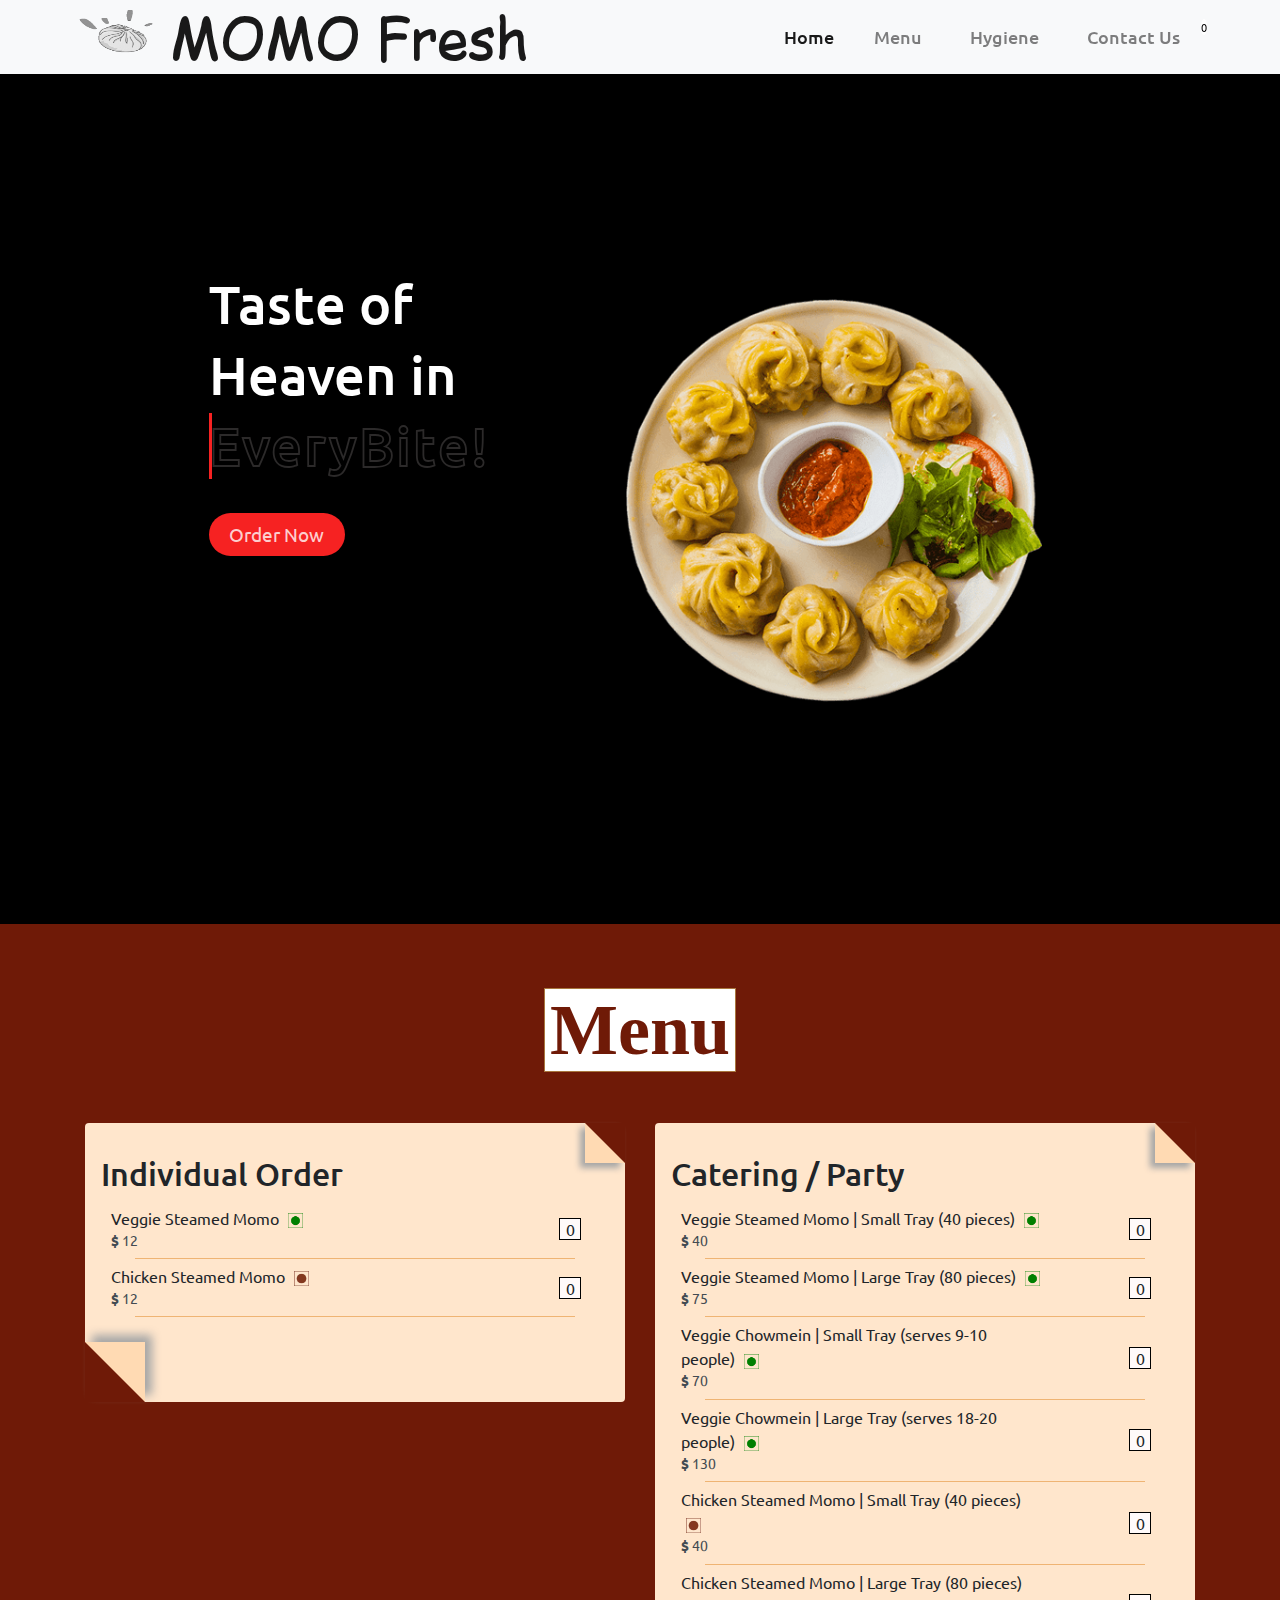
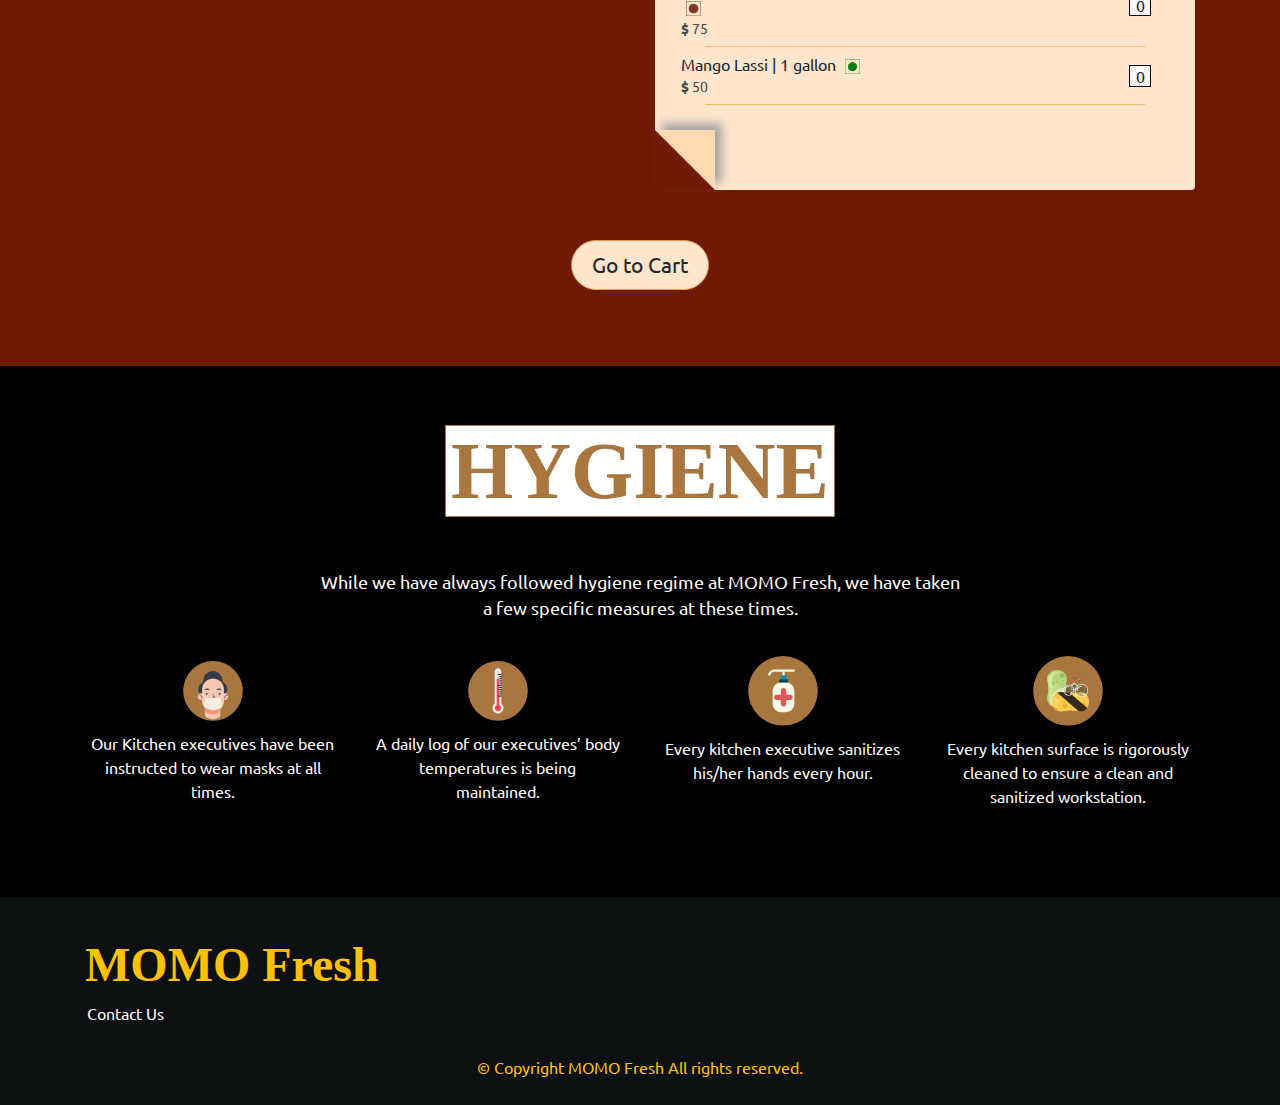
==== index.html @ ae9ae79b "fixed issue with ordering not placing error" ====
<!DOCTYPE html>
<html lang="en" dir="ltr">
  <head>
    <title>MOMOFresh</title>
    <link
      rel="shortcut icon"
      href="images/momo-icon.webp"
      type="image/x-icon"
    />

    <!-- META -->
    <meta charset="utf-8" />
    <meta
      name="viewport"
      content="width=device-width, initial-scale=1, shrink-to-fit=no"
    />
    <meta
      name="MOMOFresh"
      content="Illustrator: Font Awesome and Flat Icon, Category: Food Application, Open Source: Yes"
    />
    <meta name="description" content="Food Ordering Website. The 'MOMOFresh' has
    been practiced to override the prevalent problems in manual systems. This
    website is compatible to finalize and, in some cases, reduces the
    difficulties faced by this existing system.>
    <meta name="robots" content="all" />
    <meta name="googlebot" content="all" />

    <!-- GOOGLE FONTS -->
    <link
      href="https://fonts.googleapis.com/css2?family=Marck+Script&family=Ubuntu:wght@400;500;700&display=swap"
      rel="stylesheet"
    />

    <!-- CDN FONTS  -->
    <link href="https://fonts.cdnfonts.com/css/elinga" rel="stylesheet" />

    <!-- FONTAWESOME -->
    <link
      rel="stylesheet"
      href="https://cdnjs.cloudflare.com/ajax/libs/font-awesome/5.13.0/css/all.min.css"
      integrity="sha256-h20CPZ0QyXlBuAw7A+KluUYx/3pK+c7lYEpqLTlxjYQ="
      crossorigin="anonymous"
    />

    <!-- BOOTSTRAP -->
    <link
      rel="stylesheet"
      href="https://stackpath.bootstrapcdn.com/bootstrap/4.4.1/css/bootstrap.min.css"
      integrity="sha384-Vkoo8x4CGsO3+Hhxv8T/Q5PaXtkKtu6ug5TOeNV6gBiFeWPGFN9MuhOf23Q9Ifjh"
      crossorigin="anonymous"
    />

    <!-- CSS -->
    <link href="https://copyfonts.com/fonts/attari-salees.html" />
    <link rel="stylesheet" href="./styles.css" />
  </head>

  <body>
<!--     This is the Loader -->
    <div id="loading">
      <img
        id="loading-image"
        src="https://user-images.githubusercontent.com/62802231/194802891-66d7c782-9765-419d-964b-b6bf6323b95a.gif"
        alt="Loading..."
      />
    </div>

    <nav class="navbar navbar-expand-lg navbar-light bg-light fixed-top">
      <div class="container">
         <!-- CODE FOR NAVIGATION BAR  -->
        <ul class="px-0 mx-0">
          <img
            src="./images/navbar-logo.gif"
            height="100px"
            width="100px"
            alt="navbar-logo"
          />
        </ul>
        <a class="navbar-brand" href="index.html">MOMO Fresh</a>
        <button
          class="navbar-toggler"
          type="button"
          data-toggle="collapse"
          data-target="#navbarSupportedContent"
          aria-controls="navbarSupportedContent"
          aria-expanded="false"
          aria-label="Toggle navigation"
        >
          <span class="navbar-toggler-icon"></span>
        </button>

        <div class="collapse navbar-collapse" id="navbarSupportedContent">
          <ul class="navbar-nav ml-auto">
            <li class="nav-item active">
              <a class="nav-link px-3" href="#"
                >Home <span class="sr-only">(current)</span></a
              >
            </li>
            <li class="nav-item">
              <a class="nav-link px-4" href="#categorySection">Menu</a>
            </li>
            <li class="nav-item">
              <a class="nav-link px-4" href="#healthySection">Hygiene</a>
            </li>
            <li class="nav-item">
              <a class="nav-link px-4" href="contactus.html">Contact Us</a>
            </li>
          </ul>
        </div> 
        <div id="shoppingclass" data-toggle="modal" data-target="#exampleModal">
          <i class="fas fa-shopping-cart" id="cart"></i>
          <span class="shoppingCartAfter" id="zero">0</span>
        </div>
      </div>
    </nav> 

  

    <a id="scrollToTop" class="btn"><i class="fas fa-caret-up"></i></a>
<div id="main">
    <div class="container home-container">
      <section id="homeSection" class="d-flex justify-content-center">
        <div class="row homeRow">
          <div class="col-lg-6 homeTxtCol">
            <h1 class="homeHeading">
              Taste of Heaven in <br />
              <span data-text="EveryBite!">EveryBite!</span>
            </h1>
            <br />
            <div class="homeBtnDiv">
              <a href="#categorySection" class="btn homeBtn">Order Now</a>
            </div>
          </div>
          <div class="col-lg-6 homeImgCol">
            <img class="homeImg" src="./images/momoss.png" alt="momos" />
          </div>
        </div>
      </section>
    </div>

    <br />
<!-- Category section starts here -->
    <section id="categorySection">
      <div class="container">
        <h1>
          <span><b>Menu</b></span>
        </h1>
        <!-- <div class="row gutters-40">
          <div class="col-lg-4 col-sm-4 col-4">
            <div class="product-box-layout4 momos">
              <div class="item-figure">
                <img
                  src="./images/momos.webp"
                  alt="Category"
                  width="100%"
                  height="100%"
                />
              </div>
              <div class="item-content">
                <h2 class="card-title">Momos</h2>
              </div>
            </div>
          </div>

          <div class="col-lg-4 col-sm-4 col-4">
            <div class="product-box-layout4 chinese">
              <div class="item-figure">
                <img
                  src="./images/chinese.webp"
                  alt="Category"
                  width="100%"
                  height="100%"
                />
              </div>
              <div class="item-content">
                <h2 class="card-title">Chinese</h2>
              </div>
            </div>
          </div>

          <div class="col-lg-4 col-sm-4 col-4">
            <div class="product-box-layout4 beverages">
              <div class="item-figure">
                <img
                  src="./images/beverages-updated.webp"
                  alt="Category"
                  width="100%"
                  height="100%"
                />
              </div>
              <div class="item-content">
                <h2 class="card-title">Beverages</h2>
              </div>
            </div>
          </div>
        </div> -->

        <!-- MENU STARTS HERE -->
        <div class="menuDiv">
          <!-- MODAL -->
          <div
            class="modal fade"
            id="exampleModal"
            tabindex="-1"
            role="dialog"
            aria-labelledby="exampleModalLabel"
            aria-hidden="true"
          >
            <div class="modal-dialog" role="document">
              <div class="modal-content">
                <div class="modal-header">
                  <h5 class="modal-title" id="exampleModalLabel">Cart</h5>
                  <button
                    type="button"
                    class="close"
                    data-dismiss="modal"
                    aria-label="Close"
                  >
                    <span aria-hidden="true">&times;</span>
                  </button>
                </div>
                <div class="modal-body">
                  <div class="container-fluid">
                    <!-- <div class="row paymentInfoRow">
                      <div class="col paymentInfo">
                        <span class="checkIcon"
                          ><i class="fas fa-check-circle"></i
                        ></span>
                        Select Menu
                      </div>
                      <div class="col paymentInfo">
                        <span class="checkIcon"
                          ><i class="fa-brands fa-whatsapp"></i
                        ></span>
                        Place order via Whatsapp
                      </div>
                      <div class="col paymentInfo">
                        <span class="checkIcon"
                          ><i class="fa-brands fa-google-pay"></i>
                        </span>
                        Pay using Google Pay.
                      </div>
                    </div> -->

                    <hr class="cartHr" />

                    <div class="cartContentDiv">
                      <h1>Your Cart is Empty</h1>
                    </div>

                    <div class="userInfoDiv">
                      <div class="mb-3 px-2">
                        <label for="person_name">Name *</label> <br />
                        <!-- <textarea
                          type="text"
                          class="form-control"
                          id="name"
                        ></textarea> -->
                        <input type="text" id="person_name" name="person_name" required />
                      </div>
                      <div class="mb-3 px-2">
                        <label for="phone_number">Phone Number *</label> <br />
                        <!-- <textarea
                          type="text"
                          class="form-control"
                          id="phone_number"
                        ></textarea> -->
                        <input type="tel" id="phone_number" name="phone_number" pattern="[0-9]{3}-[0-9]{3}-[0-9]{4}" required />
                      </div>

                      <div class="mb-3 px-2">
                      <label for="delivery_time">Delivery date and time:</label>
                      <input
                        type="datetime-local" 
                        id="delivery_time"
                        name="delivery_time"
                        min="2024-01-01T00:00"
                        max="2030-06-14T00:00" />
                      </div>

                      <div class="mb-3 px-2">
                        <label for="address">Address *</label> <br />
                        <textarea
                          type="text"
                          class="form-control"
                          id="address"
                        ></textarea>
                      </div>
                      <div class="mb-3 px-2">
                        <label for="note">Note (optional)</label> <br />
                        <textarea
                          type="text"
                          class="form-control"
                          id="note"
                        ></textarea>
                      </div>
                      <div class="mb-3 px-2">
                        <i>Taxes and delivery fee may apply!</i>
                      </div>
                    </div>
                  </div>
                </div>
                <div class="modal-footer">
                  <div class="totalAmountDiv"></div>
                  <button
                    type="button"
                    class="btn btn-secondary"
                    onclick="location.reload()"
                  >
                    Clear Cart
                  </button>
                  <a class="btn btn-primary" onclick="openWhatsapp()">
                    Order Now
                  </a>
                </div>
              </div>
            </div>
          </div>

          <div id="momos">
            <!-- <div class="row menuHeading">
              <div class="col-12">
                <h1>Momos</h1>
              </div>
            </div> -->
            <div class="row">
              <div class="col-sm-6 col-12">
                <div class="card">
                  <h2 class="card-title">Individual Order</h2>
                  <div class="card-body">
                    <div class="row foodItem">
                      <div class="col-9 foodItemName">
                        <p>
                          Veggie Steamed Momo
                          <span>
                            <img
                              class="vegIcon"
                              src="./images/veg.webp"
                              alt="veg-icon"
                            />
                          </span>
                        </p>
                        <p class="text-muted-small">
                          <b>$</b> 12
                        </p>
                      </div>
                      <div class="col-3 addCol">
                        <span class="menuBtn minus"
                          ><i class="fas fa-minus"></i
                        ></span>
                        <span class="quantity">0</span>
                        <span class="menuBtn plus"
                          ><i class="fas fa-plus"></i
                        ></span>
                      </div>
                    </div>
                    <hr class="foodItemHr" />

                    <!-- <div class="row foodItem">
                      <div class="col-9 foodItemName">
                        <p>
                          Veggie Fried Momo
                          <span>
                            <img
                              class="vegIcon"
                              src="./images/veg.webp"
                              alt="veg-icon"
                            />
                          </span>
                        </p>
                        <p class="text-muted-small">
                          <b>$</b> 13
                        </p>
                      </div>
                      <div class="col-3 addCol">
                        <span class="menuBtn minus"
                          ><i class="fas fa-minus"></i
                        ></span>
                        <span class="quantity">0</span>
                        <span class="menuBtn plus"
                          ><i class="fas fa-plus"></i
                        ></span>
                      </div>
                    </div>
                    <hr class="foodItemHr" /> -->
<!-- 
                    <div class="row foodItem">
                      <div class="col-9 foodItemName">
                        <p>
                          Mushroom Momo
                          <span>
                            <img
                              class="vegIcon"
                              src="./images/veg.webp"
                              alt="veg-icon"
                            />
                          </span>
                        </p>
                        <p class="text-muted-small">
                          <b>₹</b> 115
                        </p>
                      </div>
                      <div class="col-3 addCol">
                        <span class="menuBtn minus"
                          ><i class="fas fa-minus"></i
                        ></span>
                        <span class="quantity">0</span>
                        <span class="menuBtn plus"
                          ><i class="fas fa-plus"></i
                        ></span>
                      </div>
                    </div>
                    <hr class="foodItemHr" />

                    <div class="row foodItem">
                      <div class="col-9 foodItemName">
                        <p>
                          Corn and Cheese Momo
                          <span>
                            <img
                              class="vegIcon"
                              src="./images/veg.webp"
                              alt="veg-icon"
                            />
                          </span>
                        </p>
                        <p class="text-muted-small">
                          <b>₹</b> 130
                        </p>
                      </div>
                      <div class="col-3 addCol">
                        <span class="menuBtn minus"
                          ><i class="fas fa-minus"></i
                        ></span>
                        <span class="quantity">0</span>
                        <span class="menuBtn plus"
                          ><i class="fas fa-plus"></i
                        ></span>
                      </div>
                    </div>
                    <hr class="foodItemHr" /> -->

                    <div class="row foodItem">
                      <div class="col-9 foodItemName">
                        <p>
                          Chicken Steamed Momo
                          <span>
                            <img
                              class="nonVegIcon"
                              src="./images/non-veg.webp"
                              alt="non-veg icon"
                            />
                          </span>
                        </p>
                        <p class="text-muted-small">
                          <b>$</b> 12
                        </p>
                      </div>
                      <div class="col-3 addCol">
                        <span class="menuBtn minus"
                          ><i class="fas fa-minus"></i
                        ></span>
                        <span class="quantity">0</span>
                        <span class="menuBtn plus"
                          ><i class="fas fa-plus"></i
                        ></span>
                      </div>
                    </div>
                    <hr class="foodItemHr" />

                    <!-- <div class="row foodItem">
                      <div class="col-9 foodItemName">
                        <p>
                          Chicken Fried Momo
                          <span>
                            <img
                              class="nonVegIcon"
                              src="./images/non-veg.webp"
                              alt="non-veg icon"
                            />
                          </span>
                        </p>
                        <p class="text-muted-small">
                          <b>$</b> 13
                        </p>
                      </div>
                      <div class="col-3 addCol">
                        <span class="menuBtn minus"
                          ><i class="fas fa-minus"></i
                        ></span>
                        <span class="quantity">0</span>
                        <span class="menuBtn plus"
                          ><i class="fas fa-plus"></i
                        ></span>
                      </div>
                    </div>
                    <hr class="foodItemHr" /> -->

                    <!-- <div class="row foodItem">
                      <div class="col-9 foodItemName">
                        <p>
                          Chicken and Cheese Momo
                          <span>
                            <img
                              class="nonVegIcon"
                              src="./images/non-veg.webp"
                              alt="non-veg icon"
                            />
                          </span>
                        </p>
                        <p class="text-muted-small">
                          <b>₹</b> 140
                        </p>
                      </div>
                      <div class="col-3 addCol">
                        <span class="menuBtn minus"
                          ><i class="fas fa-minus"></i
                        ></span>
                        <span class="quantity">0</span>
                        <span class="menuBtn plus"
                          ><i class="fas fa-plus"></i
                        ></span>
                      </div>
                    </div>
                    <hr class="foodItemHr" /> -->

                    <!-- <div class="row foodItem">
                      <div class="col-9 foodItemName">
                        <p>
                          Fish Momo
                          <span>
                            <img
                              class="nonVegIcon"
                              src="./images/non-veg.webp"
                              alt="non-veg icon"
                            />
                          </span>
                        </p>
                        <p class="text-muted-small">
                          <b>₹</b> 130
                        </p>
                      </div>
                      <div class="col-3 addCol">
                        <span class="menuBtn minus"
                          ><i class="fas fa-minus"></i
                        ></span>
                        <span class="quantity">0</span>
                        <span class="menuBtn plus"
                          ><i class="fas fa-plus"></i
                        ></span>
                      </div>
                    </div> -->
                  </div>
                </div>
              </div>

              <div class="col-sm-6 col-12">
                <div class="card">
                  <h2 class="card-title">Catering / Party</h2>
                  <div class="card-body">
                    <div class="row foodItem">
                      <div class="col-9 foodItemName">
                        <p>
                          Veggie Steamed Momo | Small Tray (40 pieces)
                          <span>
                            <img
                              class="vegIcon"
                              src="./images/veg.webp"
                              alt="veg-icon"
                            />
                          </span>
                        </p>
                        <p class="text-muted-small">
                          <b>$</b> 40
                        </p>
                      </div>
                      <div class="col-3 addCol">
                        <span class="menuBtn minus"
                          ><i class="fas fa-minus"></i
                        ></span>
                        <span class="quantity">0</span>
                        <span class="menuBtn plus"
                          ><i class="fas fa-plus"></i
                        ></span>
                      </div>
                    </div>
                    <hr class="foodItemHr" />

                    <!-- <div class="row foodItem">
                      <div class="col-9 foodItemName">
                        <p>
                          Veggie Fried Momo | Small Tray (40 pieces)
                          <span>
                            <img
                              class="vegIcon"
                              src="./images/veg.webp"
                              alt="veg-icon"
                            />
                          </span>
                        </p>
                        <p class="text-muted-small">
                          <b>$</b> 45
                        </p>
                      </div>
                      <div class="col-3 addCol">
                        <span class="menuBtn minus"
                          ><i class="fas fa-minus"></i
                        ></span>
                        <span class="quantity">0</span>
                        <span class="menuBtn plus"
                          ><i class="fas fa-plus"></i
                        ></span>
                      </div>
                    </div>
                    <hr class="foodItemHr" />
 -->


                    
                   <div class="row foodItem">
                      <div class="col-9 foodItemName">
                        <p>
                          Veggie Steamed Momo | Large Tray (80 pieces)
                          <span>
                            <img
                              class="vegIcon"
                              src="./images/veg.webp"
                              alt="veg-icon"
                            />
                          </span>
                        </p>
                        <p class="text-muted-small">
                          <b>$</b> 75
                        </p>
                      </div>
                      <div class="col-3 addCol">
                        <span class="menuBtn minus"
                          ><i class="fas fa-minus"></i
                        ></span>
                        <span class="quantity">0</span>
                        <span class="menuBtn plus"
                          ><i class="fas fa-plus"></i
                        ></span>
                      </div>
                    </div>
                    <hr class="foodItemHr" />
<!-- 
                    <div class="row foodItem">
                      <div class="col-9 foodItemName">
                        <p>
                          Veggie Fried Momo | Large Tray (80 pieces)
                          <span>
                            <img
                              class="vegIcon"
                              src="./images/veg.webp"
                              alt="veg-icon"
                            />
                          </span>
                        </p>
                        <p class="text-muted-small">
                          <b>$</b> 80
                        </p>
                      </div>
                      <div class="col-3 addCol">
                        <span class="menuBtn minus"
                          ><i class="fas fa-minus"></i
                        ></span>
                        <span class="quantity">0</span>
                        <span class="menuBtn plus"
                          ><i class="fas fa-plus"></i
                        ></span>
                      </div>
                    </div>
                    <hr class="foodItemHr" />  -->

                    <div class="row foodItem">
                      <div class="col-9 foodItemName">
                        <p>
                          Veggie Chowmein | Small Tray (serves 9-10 people)
                          <span>
                            <img
                              class="vegIcon"
                              src="./images/veg.webp"
                              alt="veg-icon"
                            />
                          </span>
                        </p>
                        <p class="text-muted-small">
                          <b>$</b> 70
                        </p>
                      </div>
                      <div class="col-3 addCol">
                        <span class="menuBtn minus"
                          ><i class="fas fa-minus"></i
                        ></span>
                        <span class="quantity">0</span>
                        <span class="menuBtn plus"
                          ><i class="fas fa-plus"></i
                        ></span>
                      </div>
                    </div>
                    <hr class="foodItemHr" />

                    <div class="row foodItem">
                      <div class="col-9 foodItemName">
                        <p>
                          Veggie Chowmein | Large Tray (serves 18-20 people)
                          <span>
                            <img
                              class="vegIcon"
                              src="./images/veg.webp"
                              alt="veg-icon"
                            />
                          </span>
                        </p>
                        <p class="text-muted-small">
                          <b>$</b> 130
                        </p>
                      </div>
                      <div class="col-3 addCol">
                        <span class="menuBtn minus"
                          ><i class="fas fa-minus"></i
                        ></span>
                        <span class="quantity">0</span>
                        <span class="menuBtn plus"
                          ><i class="fas fa-plus"></i
                        ></span>
                      </div>
                    </div>
                    <hr class="foodItemHr" />
                    
                    <div class="row foodItem">
                      <div class="col-9 foodItemName">
                        <p>
                          Chicken Steamed Momo | Small Tray (40 pieces)
                          <span>
                            <img
                              class="nonVegIcon"
                              src="./images/non-veg.webp"
                              alt="non-veg icon"
                            />
                          </span>
                        </p>
                        <p class="text-muted-small">
                          <b>$</b> 40
                        </p>
                      </div>
                      <div class="col-3 addCol">
                        <span class="menuBtn minus"
                          ><i class="fas fa-minus"></i
                        ></span>
                        <span class="quantity">0</span>
                        <span class="menuBtn plus"
                          ><i class="fas fa-plus"></i
                        ></span>
                      </div>
                    </div>
                    <hr class="foodItemHr" />

                    <!-- <div class="row foodItem">
                      <div class="col-9 foodItemName">
                        <p>
                          Chicken Fried Momo | Small Tray (40 pieces)
                          <span>
                            <img
                              class="nonVegIcon"
                              src="./images/non-veg.webp"
                              alt="non-veg icon"
                            />
                          </span>
                        </p>
                        <p class="text-muted-small">
                          <b>$</b> 45
                        </p>
                      </div>
                      <div class="col-3 addCol">
                        <span class="menuBtn minus"
                          ><i class="fas fa-minus"></i
                        ></span>
                        <span class="quantity">0</span>
                        <span class="menuBtn plus"
                          ><i class="fas fa-plus"></i
                        ></span>
                      </div>
                    </div>
                    <hr class="foodItemHr" /> -->

                    <div class="row foodItem">
                      <div class="col-9 foodItemName">
                        <p>
                          Chicken Steamed Momo | Large Tray (80 pieces)
                          <span>
                            <img
                              class="nonVegIcon"
                              src="./images/non-veg.webp"
                              alt="non-veg icon"
                            />
                          </span>
                        </p>
                        <p class="text-muted-small">
                          <b>$</b> 75
                        </p>
                      </div>
                      <div class="col-3 addCol">
                        <span class="menuBtn minus"
                          ><i class="fas fa-minus"></i
                        ></span>
                        <span class="quantity">0</span>
                        <span class="menuBtn plus"
                          ><i class="fas fa-plus"></i
                        ></span>
                      </div>
                    </div>
                    <hr class="foodItemHr" />

                    <!-- <div class="row foodItem">
                      <div class="col-9 foodItemName">
                        <p>
                          Chicken Fried Momo | Large Tray (80 pieces)
                          <span>
                            <img
                              class="nonVegIcon"
                              src="./images/non-veg.webp"
                              alt="non-veg icon"
                            />
                          </span>
                        </p>
                        <p class="text-muted-small">
                          <b>$</b> 80
                        </p>
                      </div>
                      <div class="col-3 addCol">
                        <span class="menuBtn minus"
                          ><i class="fas fa-minus"></i
                        ></span>
                        <span class="quantity">0</span>
                        <span class="menuBtn plus"
                          ><i class="fas fa-plus"></i
                        ></span>
                      </div>
                    </div>

                    <hr class="foodItemHr" /> -->

                    <div class="row foodItem">
                      <div class="col-9 foodItemName">
                        <p>
                          Mango Lassi | 1 gallon
                          <span>
                            <img
                              class="vegIcon"
                              src="./images/veg.webp"
                              alt="veg-icon"
                            />
                          </span>
                        </p>
                        <p class="text-muted-small">
                          <b>$</b> 50
                        </p>
                      </div>
                      <div class="col-3 addCol">
                        <span class="menuBtn minus"
                          ><i class="fas fa-minus"></i
                        ></span>
                        <span class="quantity">0</span>
                        <span class="menuBtn plus"
                          ><i class="fas fa-plus"></i
                        ></span>
                      </div>
                    </div>
                    <hr class="foodItemHr" />
                    

                  </div>
                </div>
              </div>
            </div>

            <div class="row checkOutRow">
              <button
                type="button"
                class="btn knowMoreBtn"
                data-toggle="modal"
                data-target="#exampleModal"
              >
                <i class="fas fa-shopping-cart"></i> Go to Cart
              </button>
            </div>
          </div>

          <!-- <div id="chinese">
            <div class="row menuHeading">
              <div class="col-12">
                <h1>Chinese</h1>
              </div>

              <span
                class="shoppingCart"
                data-toggle="modal"
                data-target="#exampleModal"
              >
                <i class="fas fa-shopping-cart"></i>
                <span class="shoppingCartAfter">0</span>
              </span>
            </div>
            <div class="row">
              <div class="col-lg-4 col-sm-6 col-12">
                <div class="card">
                  <h2 class="card-title">Rice and Noodles</h2>
                  <div class="card-body">
                    <div class="row foodItem">
                      <div class="col-9 foodItemName">
                        <p>
                          Veg Hakka Noodles
                          <span>
                            <img
                              class="vegIcon"
                              src="./images/veg.webp"
                              alt="veg-icon"
                            />
                          </span>
                        </p>
                        <p class="text-muted-small">
                          <b>₹</b> 200
                        </p>
                      </div>
                      <div class="col-3 addCol">
                        <span class="menuBtn minus"
                          ><i class="fas fa-minus"></i
                        ></span>
                        <span class="quantity">0</span>
                        <span class="menuBtn plus"
                          ><i class="fas fa-plus"></i
                        ></span>
                      </div>
                    </div>
                    <hr class="foodItemHr" />

                    <div class="row foodItem">
                      <div class="col-9 foodItemName">
                        <p>
                          Chilli Garlic Noodles
                          <span>
                            <img
                              class="vegIcon"
                              src="./images/veg.webp"
                              alt="veg-icon"
                            />
                          </span>
                        </p>
                        <p class="text-muted-small">
                          <b>₹</b> 210
                        </p>
                      </div>
                      <div class="col-3 addCol">
                        <span class="menuBtn minus"
                          ><i class="fas fa-minus"></i
                        ></span>
                        <span class="quantity">0</span>
                        <span class="menuBtn plus"
                          ><i class="fas fa-plus"></i
                        ></span>
                      </div>
                    </div>
                    <hr class="foodItemHr" />

                    <div class="row foodItem">
                      <div class="col-9 foodItemName">
                        <p>
                          Steamed Rice<span>
                            <img
                              class="vegIcon"
                              src="./images/veg.webp"
                              alt="veg-icon"
                            />
                          </span>
                        </p>
                        <p class="text-muted-small">
                          <b>₹</b> 190
                        </p>
                      </div>
                      <div class="col-3 addCol">
                        <span class="menuBtn minus"
                          ><i class="fas fa-minus"></i
                        ></span>
                        <span class="quantity">0</span>
                        <span class="menuBtn plus"
                          ><i class="fas fa-plus"></i
                        ></span>
                      </div>
                    </div>
                    <hr class="foodItemHr" />

                    <div class="row foodItem">
                      <div class="col-9 foodItemName">
                        <p>
                          Corn Fried Rice
                          <span>
                            <img
                              class="vegIcon"
                              src="./images/veg.webp"
                              alt="veg-icon"
                            />
                          </span>
                        </p>
                        <p class="text-muted-small">
                          <b>₹</b> 230
                        </p>
                      </div>
                      <div class="col-3 addCol">
                        <span class="menuBtn minus"
                          ><i class="fas fa-minus"></i
                        ></span>
                        <span class="quantity">0</span>
                        <span class="menuBtn plus"
                          ><i class="fas fa-plus"></i
                        ></span>
                      </div>
                    </div>
                    <hr class="foodItemHr" />

                    <div class="row foodItem">
                      <div class="col-9 foodItemName">
                        <p>
                          Chicken Hakka Noodles
                          <span>
                            <img
                              class="nonVegIcon"
                              src="./images/non-veg.webp"
                              alt="non-veg icon"
                            />
                          </span>
                        </p>
                        <p class="text-muted-small">
                          <b>₹</b> 220
                        </p>
                      </div>
                      <div class="col-3 addCol">
                        <span class="menuBtn minus"
                          ><i class="fas fa-minus"></i
                        ></span>
                        <span class="quantity">0</span>
                        <span class="menuBtn plus"
                          ><i class="fas fa-plus"></i
                        ></span>
                      </div>
                    </div>
                    <hr class="foodItemHr" />

                    <div class="row foodItem">
                      <div class="col-9 foodItemName">
                        <p>
                          Chicken Garlic Noodles
                          <span>
                            <img
                              class="nonVegIcon"
                              src="./images/non-veg.webp"
                              alt="non-veg icon"
                            />
                          </span>
                        </p>
                        <p class="text-muted-small">
                          <b>₹</b> 230
                        </p>
                      </div>
                      <div class="col-3 addCol">
                        <span class="menuBtn minus"
                          ><i class="fas fa-minus"></i
                        ></span>
                        <span class="quantity">0</span>
                        <span class="menuBtn plus"
                          ><i class="fas fa-plus"></i
                        ></span>
                      </div>
                    </div>
                    <hr class="foodItemHr" />

                    <div class="row foodItem">
                      <div class="col-9 foodItemName">
                        <p>
                          Chicken Fried Rice
                          <span>
                            <img
                              class="nonVegIcon"
                              src="./images/non-veg.webp"
                              alt="non-veg icon"
                            />
                          </span>
                        </p>
                        <p class="text-muted-small">
                          <b>₹</b> 230
                        </p>
                      </div>
                      <div class="col-3 addCol">
                        <span class="menuBtn minus"
                          ><i class="fas fa-minus"></i
                        ></span>
                        <span class="quantity">0</span>
                        <span class="menuBtn plus"
                          ><i class="fas fa-plus"></i
                        ></span>
                      </div>
                    </div>
                    <hr class="foodItemHr" />

                    <div class="row foodItem">
                      <div class="col-9 foodItemName">
                        <p>
                          Mix Meat Fried Rice
                          <span>
                            <img
                              class="nonVegIcon"
                              src="./images/non-veg.webp"
                              alt="non-veg icon"
                            />
                          </span>
                        </p>
                        <p class="text-muted-small">
                          <b>₹</b> 300
                        </p>
                      </div>
                      <div class="col-3 addCol">
                        <span class="menuBtn minus"
                          ><i class="fas fa-minus"></i
                        ></span>
                        <span class="quantity">0</span>
                        <span class="menuBtn plus"
                          ><i class="fas fa-plus"></i
                        ></span>
                      </div>
                    </div>
                  </div>
                </div>
              </div>

              <div class="col-lg-4 col-sm-6 col-12">
                <div class="card">
                  <h2 class="card-title">Appetizers</h2>
                  <div class="card-body">
                    <div class="row foodItem">
                      <div class="col-9 foodItemName">
                        <p>
                          Chilli Potato<span>
                            <img
                              class="vegIcon"
                              src="./images/veg.webp"
                              alt="veg-icon"
                            />
                          </span>
                        </p>
                        <p class="text-muted-small">
                          <b>₹</b> 250
                        </p>
                      </div>
                      <div class="col-3 addCol">
                        <span class="menuBtn minus"
                          ><i class="fas fa-minus"></i
                        ></span>
                        <span class="quantity">0</span>
                        <span class="menuBtn plus"
                          ><i class="fas fa-plus"></i
                        ></span>
                      </div>
                    </div>
                    <hr class="foodItemHr" />

                    <div class="row foodItem">
                      <div class="col-9 foodItemName">
                        <p>
                          Veg Spring Roll
                          <span>
                            <img
                              class="vegIcon"
                              src="./images/veg.webp"
                              alt="veg-icon"
                            />
                          </span>
                        </p>
                        <p class="text-muted-small">
                          <b>₹</b> 270
                        </p>
                      </div>
                      <div class="col-3 addCol">
                        <span class="menuBtn minus"
                          ><i class="fas fa-minus"></i
                        ></span>
                        <span class="quantity">0</span>
                        <span class="menuBtn plus"
                          ><i class="fas fa-plus"></i
                        ></span>
                      </div>
                    </div>
                    <hr class="foodItemHr" />

                    <div class="row foodItem">
                      <div class="col-9 foodItemName">
                        <p>
                          Chilli Paneer
                          <span>
                            <img
                              class="vegIcon"
                              src="./images/veg.webp"
                              alt="veg-icon"
                            />
                          </span>
                        </p>
                        <p class="text-muted-small">
                          <b>₹</b> 280
                        </p>
                      </div>
                      <div class="col-3 addCol">
                        <span class="menuBtn minus"
                          ><i class="fas fa-minus"></i
                        ></span>
                        <span class="quantity">0</span>
                        <span class="menuBtn plus"
                          ><i class="fas fa-plus"></i
                        ></span>
                      </div>
                    </div>
                    <hr class="foodItemHr" />

                    <div class="row foodItem">
                      <div class="col-9 foodItemName">
                        <p>
                          Chicken Spring Roll
                          <span>
                            <img
                              class="nonVegIcon"
                              src="./images/non-veg.webp"
                              alt="non-veg icon"
                            />
                          </span>
                        </p>
                        <p class="text-muted-small">
                          <b>₹</b> 300
                        </p>
                      </div>
                      <div class="col-3 addCol">
                        <span class="menuBtn minus"
                          ><i class="fas fa-minus"></i
                        ></span>
                        <span class="quantity">0</span>
                        <span class="menuBtn plus"
                          ><i class="fas fa-plus"></i
                        ></span>
                      </div>
                    </div>
                    <hr class="foodItemHr" />

                    <div class="row foodItem">
                      <div class="col-9 foodItemName">
                        <p>
                          Crispy Honey Chicken<span>
                            <img
                              class="nonVegIcon"
                              src="./images/non-veg.webp"
                              alt="non-veg icon"
                            />
                          </span>
                        </p>
                        <p class="text-muted-small">
                          <b>₹</b> 350
                        </p>
                      </div>
                      <div class="col-3 addCol">
                        <span class="menuBtn minus"
                          ><i class="fas fa-minus"></i
                        ></span>
                        <span class="quantity">0</span>
                        <span class="menuBtn plus"
                          ><i class="fas fa-plus"></i
                        ></span>
                      </div>
                    </div>
                    <hr class="foodItemHr" />
                    <div class="row foodItem">
                      <div class="col-9 foodItemName">
                        <p>
                          Cantonese Spring Rolls<span>
                            <img
                              class="nonVegIcon"
                              src="./images/non-veg.webp"
                              alt="non-veg icon"
                            />
                          </span>
                        </p>
                        <p class="text-muted-small">
                          <b>₹</b> 400
                        </p>
                      </div>
                      <div class="col-3 addCol">
                        <span class="menuBtn minus"
                          ><i class="fas fa-minus"></i
                        ></span>
                        <span class="quantity">0</span>
                        <span class="menuBtn plus"
                          ><i class="fas fa-plus"></i
                        ></span>
                      </div>
                    </div>
                    <hr class="foodItemHr" />

                    <div class="row foodItem">
                      <div class="col-9 foodItemName">
                        <p>
                          Baked Chicken Wings<span>
                            <img
                              class="nonVegIcon"
                              src="./images/non-veg.webp"
                              alt="non-veg icon"
                            />
                          </span>
                        </p>
                        <p class="text-muted-small">
                          <b>₹</b> 420
                        </p>
                      </div>
                      <div class="col-3 addCol">
                        <span class="menuBtn minus"
                          ><i class="fas fa-minus"></i
                        ></span>
                        <span class="quantity">0</span>
                        <span class="menuBtn plus"
                          ><i class="fas fa-plus"></i
                        ></span>
                      </div>
                    </div>
                    <hr class="foodItemHr" />

                    <div class="row foodItem">
                      <div class="col-9 foodItemName">
                        <p>
                          Crab Rangoon<span>
                            <img
                              class="nonVegIcon"
                              src="./images/non-veg.webp"
                              alt="non-veg icon"
                            />
                          </span>
                        </p>
                        <p class="text-muted-small">
                          <b>₹</b> 540
                        </p>
                      </div>
                      <div class="col-3 addCol">
                        <span class="menuBtn minus"
                          ><i class="fas fa-minus"></i
                        ></span>
                        <span class="quantity">0</span>
                        <span class="menuBtn plus"
                          ><i class="fas fa-plus"></i
                        ></span>
                      </div>
                    </div>

                    <div class="row foodItem"></div>
                  </div>
                </div>
              </div>

              <div class="col">
                <div class="card">
                  <h2 class="card-title">Main Course</h2>
                  <div class="card-body">
                    <div class="row foodItem">
                      <div class="col-9 foodItemName">
                        <p>
                          Veg Garlic Sauce<span>
                            <img
                              class="vegIcon"
                              src="./images/veg.webp"
                              alt="veg-icon"
                            />
                          </span>
                        </p>
                        <p class="text-muted-small">
                          <b>₹</b> 350
                        </p>
                      </div>
                      <div class="col-3 addCol">
                        <span class="menuBtn minus"
                          ><i class="fas fa-minus"></i
                        ></span>
                        <span class="quantity">0</span>
                        <span class="menuBtn plus"
                          ><i class="fas fa-plus"></i
                        ></span>
                      </div>
                    </div>
                    <hr class="foodItemHr" />

                    <div class="row foodItem">
                      <div class="col-9 foodItemName">
                        <p>
                          Veg Garlic Sauce
                          <span>
                            <img
                              class="vegIcon"
                              src="./images/veg.webp"
                              alt="veg-icon"
                            />
                          </span>
                        </p>
                        <p class="text-muted-small">
                          <b>₹</b> 350
                        </p>
                      </div>
                      <div class="col-3 addCol">
                        <span class="menuBtn minus"
                          ><i class="fas fa-minus"></i
                        ></span>
                        <span class="quantity">0</span>
                        <span class="menuBtn plus"
                          ><i class="fas fa-plus"></i
                        ></span>
                      </div>
                    </div>
                    <hr class="foodItemHr" />

                    <div class="row foodItem">
                      <div class="col-9 foodItemName">
                        <p>
                          Potato Garlic Sauce
                          <span>
                            <img
                              class="vegIcon"
                              src="./images/veg.webp"
                              alt="veg-icon"
                            />
                          </span>
                        </p>
                        <p class="text-muted-small">
                          <b>₹</b> 350
                        </p>
                      </div>
                      <div class="col-3 addCol">
                        <span class="menuBtn minus"
                          ><i class="fas fa-minus"></i
                        ></span>
                        <span class="quantity">0</span>
                        <span class="menuBtn plus"
                          ><i class="fas fa-plus"></i
                        ></span>
                      </div>
                    </div>
                    <hr class="foodItemHr" />

                    <div class="row foodItem">
                      <div class="col-9 foodItemName">
                        <p>
                          Mixed Vegetable Sauce
                          <span>
                            <img
                              class="vegIcon"
                              src="./images/veg.webp"
                              alt="veg-icon"
                            />
                          </span>
                        </p>
                        <p class="text-muted-small">
                          <b>₹</b> 370
                        </p>
                      </div>
                      <div class="col-3 addCol">
                        <span class="menuBtn minus"
                          ><i class="fas fa-minus"></i
                        ></span>
                        <span class="quantity">0</span>
                        <span class="menuBtn plus"
                          ><i class="fas fa-plus"></i
                        ></span>
                      </div>
                    </div>
                    <hr class="foodItemHr" />

                    <div class="row foodItem">
                      <div class="col-9 foodItemName">
                        <p>
                          Stir Fried Asian Green<span>
                            <img
                              class="vegIcon"
                              src="./images/veg.webp"
                              alt="veg-icon"
                            />
                          </span>
                        </p>
                        <p class="text-muted-small">
                          <b>₹</b> 370
                        </p>
                      </div>
                      <div class="col-3 addCol">
                        <span class="menuBtn minus"
                          ><i class="fas fa-minus"></i
                        ></span>
                        <span class="quantity">0</span>
                        <span class="menuBtn plus"
                          ><i class="fas fa-plus"></i
                        ></span>
                      </div>
                    </div>
                    <hr class="foodItemHr" />
                    <div class="row foodItem">
                      <div class="col-9 foodItemName">
                        <p>
                          Burnt Garlic Rice
                          <span>
                            <img
                              class="vegIcon"
                              src="./images/veg.webp"
                              alt="veg-icon"
                            />
                          </span>
                        </p>
                        <p class="text-muted-small">
                          <b>₹</b> 395
                        </p>
                      </div>
                      <div class="col-3 addCol">
                        <span class="menuBtn minus"
                          ><i class="fas fa-minus"></i
                        ></span>
                        <span class="quantity">0</span>
                        <span class="menuBtn plus"
                          ><i class="fas fa-plus"></i
                        ></span>
                      </div>
                    </div>
                    <hr class="foodItemHr" />
                    <div class="row foodItem">
                      <div class="col-9 foodItemName">
                        <p>
                          Creamy Noodles
                          <span>
                            <img
                              class="vegIcon"
                              src="./images/veg.webp"
                              alt="veg-icon"
                            />
                          </span>
                        </p>
                        <p class="text-muted-small">
                          <b>₹</b> 250
                        </p>
                      </div>
                      <div class="col-3 addCol">
                        <span class="menuBtn minus"
                          ><i class="fas fa-minus"></i
                        ></span>
                        <span class="quantity">0</span>
                        <span class="menuBtn plus"
                          ><i class="fas fa-plus"></i
                        ></span>
                      </div>
                    </div>
                    <hr class="foodItemHr" />
                    <div class="row foodItem">
                      <div class="col-9 foodItemName">
                        <p>
                          Shredded Chicken
                          <span>
                            <img
                              class="nonVegIcon"
                              src="./images/non-veg.webp"
                              alt="non-veg icon"
                            />
                          </span>
                        </p>
                        <p class="text-muted-small">
                          <b>₹</b> 640
                        </p>
                      </div>
                      <div class="col-3 addCol">
                        <span class="menuBtn minus"
                          ><i class="fas fa-minus"></i
                        ></span>
                        <span class="quantity">0</span>
                        <span class="menuBtn plus"
                          ><i class="fas fa-plus"></i
                        ></span>
                      </div>
                    </div>
                  </div>
                </div>
              </div>
            </div>

            <div class="row checkOutRow">
              <button
                type="button"
                class="btn knowMoreBtn"
                data-toggle="modal"
                data-target="#exampleModal"
              >
                <i class="fas fa-shopping-cart"></i> Go to Cart
              </button>
            </div>
          </div> -->

          <!-- <div id="beverages">
            <div class="row menuHeading">
              <div class="col-12">
                <h1>Beverages</h1>
              </div>
              <span
                class="shoppingCart"
                data-toggle="modal"
                data-target="#exampleModal"
              >
                <i class="fas fa-shopping-cart"></i>
                <span class="shoppingCartAfter">0</span>
              </span>
            </div>
            <div class="row">
              <div class="col-sm-6 col-12">
                <div class="card">
                  <h2 class="card-title">Soups</h2>
                  <div class="card-body">
                    <div class="row foodItem">
                      <div class="col-9 foodItemName">
                        <p>
                          Veg Manchow
                          <span>
                            <img
                              class="vegIcon"
                              src="./images/veg.webp"
                              alt="veg-icon"
                            />
                          </span>
                        </p>
                        <p class="text-muted-small">
                          <b>₹</b> 150
                        </p>
                      </div>
                      <div class="col-3 addCol">
                        <span class="menuBtn minus"
                          ><i class="fas fa-minus"></i
                        ></span>
                        <span class="quantity">0</span>
                        <span class="menuBtn plus"
                          ><i class="fas fa-plus"></i
                        ></span>
                      </div>
                    </div>
                    <hr class="foodItemHr" />

                    <div class="row foodItem">
                      <div class="col-9 foodItemName">
                        <p>
                          Sweet Corn
                          <span>
                            <img
                              class="vegIcon"
                              src="./images/veg.webp"
                              alt="veg-icon"
                            />
                          </span>
                        </p>
                        <p class="text-muted-small">
                          <b>₹</b> 150
                        </p>
                      </div>
                      <div class="col-3 addCol">
                        <span class="menuBtn minus"
                          ><i class="fas fa-minus"></i
                        ></span>
                        <span class="quantity">0</span>
                        <span class="menuBtn plus"
                          ><i class="fas fa-plus"></i
                        ></span>
                      </div>
                    </div>
                    <hr class="foodItemHr" />

                    <div class="row foodItem">
                      <div class="col-9 foodItemName">
                        <p>
                          Hot 'N' Sour<span>
                            <img
                              class="vegIcon"
                              src="./images/veg.webp"
                              alt="veg-icon"
                            />
                          </span>
                        </p>
                        <p class="text-muted-small">
                          <b>₹</b> 150
                        </p>
                      </div>
                      <div class="col-3 addCol">
                        <span class="menuBtn minus"
                          ><i class="fas fa-minus"></i
                        ></span>
                        <span class="quantity">0</span>
                        <span class="menuBtn plus"
                          ><i class="fas fa-plus"></i
                        ></span>
                      </div>
                    </div>
                    <hr class="foodItemHr" />

                    <div class="row foodItem">
                      <div class="col-9 foodItemName">
                        <p>
                          Chicken Manchow
                          <span>
                            <img
                              class="nonVegIcon"
                              src="./images/non-veg.webp"
                              alt="non-veg icon"
                            />
                          </span>
                        </p>
                        <p class="text-muted-small">
                          <b>₹</b> 170
                        </p>
                      </div>
                      <div class="col-3 addCol">
                        <span class="menuBtn minus"
                          ><i class="fas fa-minus"></i
                        ></span>
                        <span class="quantity">0</span>
                        <span class="menuBtn plus"
                          ><i class="fas fa-plus"></i
                        ></span>
                      </div>
                    </div>
                    <hr class="foodItemHr" />

                    <div class="row foodItem">
                      <div class="col-9 foodItemName">
                        <p>
                          Chicken Sweet Corn
                          <span>
                            <img
                              class="nonVegIcon"
                              src="./images/non-veg.webp"
                              alt="non-veg icon"
                            />
                          </span>
                        </p>
                        <p class="text-muted-small">
                          <b>₹</b> 170
                        </p>
                      </div>
                      <div class="col-3 addCol">
                        <span class="menuBtn minus"
                          ><i class="fas fa-minus"></i
                        ></span>
                        <span class="quantity">0</span>
                        <span class="menuBtn plus"
                          ><i class="fas fa-plus"></i
                        ></span>
                      </div>
                    </div>
                    <hr class="foodItemHr" />

                    <div class="row foodItem">
                      <div class="col-9 foodItemName">
                        <p>
                          Chicken Hot 'N' Sour
                          <span>
                            <img
                              class="nonVegIcon"
                              src="./images/non-veg.webp"
                              alt="non-veg icon"
                            />
                          </span>
                        </p>
                        <p class="text-muted-small">
                          <b>₹</b> 170
                        </p>
                      </div>
                      <div class="col-3 addCol">
                        <span class="menuBtn minus"
                          ><i class="fas fa-minus"></i
                        ></span>
                        <span class="quantity">0</span>
                        <span class="menuBtn plus"
                          ><i class="fas fa-plus"></i
                        ></span>
                      </div>
                    </div>
                  </div>
                </div>
              </div>

              <div class="col-sm-6 col-12">
                <div class="card">
                  <h2 class="card-title">Mocktails</h2>
                  <div class="card-body">
                    <div class="row foodItem">
                      <div class="col-9 foodItemName">
                        <p>Midnight Beauty</p>
                        <p class="text-muted-small">
                          <b>₹</b> 120
                        </p>
                      </div>
                      <div class="col-3 addCol">
                        <span class="menuBtn minus"
                          ><i class="fas fa-minus"></i
                        ></span>
                        <span class="quantity">0</span>
                        <span class="menuBtn plus"
                          ><i class="fas fa-plus"></i
                        ></span>
                      </div>
                    </div>
                    <hr class="foodItemHr" />

                    <div class="row foodItem">
                      <div class="col-9 foodItemName">
                        <p>Mojito</p>
                        <p class="text-muted-small">
                          <b>₹</b> 150
                        </p>
                      </div>
                      <div class="col-3 addCol">
                        <span class="menuBtn minus"
                          ><i class="fas fa-minus"></i
                        ></span>
                        <span class="quantity">0</span>
                        <span class="menuBtn plus"
                          ><i class="fas fa-plus"></i
                        ></span>
                      </div>
                    </div>
                    <hr class="foodItemHr" />

                    <div class="row foodItem">
                      <div class="col-9 foodItemName">
                        <p>Pink Lemonade</p>
                        <p class="text-muted-small">
                          <b>₹</b> 140
                        </p>
                      </div>
                      <div class="col-3 addCol">
                        <span class="menuBtn minus"
                          ><i class="fas fa-minus"></i
                        ></span>
                        <span class="quantity">0</span>
                        <span class="menuBtn plus"
                          ><i class="fas fa-plus"></i
                        ></span>
                      </div>
                    </div>
                    <hr class="foodItemHr" />

                    <div class="row foodItem">
                      <div class="col-9 foodItemName">
                        <p>Silver Lining</p>
                        <p class="text-muted-small">
                          <b>₹</b> 140
                        </p>
                      </div>
                      <div class="col-3 addCol">
                        <span class="menuBtn minus"
                          ><i class="fas fa-minus"></i
                        ></span>
                        <span class="quantity">0</span>
                        <span class="menuBtn plus"
                          ><i class="fas fa-plus"></i
                        ></span>
                      </div>
                    </div>
                    <hr class="foodItemHr" />

                    <div class="row foodItem">
                      <div class="col-9 foodItemName">
                        <p>Sweet Memories</p>
                        <p class="text-muted-small">
                          <b>₹</b> 150
                        </p>
                      </div>
                      <div class="col-3 addCol">
                        <span class="menuBtn minus"
                          ><i class="fas fa-minus"></i
                        ></span>
                        <span class="quantity">0</span>
                        <span class="menuBtn plus"
                          ><i class="fas fa-plus"></i
                        ></span>
                      </div>
                    </div>
                    <hr class="foodItemHr" />
                    <div class="row foodItem">
                      <div class="col-9 foodItemName">
                        <p>Virgin Mojito</p>
                        <p class="text-muted-small">
                          <b>₹</b> 230
                        </p>
                      </div>
                      <div class="col-3 addCol">
                        <span class="menuBtn minus"
                          ><i class="fas fa-minus"></i
                        ></span>
                        <span class="quantity">0</span>
                        <span class="menuBtn plus"
                          ><i class="fas fa-plus"></i
                        ></span>
                      </div>
                    </div>
                  </div>
                </div>
              </div>
            </div>

            <div class="row checkOutRow">
              <button
                type="button"
                class="btn knowMoreBtn"
                data-toggle="modal"
                data-target="#exampleModal"
              >
                <i class="fas fa-shopping-cart"></i> Go to Cart
              </button>
            </div>
          </div> -->
        </div>
      </div>
    </section>

    <section id="healthySection">
      <h1 class="hygiene-title">
        <span><b>HYGIENE</b></span>
      </h1>
      <!-- <div class="eatSure container">
        <div class="row">
          <div class="col-sm-2 col-12">
            <img
              src="https://assets.faasos.io/ovenstory-react.in/production/eat-sure-mobile.png"
              alt="eat-sure logo"
            />
          </div>

          <div class="col-sm-2 col-6 borderLeft">
            <div class="icon-wrapper">
              <svg
                xmlns="http://www.w3.org/2000/svg"
                id="Capa_1"
                enable-background="new 0 0 515.556 515.556"
                height="512px"
                viewBox="0 0 515.556 515.556"
                width="512px"
              >
                <g>
                  <path
                    d="m0 274.226 176.549 176.886 339.007-338.672-48.67-47.997-290.337 290-128.553-128.552z"
                    data-original="#000000"
                    class="active-path"
                    data-old_color="#000000"
                    fill="#FFFFFF"
                  ></path>
                </g>
              </svg>
            </div>
            <div class="text">Medically Certified Kitchen Staff</div>
          </div>

          <div class="col-sm-2 col-6 borderLeft">
            <div class="icon-wrapper">
              <svg
                xmlns="http://www.w3.org/2000/svg"
                id="Capa_1"
                enable-background="new 0 0 515.556 515.556"
                height="512px"
                viewBox="0 0 515.556 515.556"
                width="512px"
              >
                <g>
                  <path
                    d="m0 274.226 176.549 176.886 339.007-338.672-48.67-47.997-290.337 290-128.553-128.552z"
                    data-original="#000000"
                    class="active-path"
                    data-old_color="#000000"
                    fill="#FFFFFF"
                  ></path>
                </g>
              </svg>
            </div>
            <div class="text">200+ Stringent Quality Checks</div>
          </div>

          <div class="col-sm-2 col-6 borderLeft">
            <div class="icon-wrapper">
              <svg
                xmlns="http://www.w3.org/2000/svg"
                id="Capa_1"
                enable-background="new 0 0 515.556 515.556"
                height="512px"
                viewBox="0 0 515.556 515.556"
                width="512px"
              >
                <g>
                  <path
                    d="m0 274.226 176.549 176.886 339.007-338.672-48.67-47.997-290.337 290-128.553-128.552z"
                    data-original="#000000"
                    class="active-path"
                    data-old_color="#000000"
                    fill="#FFFFFF"
                  ></path>
                </g>
              </svg>
            </div>
            <div class="text">No Artificial Colours or Flavours</div>
          </div>

          <div class="col-sm-2 col-6 borderLeft">
            <div class="icon-wrapper">
              <svg
                xmlns="http://www.w3.org/2000/svg"
                id="Capa_1"
                enable-background="new 0 0 515.556 515.556"
                height="512px"
                viewBox="0 0 515.556 515.556"
                width="512px"
              >
                <g>
                  <path
                    d="m0 274.226 176.549 176.886 339.007-338.672-48.67-47.997-290.337 290-128.553-128.552z"
                    data-original="#000000"
                    class="active-path"
                    data-old_color="#000000"
                    fill="#FFFFFF"
                  ></path>
                </g>
              </svg>
            </div>
            <div class="text">Double Sealed Packaging <br /><br /></div>
          </div>

          <div class="col-sm-2 col-12 borderLeft">
            <a
              href="https://eatsure.com/"
              target="_blank"
              class="btn knowMoreBtn"
              >Know More</a
            >
          </div>
        </div>
      </div> -->

      <div class="container safetyMeasuresDiv">
        <p class="safetyMeasuresPara">
          While we have always followed hygiene regime at MOMO Fresh, we have taken
          <br />
          a few specific measures at these times.
        </p>
        <div class="row safetyMeasures">
          <div class="col-sm-3 col-6">
            <img
              src="./svg/mask.svg"
              alt="Our Kitchen executives have been instructed to wear masks at all times."
            />
            <p>
              Our Kitchen executives have been instructed to wear masks at all
              times.
            </p>
          </div>

          <div class="col-sm-3 col-6">
            <img
              src="./svg/thermo.svg"
              alt="A daily log of our executives’ body temperatures is being maintained."
            />
            <p>
              A daily log of our executives’ body temperatures is being <br />
              maintained.
            </p>
          </div>

          <div class="col-sm-3 col-6">
            <img
              src="./svg/sanitizer.svg"
              alt="Every kitchen executive sanitizes his/her hands every hour."
            />
            <p>
              Every kitchen executive sanitizes his/her hands every hour.
              <br /><br />
            </p>
          </div>

          <div class="col-sm-3 col-6">
            <img
              src="./svg/clean.svg"
              alt="Every kitchen surface is rigorously cleaned to ensure a clean and sanitized workstation."
            />
            <p>
              Every kitchen surface is rigorously cleaned to ensure a clean and
              sanitized workstation.
            </p>
          </div>
        </div>
      </div>
    </section>

    <!-- TESTIMONIALS SECTION -->
    <!-- <section id="healthySection" class="testimonials">
      <h1 class="hygiene-title">
        <span><b>TESTIMONIALS</b></span>
      </h1>
      <div class="row d-flex justify-content-center">
        <div class="col-md-10 col-xl-8 text-center">
          <p class="mb-4 pb-2 mb-md-5 pb-md-0">Momo Fresh Testimonial</p>
        </div>
      </div>

      <div class="row text-center">
        <div class="col-md-4 mb-5 mb-md-0">
          <div class="d-flex justify-content-center mb-4">
            <img
              src="https://mdbcdn.b-cdn.net/img/Photos/Avatars/img%20(1).webp"
              class="rounded-circle shadow-1-strong"
              width="150"
              height="150"
              alt="person"
            />
          </div>
          <h5 class="mb-3">Maria Smantha</h5>
          <p class="px-xl-3">
            <i class="fas fa-quote-left pe-2"></i>
            Good Service, fast Delivery and amazing taste.
          </p>
          <ul class="list-unstyled d-flex justify-content-center mb-0">
            <li>
              <i class="fas fa-star fa-sm text-warning"></i>
            </li>
            <li>
              <i class="fas fa-star fa-sm text-warning"></i>
            </li>
            <li>
              <i class="fas fa-star fa-sm text-warning"></i>
            </li>
            <li>
              <i class="fas fa-star fa-sm text-warning"></i>
            </li>
            <li>
              <i class="fas fa-star fa-sm text-warning"></i>
            </li>
          </ul>
        </div>
        <div class="col-md-4 mb-5 mb-md-0">
          <div class="d-flex justify-content-center mb-4">
            <img
              src="https://mdbcdn.b-cdn.net/img/Photos/Avatars/img%20(2).webp"
              class="rounded-circle shadow-1-strong"
              width="150"
              height="150"
              alt="person"
            />
          </div>
          <h5 class="mb-3">Lisa Cudrow</h5>
          <p class="px-xl-3">
            <i class="fas fa-quote-left pe-2"></i>Faster Delivery & Fresh food.
          </p>
          <ul class="list-unstyled d-flex justify-content-center mb-0">
            <li>
              <i class="fas fa-star fa-sm text-warning"></i>
            </li>
            <li>
              <i class="fas fa-star fa-sm text-warning"></i>
            </li>
            <li>
              <i class="fas fa-star fa-sm text-warning"></i>
            </li>
            <li>
              <i class="fas fa-star fa-sm text-warning"></i>
            </li>
            <li>
              <i class="fas fa-star-half-alt fa-sm text-warning"></i>
            </li>
          </ul>
        </div>
        <div class="col-md-4 mb-0">
          <div class="d-flex justify-content-center mb-4">
            <img
              src="https://mdbcdn.b-cdn.net/img/Photos/Avatars/img%20(9).webp"
              class="rounded-circle shadow-1-strong"
              width="150"
              height="150"
              alt="person"
            />
          </div>
          <h5 class="mb-3">John Smith</h5>
          <p class="px-xl-3">
            <i class="fas fa-quote-left pe-2"></i>Awesome Taste
          </p>
          <ul class="list-unstyled d-flex justify-content-center mb-0">
            <li>
              <i class="fas fa-star fa-sm text-warning"></i>
            </li>
            <li>
              <i class="fas fa-star fa-sm text-warning"></i>
            </li>
            <li>
              <i class="fas fa-star fa-sm text-warning"></i>
            </li>
            <li>
              <i class="fas fa-star fa-sm text-warning"></i>
            </li>
            <li>
              <i class="far fa-star fa-sm text-warning"></i>
            </li>
          </ul>
        </div>
      </div>
    </section> -->

    <!-- FOOTER STARTS HERE -->

    <footer id="footer">
      <div class="container">
        <div class="row">
          <div class="col-9 footerHeadingCol">
            <h2>MOMO Fresh</h2>
          </div>

          <div class="col-3 socialMedia">
            <a href="https://www.facebook.com/" class="socialMediaIcon">
              <span><i class="fab fa-facebook-f"></i></span
            ></a>
            <a href="https://www.twitter.com/" class="socialMediaIcon">
              <span><i class="fab fa-twitter"></i></span
            ></a>
            <a href="https://www.instagram.com/" class="socialMediaIcon">
              <span><i class="fab fa-instagram"></i></span
            ></a>
            <a
              href="https://www.linkedin.com/"
              target="_blank"
              class="socialMediaIcon"
            >
              <span><i class="fab fa-linkedin"></i></span
            ></a>
          </div>
        </div>

        <div class="row contactRow">
          <p>
            <!-- <a class="footer_clickable" href="./policy.html">Policies</a> |
            <a class="footer_clickable" href="./terms_of_service.html"
              >Terms of Service</a
            >
            | -->
            <!-- <a class="footer_clickable" href="tel:+919871198882">Contact Us</a> -->
            <a class="footer_clickable" href="./contactus.html">Contact Us</a>
          </p>
        </div>

        <div class="row copyrightRow">
          <p class="copyright">&copy; Copyright MOMO Fresh All rights reserved.</p>
        </div>
      </div>
    </footer>
</div>
    <!-- BOOTSTRAP JS -->
    <script
      src="https://code.jquery.com/jquery-3.4.1.slim.min.js"
      integrity="sha384-J6qa4849blE2+poT4WnyKhv5vZF5SrPo0iEjwBvKU7imGFAV0wwj1yYfoRSJoZ+n"
      crossorigin="anonymous"
    ></script>
    <script
      src="https://cdn.jsdelivr.net/npm/popper.js@1.16.0/dist/umd/popper.min.js"
      integrity="sha384-Q6E9RHvbIyZFJoft+2mJbHaEWldlvI9IOYy5n3zV9zzTtmI3UksdQRVvoxMfooAo"
      crossorigin="anonymous"
    ></script>
    <script
      src="https://stackpath.bootstrapcdn.com/bootstrap/4.4.1/js/bootstrap.min.js"
      integrity="sha384-wfSDF2E50Y2D1uUdj0O3uMBJnjuUD4Ih7YwaYd1iqfktj0Uod8GCExl3Og8ifwB6"
      crossorigin="anonymous"
    ></script>
    <!-- FONT AWESOME JS -->
    <script
      src="https://kit.fontawesome.com/9f6e489cf7.js"
      crossorigin="anonymous"
    ></script>
    <!-- JQUERY CDN -->
    <script src="https://ajax.googleapis.com/ajax/libs/jquery/3.4.1/jquery.min.js"></script>

    <!-- CUSTOM JS -->
    <script src="./index.js"></script>
  </body>

  <!-- BOOTSTRAP JS
  <script
    src="https://code.jquery.com/jquery-3.4.1.slim.min.js"
    integrity="sha384-J6qa4849blE2+poT4WnyKhv5vZF5SrPo0iEjwBvKU7imGFAV0wwj1yYfoRSJoZ+n"
    crossorigin="anonymous"
  ></script>
  <script
    src="https://cdn.jsdelivr.net/npm/popper.js@1.16.0/dist/umd/popper.min.js"
    integrity="sha384-Q6E9RHvbIyZFJoft+2mJbHaEWldlvI9IOYy5n3zV9zzTtmI3UksdQRVvoxMfooAo"
    crossorigin="anonymous"
  ></script>
  <script
    src="https://stackpath.bootstrapcdn.com/bootstrap/4.4.1/js/bootstrap.min.js"
    integrity="sha384-wfSDF2E50Y2D1uUdj0O3uMBJnjuUD4Ih7YwaYd1iqfktj0Uod8GCExl3Og8ifwB6"
    crossorigin="anonymous"
  ></script> -->

  <!-- JQUERY CDN -->
  <!-- <script src="https://ajax.googleapis.com/ajax/libs/jquery/3.4.1/jquery.min.js"></script> -->

  <!-- CUSTOM JS -->
  <!-- <script src="./index.js"></script> -->
  <script>
    $(window).on("load", function () {
      $("#loading").hide();
    });
  </script>
</html>
---- styles.css ----
/* GENERAL STYLES */

body {
  font-family: "Ubuntu", sans-serif;
  /* sets font family for entire page */
  background-color: #000000;
}

@font-face /*  Specifies Custom Font to display the text */ {
  font-family: myFirstFont;
  src: url(fonts/EMcomic-Bold.ttf);
}

#loading {
  position: fixed;
  display: block;
  width: 100%;
  height: 100%;
  top: 0;
  left: 0;
  text-align: center;
  opacity: 0.8;
  background-color: #000000;
  z-index: 99;
}

p {
  margin-bottom: 0;
}

a {
  text-decoration: none;
}

a:hover {
  cursor: pointer;
}

.container {
  padding: 0;
}

.row {
  width: 100%;
  margin: auto;
}

/* NAVBAR SECTION */
.navbar-expand-lg {
  background-color: #000000;
  z-index: 2;
  height: 74px;
}

.navbar-brand {
  font-family: "elinga", "myFirstFont", "Roboto";
  font-weight: 500;
  /* font-size: 0.5rem; */
  font-size: 56px;
}

.nav-item

/* for each navbar item */ {
  font-size: 1.1rem;
  font-weight: 500;
}

.fixed-top {
  z-index: 11;
}

/* HOME SECTION */
.home-container {
  height: 100vh;
  width: 132vw;
  display: flex;
  justify-content: center;
}

#homeSection {
  position: relative;
  padding: 20px 0;
  color: white;
}

.homeRow {
  width: 100%;
  margin: auto;
}

/* left section of the Home containing Heading and Order button*/
.homeTxtCol {
  display: flex;
  flex-direction: column;
  justify-content: flex-start;
  align-items: left;
  padding-top: 8%;
  padding-right: 10%;
  text-align: left;
}

.homeHeading {
  font-size: 3.4rem;
  line-height: 1.3em;
}

/* Style the INEBRIATES to red color */
.homeHeading span {
  color: black;
  -webkit-text-stroke: 0.14vw rgb(44, 42, 42);
  letter-spacing: 2px;
  stroke: #ffa5d8;
  stroke-width: 3;
  position: relative;
  animation: textAnimate 5s infinite alternate;
}

.homeHeading span::before {
  content: attr(data-text);
  position: absolute;
  top: 0;
  left: 0;
  width: 0;
  height: 100%;
  color: rgb(246, 34, 34);
  -webkit-text-stroke: 0vw rgb(44, 42, 42);
  border-right: 3px solid rgb(246, 34, 34);
  overflow: hidden;
  animation: animate 6s linear infinite;
}

@keyframes animate {
  0%,
  10%,
  100% {
    width: 0;
  }

  70%,
  90% {
    width: 100%;
  }
}

/* Styles for the Order Button */
.homeBtn {
  text-decoration: none;
  font-weight: normal;
  transition: all 0.2s ease-in-out;
  width: 40%;
  font-size: 1.2rem;
  border-radius: 24px;
  background-color: rgb(246, 34, 34);
  color: rgba(255, 255, 255, 0.8);
}

.homeBtn:hover {
  box-shadow: 0 5px 15px rgb(255, 60, 60);
  background-color: transparent;
  color: rgb(246, 34, 34);
  border: 1px solid rgb(246, 34, 34);
  transition: 0.8s;
  box-shadow: rgb(246, 34, 34);
}

/* right section of the Home section containing image*/
.homeImgCol {
  display: flex;
  justify-content: center;
  align-items: center;
}

/* styles for home section image */
.homeImg {
  padding-top: 50px;
  width: 100%;
  height: auto;
  margin-top: 50px !important;
  top: 50%;
  left: 100%;
  margin: -60px 0 0 -60px;
  -webkit-animation: spin 4s linear infinite;
  -moz-animation: spin 4s linear infinite;
  animation: spin 15s linear infinite;
}

@-moz-keyframes spin {
  100% {
    -moz-transform: rotate(360deg);
  }
}

@-webkit-keyframes spin {
  100% {
    -webkit-transform: rotate(360deg);
  }
}

@keyframes spin {
  100% {
    -webkit-transform: rotate(360deg);
    transform: rotate(360deg);
  }
}

.homeImg:not(hover) {
  transition: transform 0.3s;
}

/* CATEGORY SECTION */

#categorySection {
  padding-top: 1%;
  background-color: #6f1a07;
  padding-bottom: 6%;
}

#categorySection .container h1 {
  text-align: center;
  margin: 50px auto;
}

#categorySection .container h1 span {
  font-size: 4.5rem;
  border: 1px solid #a8763e;
  background-color: white;
  color: #6f1a07;
  padding: 1px 5px;
  font-family: "Roboto";
}

.product-box-layout4 {
  padding: 30px;
  background-color: #ffffff;
  position: relative;
  z-index: 2;
  margin-bottom: 4rem;
}

.product-box-layout4:before {
  content: "";
  position: absolute;
  top: 0;
  left: 0;
  height: 100%;
  width: 100%;
  background-color: #ffffff;
  z-index: -1;
  transform: rotate(0deg);
}

.product-box-layout4 .item-figure

/* indivdual card styles */ {
  margin-bottom: 0;
  position: relative;
  z-index: 2;
  height: 300px;
  width: 100%;
  cursor: pointer;
}

.item-content .card-title {
  cursor: pointer;
}

.product-box-layout4 .item-figure:after {
  content: "";
  position: absolute;
  top: 0;
  left: 0;
  height: 300px;
  width: 100%;
  background-color: rgba(255, 74, 82, 0.8);
  z-index: 0;
  opacity: 0;
  visibility: hidden;
  -webkit-transition: all 0.3s ease-in-out;
  -moz-transition: all 0.3s ease-in-out;
  -ms-transition: all 0.3s ease-in-out;
  -o-transition: all 0.3s ease-in-out;
  transition: all 0.3s ease-in-out;
}

.product-box-layout4 .item-figure:hover {
  visibility: visible;
  opacity: 0.6;
}

.product-box-layout4 .item-content {
  text-align: center;
  padding: 25px 0 0;
}

.product-box-layout4:after {
  content: "";
  position: absolute;
  top: 0;
  left: 0;
  height: 100%;
  width: 100%;
  background-color: #e4e4e4;
  z-index: -2;
  transform: rotate(-3deg);
  -webkit-transition: all 0.3s ease-in-out;
  -moz-transition: all 0.3s ease-in-out;
  -ms-transition: all 0.3s ease-in-out;
  -o-transition: all 0.3s ease-in-out;
  transition: all 0.3s ease-in-out;
}

.product-box-layout4:hover:after {
  transform: rotate(3deg);
}

.product-box-layout4.productClicked .item-figure {
  visibility: visible;
  opacity: 0.7;
}

/* MENU CARD */
/* #momos,
#chinese,
#beverages {
  display: none;
} */

.menuHeading {
  margin: 0 auto 40px auto;
  position: relative;
}

.menuHeading .col-12 h1 {
  text-align: center;
  color: snow;
}

.menuHeading .col-auto {
  display: flex;
  justify-content: center;
  align-items: center;
}

.shoppingCart {
  padding-top: 5px;
  font-size: 1.4rem;
  color: snow;
  position: absolute;
  right: 4rem;
  top: 1rem;
}

.shoppingCart i {
  color: black;
}

.shoppingCartWithItems {
  color: #79d70f;
}

.shoppingCartAfter {
  position: absolute;
  font-size: 0.7rem;
  border-radius: 50%;
  background-color: #000000;
  top: 1rem;
  right: 0px;
  color: white;
}

.shoppingCart:hover {
  cursor: pointer;
}

.card {
  display: inline-block;
  width: 100%;
  padding: 2rem 1rem 5rem 1rem;
  background-color: #ffe6cc;
  position: relative;
  border: none;
}

.card:after {
  content: "";
  display: block;
  width: 0px;
  height: 0px;
  background-color: skyblue;
  top: 0px;
  right: 0px;
  border-bottom: 20px solid #ffdab3;
  border-left: 20px solid #ffdab3;
  border-right: 20px solid #6f1a07;
  border-top: 20px solid #6f1a07;
  position: absolute;
  -webkit-filter: drop-shadow(-5px 5px 3px #a6a6a6);
  filter: drop-shadow(-5px 5px 3px #a6a6a6);
}

.card:before {
  content: "";
  display: block;
  width: 0px;
  height: 0px;
  border-top: 30px solid #ffdab3;
  border-right: 30px solid #ffdab3;
  border-left: 30px solid #6f1a07;
  border-bottom: 30px solid #6f1a07;
  bottom: 0px;
  left: 0px;
  position: absolute;
  -webkit-filter: drop-shadow(7px -7px 5px #a6a6a6);
  filter: drop-shadow(7px -7px 5px #a6a6a6);
  margin-right: 10%;
}

.foodItemName {
  font-size: 1rem;
  margin: 0;
  padding: 0;
  padding-right: 3px;
}

.card-body {
  padding: 0 0.6rem;
}

.foodItemHr {
  border-top: 0.5px solid #efb473;
  width: 90%;
  margin: 5px auto;
}

.vegIcon {
  height: 15px;
  width: 15px;
  display: inline-block;
  margin-left: 5px;
}

.nonVegIcon {
  height: 15px;
  width: 15px;
  display: inline-block;
  margin-left: 5px;
}

.text-muted-small {
  color: #434b52;
  margin-bottom: 3px;
  font-size: 0.85rem;
}

.addCol {
  display: flex;
  flex-direction: row;
  justify-content: flex-end;
  align-items: center;
  padding-right: 10px;
}

.quantity {
  background-color: snow;
  display: flex;
  border: 1px solid black;
  justify-content: center;
  align-items: center;
  text-align: center;
  height: 22px;
  width: 22px;
  margin: auto 8px;
  padding: 5px;
}

.menuBtn {
  font-size: 0.75rem;
}

.menuBtn:hover {
  cursor: pointer;
}

.checkOutRow {
  display: flex;
  justify-content: center;
  align-items: center;
  margin: 50px auto 0;
  text-align: center;
}

.checkOutRow .knowMoreBtn {
  background-color: #ffe6cc;
  font-size: 1.3rem;
}

/* HYGIENE SECTION */
#healthySection {
  padding-top: 0.5%;
  background-color: #000000;
  padding-bottom: 4%;
}

#healthySection .hygiene-title {
  text-align: center;
  margin: 50px auto;
}

#healthySection .hygiene-title span {
  font-size: 5rem;
  border: 1px solid #a8763e;
  background-color: white;
  color: #a8763e;
  padding: 1px 5px;
  font-family: "Roboto";
}

.eatSure {
  background-color: #efddc9;
  border-radius: 22px;
}

.eatSure .row {
  width: 100%;
  padding: 25px 0;
  margin: auto;
}

.eatSure .row .col-sm-2 {
  display: flex;
  flex-direction: column;
  justify-content: center;
  align-items: center;
  text-align: center;
  font-size: 0.9rem;
  padding: 10px;
}

.borderLeft {
  border-left: 1px solid black;
}

.icon-wrapper {
  background-color: #e89b3d;
  padding: 2px 6px;
  border-radius: 3px;
  padding-top: 0;
}

.eatSure .icon-wrapper svg {
  width: 10px;
  height: 10px;
}

.text {
  margin-top: 10px;
}

.knowMoreBtn {
  padding: 8px 20px;
  border: 1px solid #e89b3d;
  border-radius: 30px;
}

.modal-content {
  background-color: #ffe6cc;
}

textarea#address,
textarea#note {
  background-color: white;
  color: black;
  font-style: italic;
}

.cartContentDiv h1 {
  text-align: center;
}

.knowMoreBtn:hover {
  background-color: #e89b3d;
  color: snow;
  /* color: rgba(255, 255, 255, 1); */
  box-shadow: 0 5px 13px rgb(210, 148, 32);
}

.knowMoreBtn:focus {
  background-color: #e89b3d;
}

.safetyMeasuresDiv {
  margin: 3% auto;
  text-align: center;
  color: snow;
}

.safetyMeasuresDiv .safetyMeasuresPara {
  font-size: 1.1rem;
}

.safetyMeasures {
  margin: 3% auto;
}

.safetyMeasures .col-sm-3 {
  display: flex;
  flex-direction: column;
  justify-content: center;
  align-items: center;
  text-align: center;
}

.safetyMeasures .col-sm-3 p {
  margin-top: 10px;
}

/* FOOTER SECTION */
.h2 {
  color: #ffc107;
}

footer {
  background-color: #0d1010;
  color: #ffc107;
  padding: 3% 0 2% 0;
}

.footerHeadingCol {
  display: flex;
  align-items: center;
  justify-content: flex-start;
}

.footerHeadingCol h2 {
  font-family: "elinga", "Roboto";
  font-weight: 600;
  font-size: 3rem;
}

/* policies, terms of service and contact */
.footer_clickable:hover {
  color: #ffc107;
  text-decoration: none;
}

.socialMedia

/* social media section */ {
  display: flex;
  align-items: center;
  justify-content: flex-end;
  padding-right: 5%;
}

.socialMediaIcon

/* individual icons styling */ {
  margin-right: 15px;
  font-size: 2.2rem;
}

.contactRow,
.addressRow {
  width: 97%;
  margin: auto;
}

.addressRow .col-auto {
  padding: 0;
  margin: 0;
}

footer a {
  color: snow;
}

.copyright {
  text-align: center;
  margin: 30px auto 0 auto;
}

/* TESTIMONIALS SECTION */
#healthySection {
  padding-top: 0.5%;
  background-color: #000000;
  padding-bottom: 4%;
}

#healthySection .hygiene-title {
  text-align: center;
  margin: 50px auto;
}

#healthySection .hygiene-title span {
  font-size: 5rem;
  border: 1px solid #a8763e;
  background-color: white;
  color: #a8763e;
  padding: 1px 5px;
  font-family: "Roboto";
}

.testimonials h3 {
  font-size: 4.5rem;
  border: 1px solid #a8763e;
  background-color: white;
  color: #6f1a07;
  padding: 1px 5px;
  font-family: "Roboto";
  text-align: center;
  margin: 50px auto;
}

.testimonials p {
  color: white;
}

.testimonials h5 {
  color: red;
}

.testimonials h6 {
  color: white !important;
}

/************************ SHOPPING CART CSS ********************/

.modal-body {
  padding: 0;
}

.modal-body .container-fluid {
  padding: 5px;
}

.paymentInfo {
  display: flex;
  flex-direction: row;
  align-items: center;
  padding: 0;
  margin: 0;
}

.checkIcon {
  font-size: 1.5rem;
  color: red;
  margin: auto 7px;
}

.cartContentDiv {
  padding: 10px 0 10px 0;
}

.cartContentRow .col-2 {
  display: flex;
  flex-direction: column;
  justify-content: center;
  align-items: flex-end;
}

.cartContentRow .col-10 {
  display: flex;
  flex-direction: column;
  justify-content: center;
}

.cartQuantity

/* Total number of cart items */ {
  font-size: 0.8rem;
}

.cartContentRow .col-2 .text-muted-small {
  display: flex;
  justify-content: center;
  align-items: center;
  font-size: 1.2rem;
}

/* horizontal line after each selected item on cart */
.cartHr {
  color: black;
  width: 90%;
  margin: 5px auto;
}

/* Section for total amount on Cart */
.totalAmountDiv {
  position: absolute;
  bottom: 8px;
  left: 0;
  padding-left: 15px;
}

.totalAmountText {
  font-size: 0.9rem;
  letter-spacing: 1px;
}

/* Scroll To Top Button */

#scrollToTop {
  display: inline-flex;
  justify-content: center;
  align-items: center;
  color: white;
  font-size: 1.5rem;
  background-color: #ff9800;
  width: 40px;
  height: 40px;
  text-align: center;
  border-radius: 50%;
  position: fixed;
  bottom: 3%;
  right: 2%;
  transition: background-color 0.3s, opacity 0.5s, visibility 0.5s;
  opacity: 0;
  visibility: hidden;
  z-index: 1000;
}

/* Scroll To Top Button Hover Over styles */
#scrollToTop:hover {
  cursor: pointer;
  background-color: #333;
}

/* After Scroll Top Button Has Been Clicked */
#scrollToTop:active {
  background-color: #555;
}

#scrollToTop.show {
  opacity: 1;
  visibility: visible;
}

/* Social icon Hover colors */

.fa-facebook-f:hover {
  color: #4267b2;
  font-size: 2.3rem;
}

.fa-twitter:hover {
  color: #00aaee;
  font-size: 2.3rem;
}

.fa-instagram:hover {
  color: #e1306c;
  font-size: 2.3rem;
}

.fa-facebook-f:hover {
  color: #0e76a8;
  font-size: 2.3rem;
}

/* MEDIA QUERIES FOR RESPONSIVENESS */
*::-webkit-scrollbar {
  width: 15px;
}

*::-webkit-scrollbar-track {
  background: white;
}

*::-webkit-scrollbar-thumb {
  background-color: black;
  border: 1px solid white;
}

@media screen and (max-width: 992px) {
  #main{
    width: 100% !important;
  }
  .navbar-nav {
    background-color: #ffc107;
    text-align: right;
    width: 137px;
    border-radius: 10%;
  }
}

@media screen and (max-width: 920px) {
  #main{
    width: 100% !important;
  }
  .navbar-brand {
    font-size: 3rem;
    margin-bottom: 5px;
  }

  .homeTxtCol {
    padding-right: 0;
    padding-left: 0;
  }

  .homeHeading {
    font-size: 3rem;
  }

  .homeHeading span {
    font-size: 3.9rem;
  }

  .homeImgCol {
    margin: 50px auto 0 auto;
  }

  .homeImg {
    width: auto;
    height: 100%;
    margin-left: 10px !important;
  }

  #categorySection {
    padding: 1% 10px 5%;
  }

  .product-box-layout4 .item-figure {
    height: 200px;
  }

  .col-lg-4.col-sm-6.col-12 .card {
    margin-bottom: 15px;
  }
}

@media screen and (max-width: 500px) {
  #main{
    width: 100% !important;
  }
  .navbar-brand {
    font-size: 2.5rem;
    margin-bottom: 5px;
  }

  .homeHeading {
    font-size: 2.8rem;
  }

  .homeHeading span {
    font-size: 3.6rem;
  }

  .col-lg-4.col-sm-4.col-4 {
    padding: 0 6px;
  }

  .product-box-layout4 .item-figure {
    height: 130px;
  }

  .item-content .card-title {
    font-size: 1.1rem;
  }

  .product-box-layout4 {
    padding: 10px;
  }

  .product-box-layout4 .item-content {
    padding: 15px 0 0;
  }

  .col-sm-6.col-12 .card {
    margin-bottom: 15px;
  }

  .eatSure {
    margin-bottom: 30px;
  }

  .safetyMeasures {
    margin-top: 12%;
  }

  .footerHeadingCol h2 {
    font-size: 2.5rem !important;
  }

  .socialMediaIcon {
    margin-right: 10px;
    font-size: 1.2rem;
  }

  .contactRow {
    font-size: 0.9rem;
  }

  .copyright {
    font-size: 0.9rem;
  }
}

@media screen and (max-width: 1000px) {
  .homeHeading {
    text-align: center;
  }

  .homeBtn {
    display: flex;
    justify-content: center;
    align-items: center;
    margin-left: 32%;
  }

  .navbar {
    height: 14vh;
  }

  .homeTxtCol {
    padding-top: 73px;
    margin-top: 30px;
  }

  .homeImgCol {
    width: 244px;
    height: 229px;
  }

  #categorySection {
    width: 145vw;
  }

  #healthySection {
    width: 145vw;
  }

  #footer {
    width: 145vw;
  }
}

/* checkout icons */
.checkIcon {
  color: green;
}
#main{
  width: 100% !important;
}

.item-content h2{
font-size: 1rem;
}
#shoppingclass{
position: relative;
}
#zero{
position: relative !important;
top: -0.7rem;
background-color: white !important;
color: black !important;
left: -0.2rem;
}
#cart{
 position:  relative !important;
}
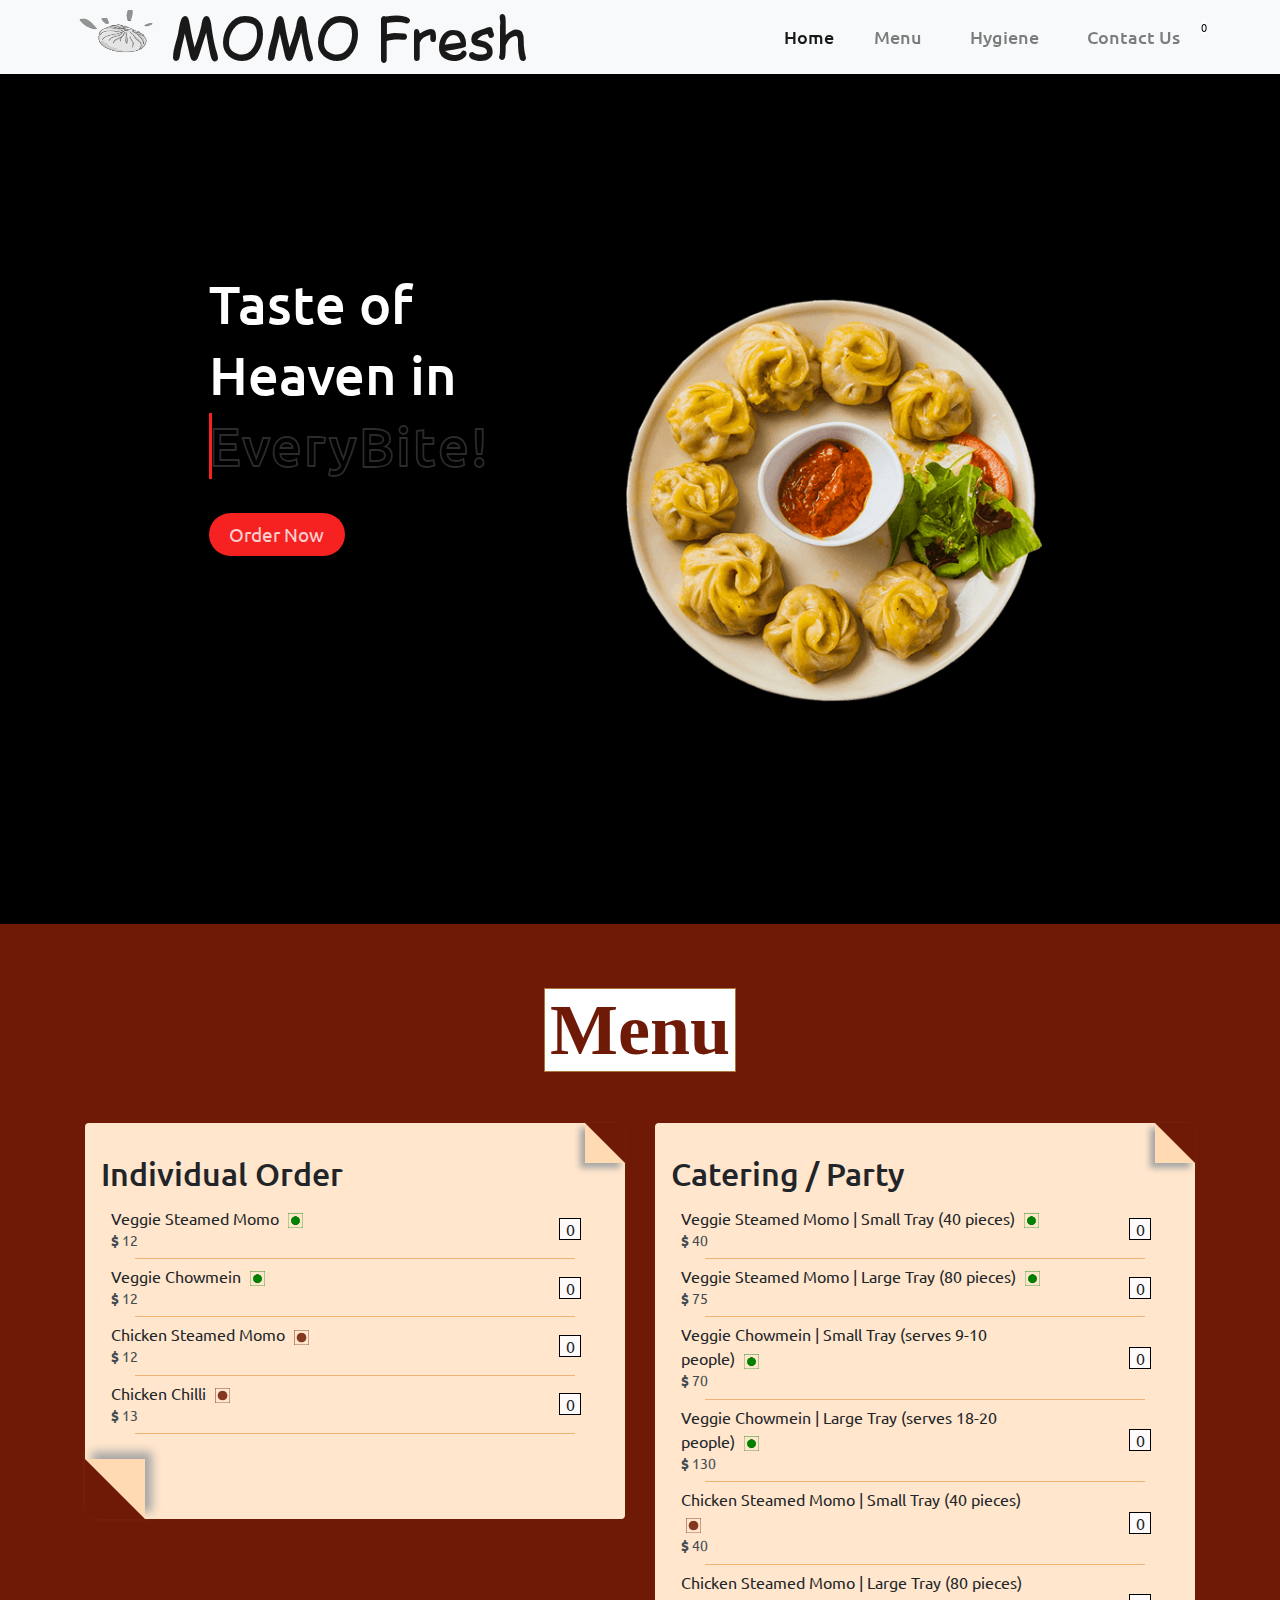
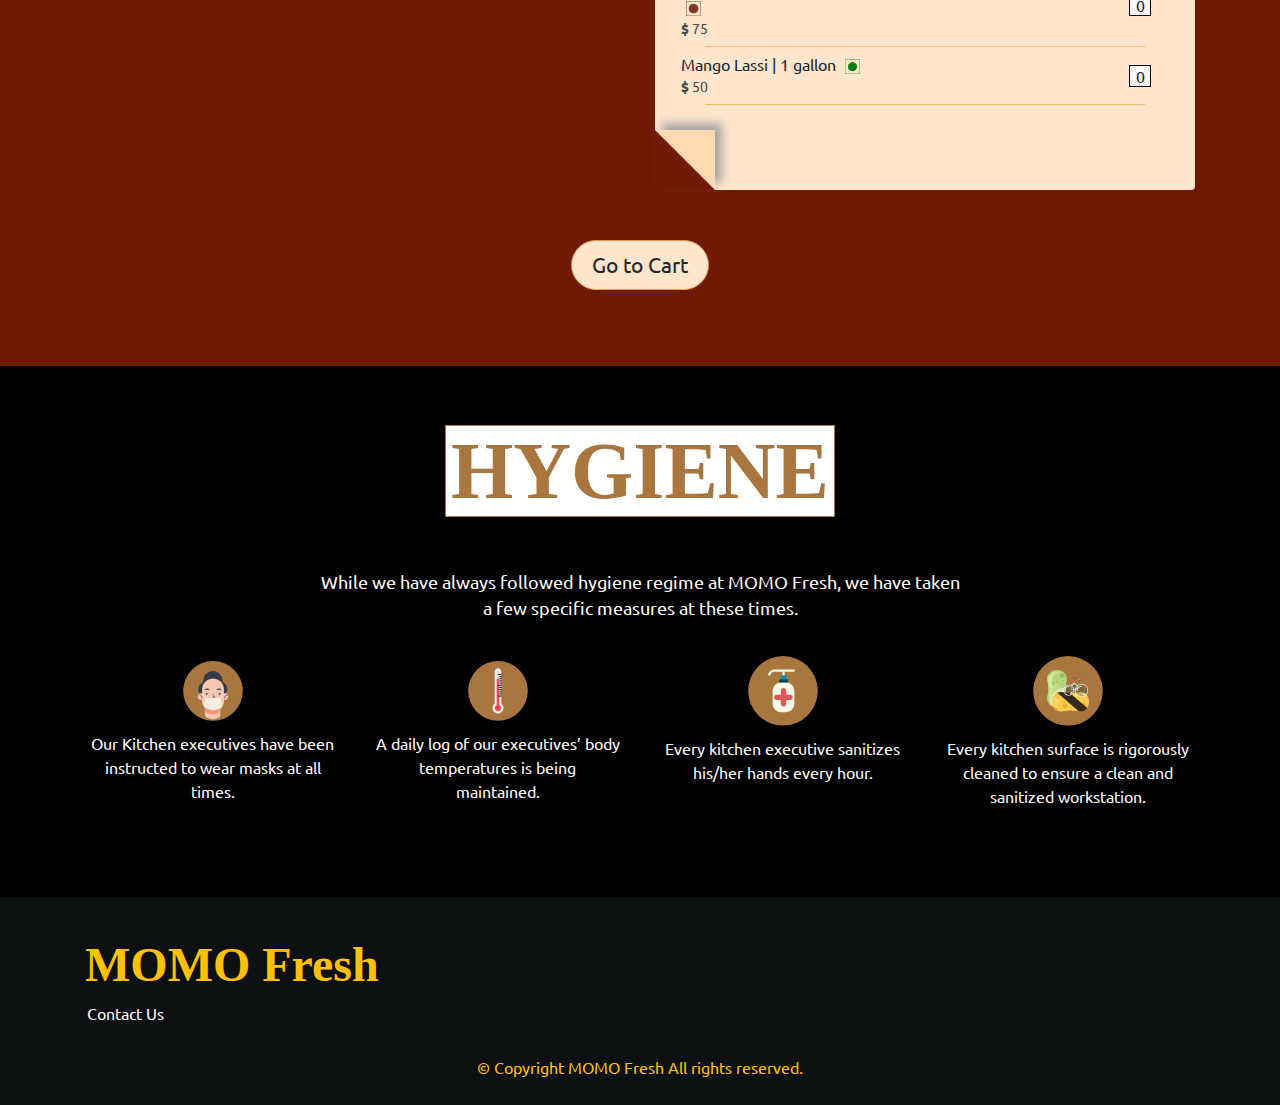
==== commit 4d82abf2: "Added chowmien and chicken chili" ====
--- a/index.html
+++ b/index.html
@@ -287,7 +287,7 @@
                         ></textarea>
                       </div>
                       <div class="mb-3 px-2">
-                        <label for="note">Note (optional)</label> <br />
+                        <label for="note">Note (optional/ dietry restriction/ allergen)</label> <br />
                         <textarea
                           type="text"
                           class="form-control"
@@ -356,33 +356,33 @@
                     </div>
                     <hr class="foodItemHr" />
 
-                    <!-- <div class="row foodItem">
-                      <div class="col-9 foodItemName">
-                        <p>
-                          Veggie Fried Momo
-                          <span>
-                            <img
-                              class="vegIcon"
-                              src="./images/veg.webp"
-                              alt="veg-icon"
-                            />
-                          </span>
-                        </p>
-                        <p class="text-muted-small">
-                          <b>$</b> 13
-                        </p>
-                      </div>
-                      <div class="col-3 addCol">
-                        <span class="menuBtn minus"
-                          ><i class="fas fa-minus"></i
-                        ></span>
-                        <span class="quantity">0</span>
-                        <span class="menuBtn plus"
-                          ><i class="fas fa-plus"></i
-                        ></span>
-                      </div>
-                    </div>
-                    <hr class="foodItemHr" /> -->
+                    <div class="row foodItem">
+                      <div class="col-9 foodItemName">
+                        <p>
+                          Veggie Chowmein
+                          <span>
+                            <img
+                              class="vegIcon"
+                              src="./images/veg.webp"
+                              alt="veg-icon"
+                            />
+                          </span>
+                        </p>
+                        <p class="text-muted-small">
+                          <b>$</b> 12
+                        </p>
+                      </div>
+                      <div class="col-3 addCol">
+                        <span class="menuBtn minus"
+                          ><i class="fas fa-minus"></i
+                        ></span>
+                        <span class="quantity">0</span>
+                        <span class="menuBtn plus"
+                          ><i class="fas fa-plus"></i
+                        ></span>
+                      </div>
+                    </div>
+                    <hr class="foodItemHr" />
 <!-- 
                     <div class="row foodItem">
                       <div class="col-9 foodItemName">
@@ -468,10 +468,10 @@
                     </div>
                     <hr class="foodItemHr" />
 
-                    <!-- <div class="row foodItem">
-                      <div class="col-9 foodItemName">
-                        <p>
-                          Chicken Fried Momo
+                    <div class="row foodItem">
+                      <div class="col-9 foodItemName">
+                        <p>
+                          Chicken Chilli
                           <span>
                             <img
                               class="nonVegIcon"
@@ -494,7 +494,7 @@
                         ></span>
                       </div>
                     </div>
-                    <hr class="foodItemHr" /> -->
+                    <hr class="foodItemHr" />
 
                     <!-- <div class="row foodItem">
                       <div class="col-9 foodItemName">
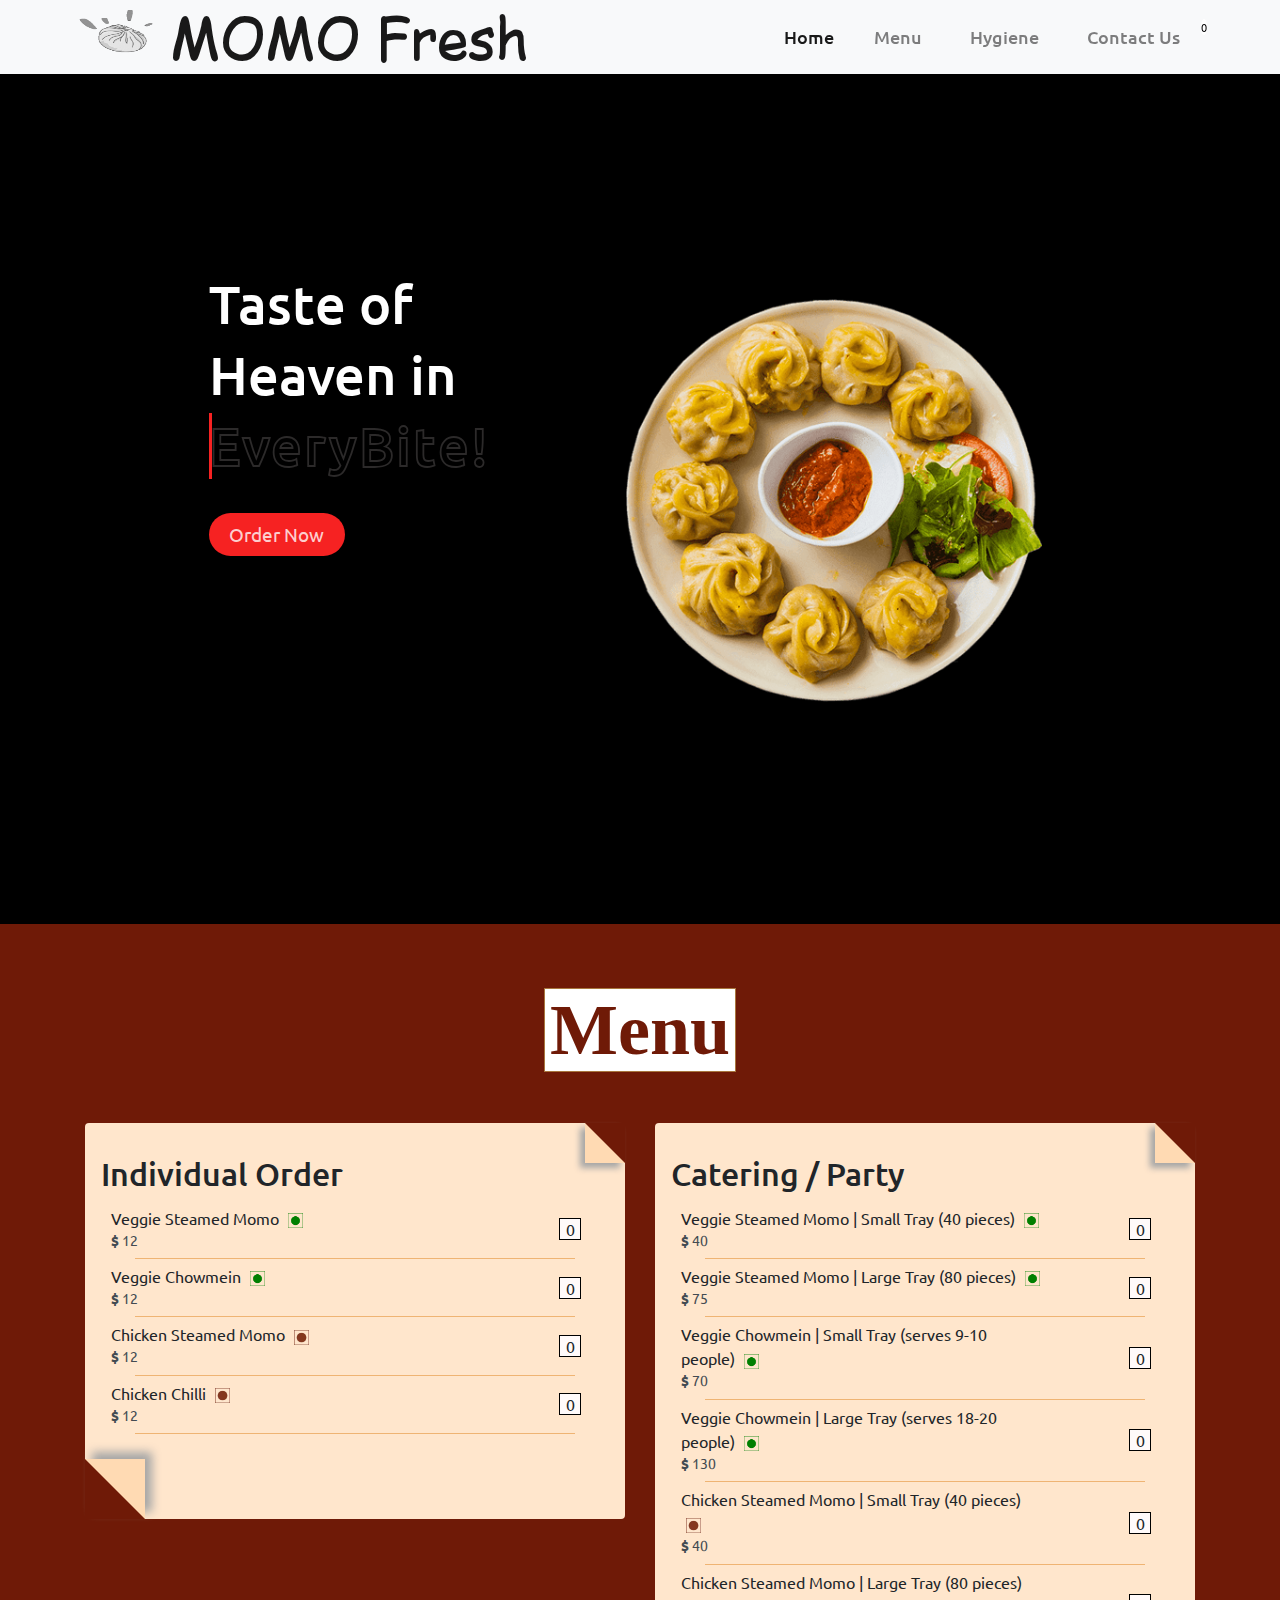
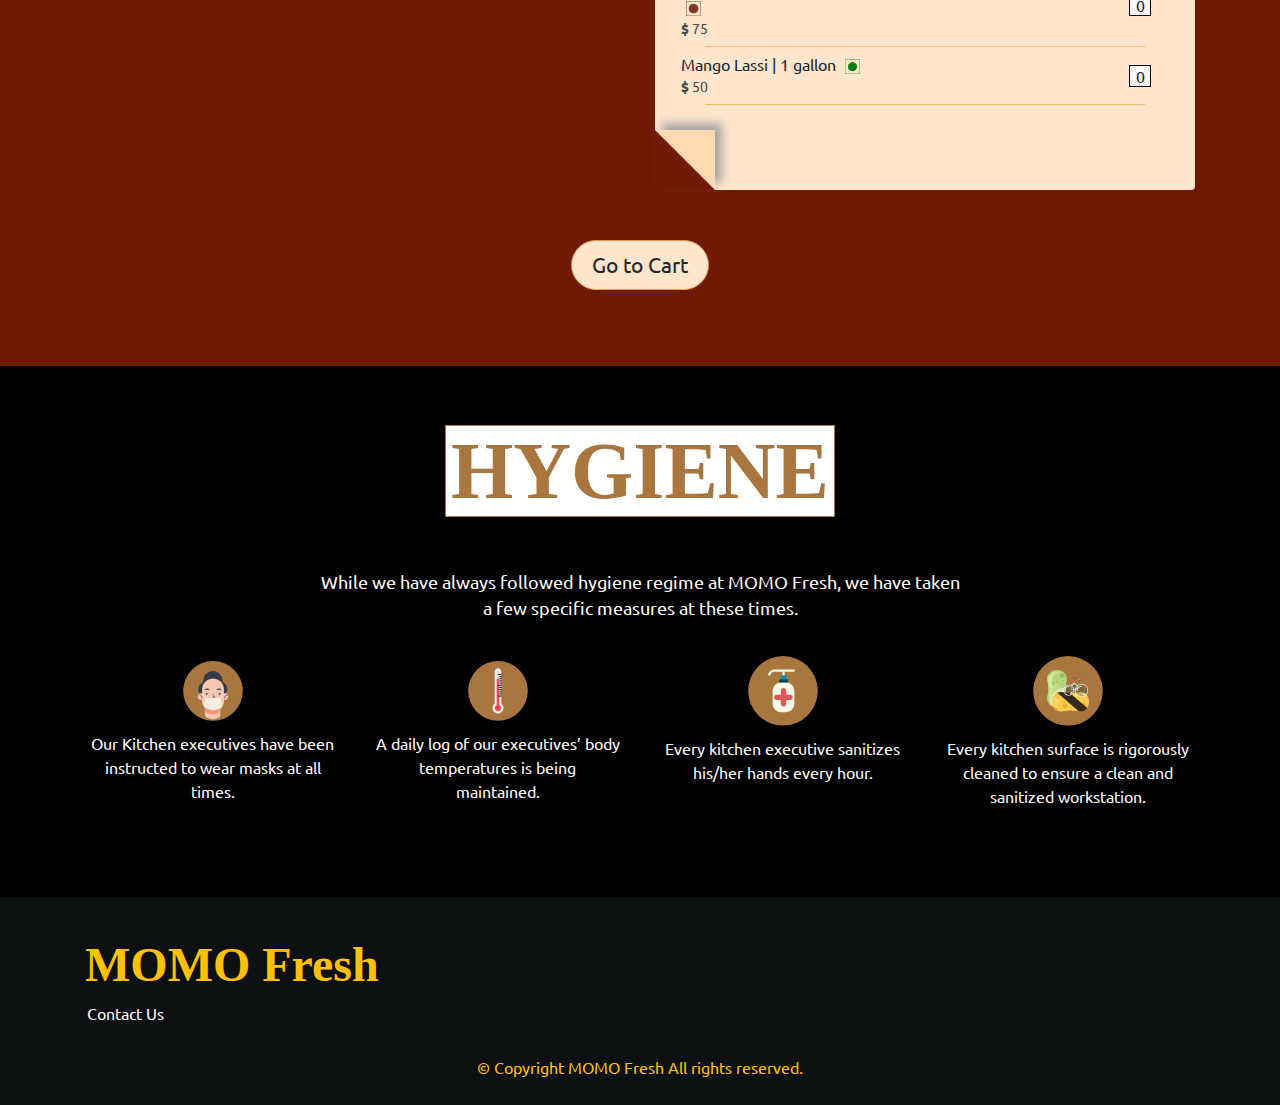
==== commit c8140643: "Added chowmien and chicken chili" ====
--- a/index.html
+++ b/index.html
@@ -481,7 +481,7 @@
                           </span>
                         </p>
                         <p class="text-muted-small">
-                          <b>$</b> 13
+                          <b>$</b> 12
                         </p>
                       </div>
                       <div class="col-3 addCol">
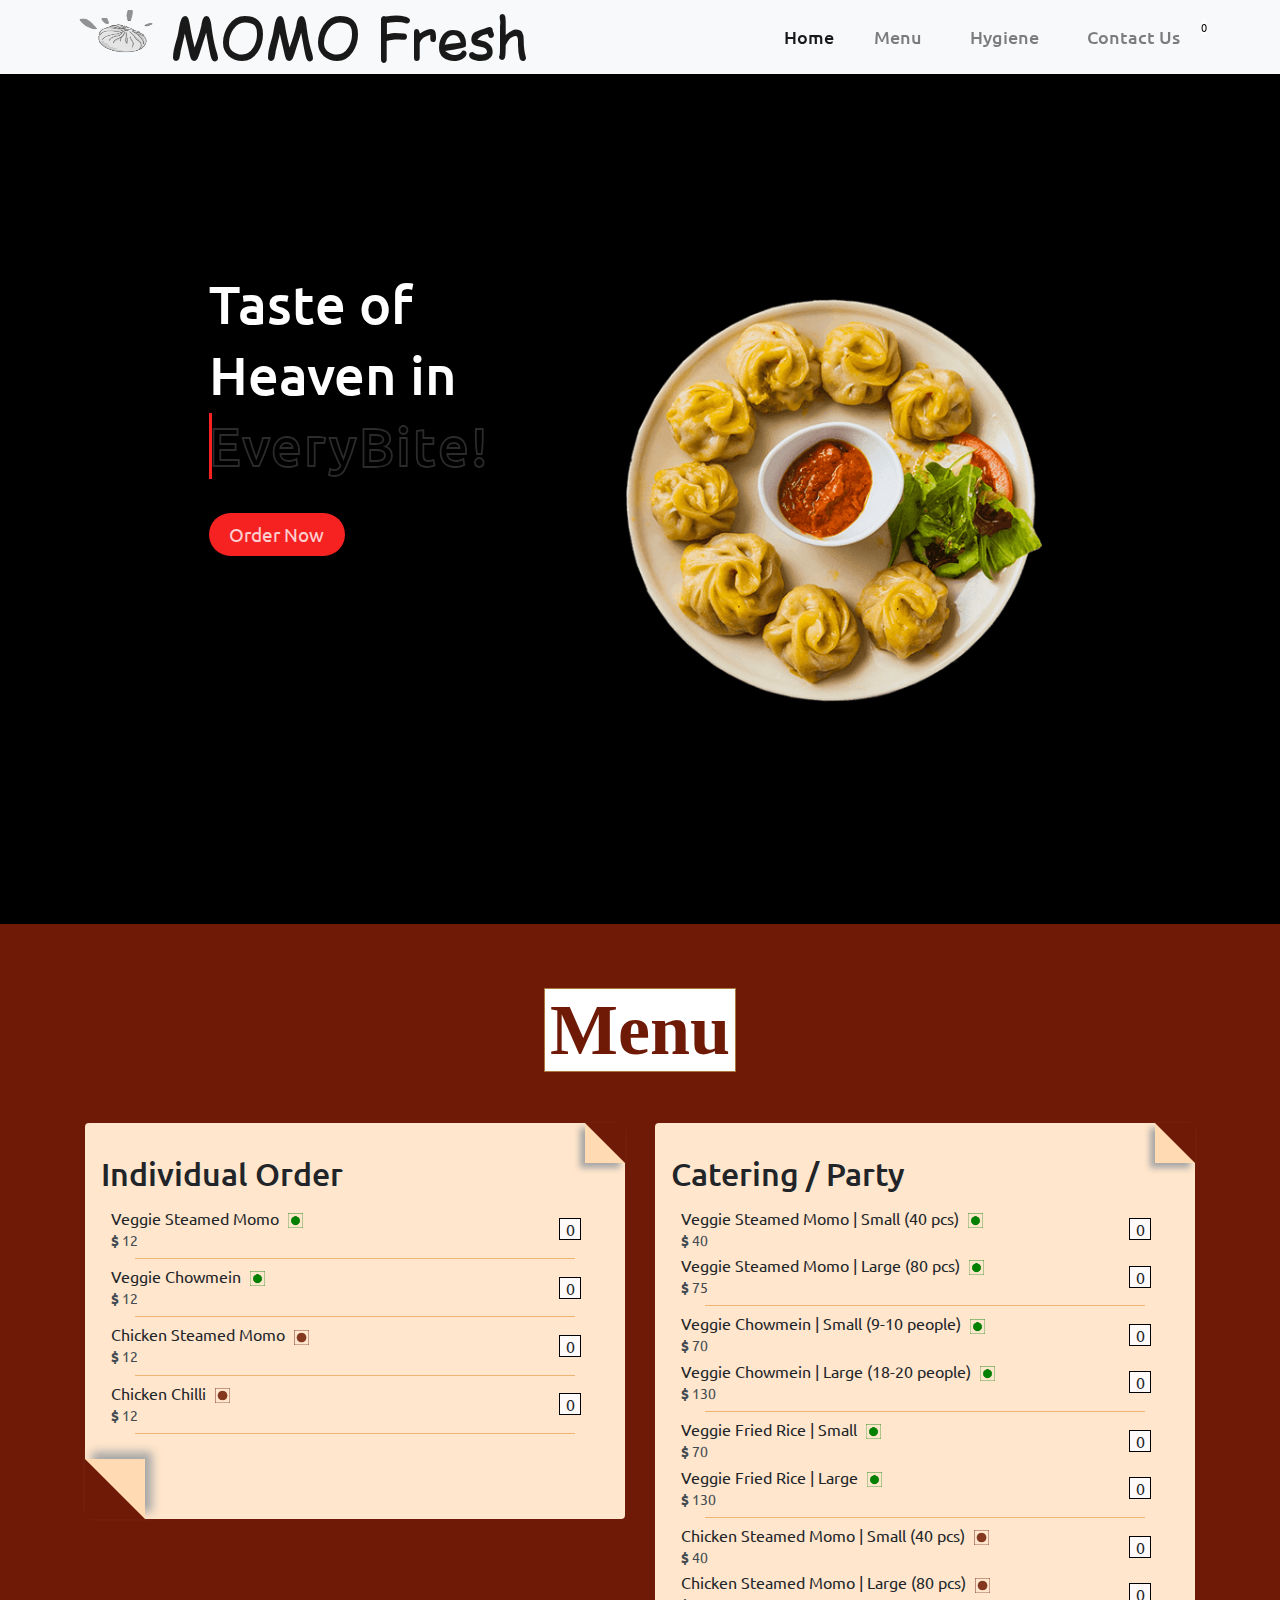
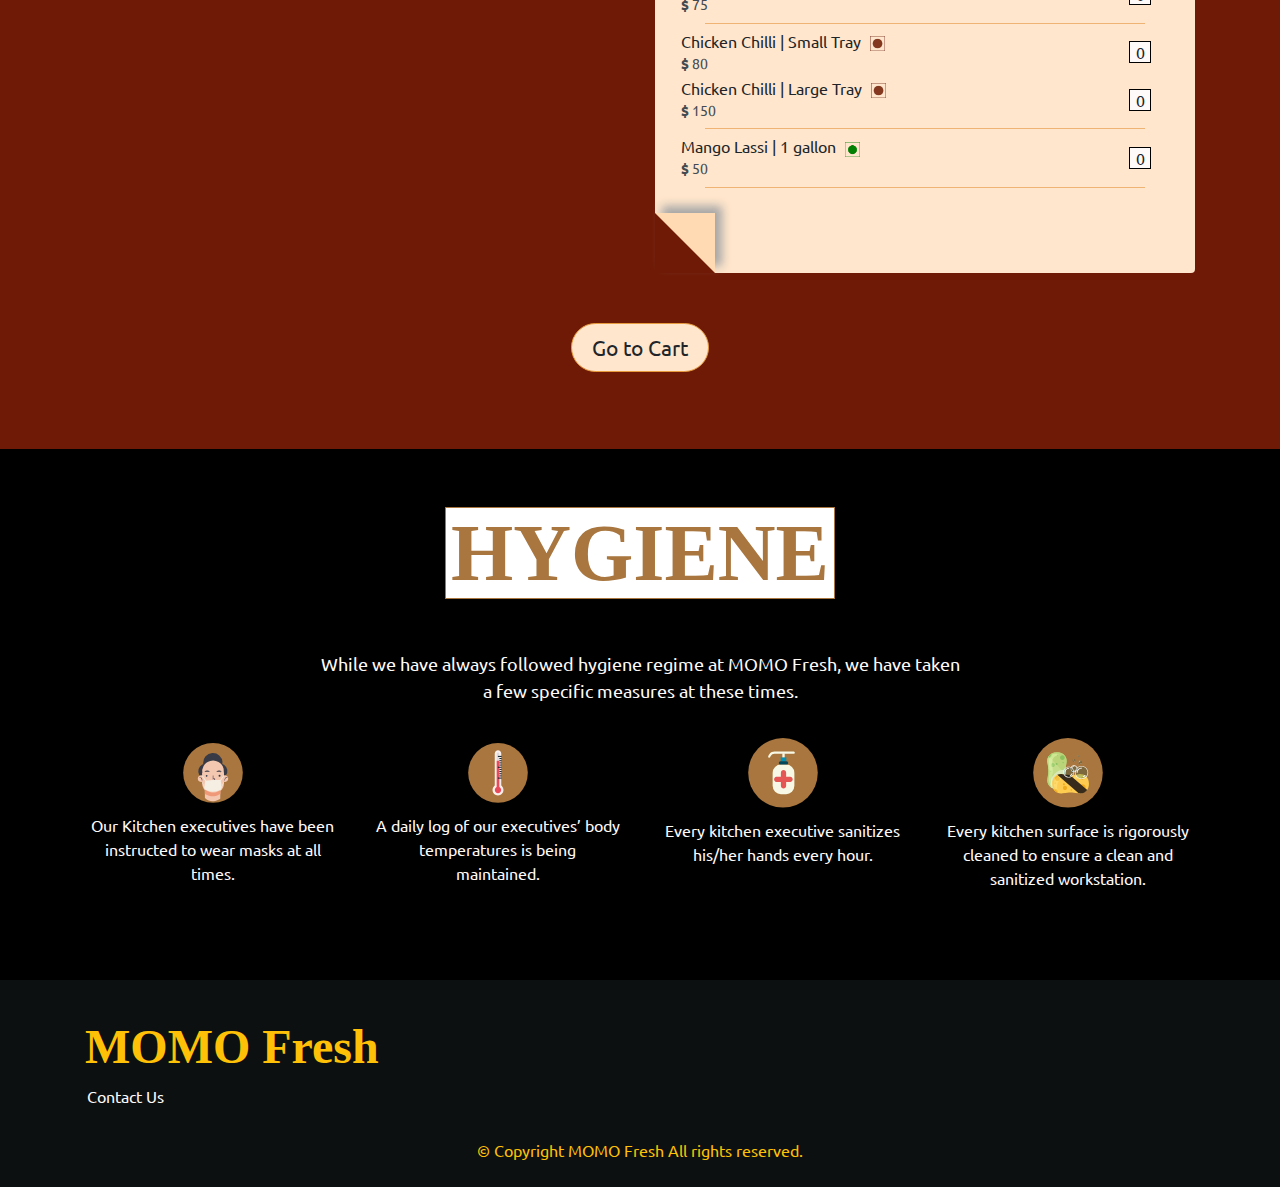
==== commit 9e8e00fa: "Categorized and added chicken chili" ====
--- a/index.html
+++ b/index.html
@@ -557,11 +557,12 @@
               <div class="col-sm-6 col-12">
                 <div class="card">
                   <h2 class="card-title">Catering / Party</h2>
+                  <!-- <h6 class="sub-card-title">Small Tray</h6> -->
                   <div class="card-body">
                     <div class="row foodItem">
                       <div class="col-9 foodItemName">
                         <p>
-                          Veggie Steamed Momo | Small Tray (40 pieces)
+                          Veggie Steamed Momo | Small (40 pcs)
                           <span>
                             <img
                               class="vegIcon"
@@ -584,12 +585,12 @@
                         ></span>
                       </div>
                     </div>
-                    <hr class="foodItemHr" />
+                    <!-- <hr class="foodItemHr" /> -->
 
                     <!-- <div class="row foodItem">
                       <div class="col-9 foodItemName">
                         <p>
-                          Veggie Fried Momo | Small Tray (40 pieces)
+                          Veggie Fried Momo | Small (40 pcs)
                           <span>
                             <img
                               class="vegIcon"
@@ -620,7 +621,7 @@
                    <div class="row foodItem">
                       <div class="col-9 foodItemName">
                         <p>
-                          Veggie Steamed Momo | Large Tray (80 pieces)
+                          Veggie Steamed Momo | Large (80 pcs)
                           <span>
                             <img
                               class="vegIcon"
@@ -648,7 +649,7 @@
                     <div class="row foodItem">
                       <div class="col-9 foodItemName">
                         <p>
-                          Veggie Fried Momo | Large Tray (80 pieces)
+                          Veggie Fried Momo | Large (80 pcs)
                           <span>
                             <img
                               class="vegIcon"
@@ -676,7 +677,7 @@
                     <div class="row foodItem">
                       <div class="col-9 foodItemName">
                         <p>
-                          Veggie Chowmein | Small Tray (serves 9-10 people)
+                          Veggie Chowmein | Small (9-10 people)
                           <span>
                             <img
                               class="vegIcon"
@@ -699,12 +700,12 @@
                         ></span>
                       </div>
                     </div>
-                    <hr class="foodItemHr" />
-
-                    <div class="row foodItem">
-                      <div class="col-9 foodItemName">
-                        <p>
-                          Veggie Chowmein | Large Tray (serves 18-20 people)
+                    <!-- <hr class="foodItemHr" /> -->
+
+                    <div class="row foodItem">
+                      <div class="col-9 foodItemName">
+                        <p>
+                          Veggie Chowmein | Large (18-20 people)
                           <span>
                             <img
                               class="vegIcon"
@@ -732,7 +733,63 @@
                     <div class="row foodItem">
                       <div class="col-9 foodItemName">
                         <p>
-                          Chicken Steamed Momo | Small Tray (40 pieces)
+                          Veggie Fried Rice | Small
+                          <span>
+                            <img
+                              class="vegIcon"
+                              src="./images/veg.webp"
+                              alt="veg-icon"
+                            />
+                          </span>
+                        </p>
+                        <p class="text-muted-small">
+                          <b>$</b> 70
+                        </p>
+                      </div>
+                      <div class="col-3 addCol">
+                        <span class="menuBtn minus"
+                          ><i class="fas fa-minus"></i
+                        ></span>
+                        <span class="quantity">0</span>
+                        <span class="menuBtn plus"
+                          ><i class="fas fa-plus"></i
+                        ></span>
+                      </div>
+                    </div>
+                    <!-- <hr class="foodItemHr" /> -->
+
+                    <div class="row foodItem">
+                      <div class="col-9 foodItemName">
+                        <p>
+                          Veggie Fried Rice | Large
+                          <span>
+                            <img
+                              class="vegIcon"
+                              src="./images/veg.webp"
+                              alt="veg-icon"
+                            />
+                          </span>
+                        </p>
+                        <p class="text-muted-small">
+                          <b>$</b> 130
+                        </p>
+                      </div>
+                      <div class="col-3 addCol">
+                        <span class="menuBtn minus"
+                          ><i class="fas fa-minus"></i
+                        ></span>
+                        <span class="quantity">0</span>
+                        <span class="menuBtn plus"
+                          ><i class="fas fa-plus"></i
+                        ></span>
+                      </div>
+                    </div>
+                    <hr class="foodItemHr" />
+
+                    <div class="row foodItem">
+                      <div class="col-9 foodItemName">
+                        <p>
+                          Chicken Steamed Momo | Small (40 pcs)
                           <span>
                             <img
                               class="nonVegIcon"
@@ -755,12 +812,12 @@
                         ></span>
                       </div>
                     </div>
-                    <hr class="foodItemHr" />
+                    <!-- <hr class="foodItemHr" /> -->
 
                     <!-- <div class="row foodItem">
                       <div class="col-9 foodItemName">
                         <p>
-                          Chicken Fried Momo | Small Tray (40 pieces)
+                          Chicken Fried Momo | Small (40 pcs)
                           <span>
                             <img
                               class="nonVegIcon"
@@ -788,7 +845,7 @@
                     <div class="row foodItem">
                       <div class="col-9 foodItemName">
                         <p>
-                          Chicken Steamed Momo | Large Tray (80 pieces)
+                          Chicken Steamed Momo | Large (80 pcs)
                           <span>
                             <img
                               class="nonVegIcon"
@@ -813,10 +870,13 @@
                     </div>
                     <hr class="foodItemHr" />
 
-                    <!-- <div class="row foodItem">
-                      <div class="col-9 foodItemName">
-                        <p>
-                          Chicken Fried Momo | Large Tray (80 pieces)
+
+
+
+                    <div class="row foodItem">
+                      <div class="col-9 foodItemName">
+                        <p>
+                          Chicken Chilli | Small Tray
                           <span>
                             <img
                               class="nonVegIcon"
@@ -838,9 +898,35 @@
                           ><i class="fas fa-plus"></i
                         ></span>
                       </div>
-                    </div>
-
-                    <hr class="foodItemHr" /> -->
+                    </div>                    
+                    <div class="row foodItem">
+                      <div class="col-9 foodItemName">
+                        <p>
+                          Chicken Chilli | Large Tray
+                          <span>
+                            <img
+                              class="nonVegIcon"
+                              src="./images/non-veg.webp"
+                              alt="non-veg icon"
+                            />
+                          </span>
+                        </p>
+                        <p class="text-muted-small">
+                          <b>$</b> 150
+                        </p>
+                      </div>
+                      <div class="col-3 addCol">
+                        <span class="menuBtn minus"
+                          ><i class="fas fa-minus"></i
+                        ></span>
+                        <span class="quantity">0</span>
+                        <span class="menuBtn plus"
+                          ><i class="fas fa-plus"></i
+                        ></span>
+                      </div>
+                    </div>
+
+                    <hr class="foodItemHr" />
 
                     <div class="row foodItem">
                       <div class="col-9 foodItemName">
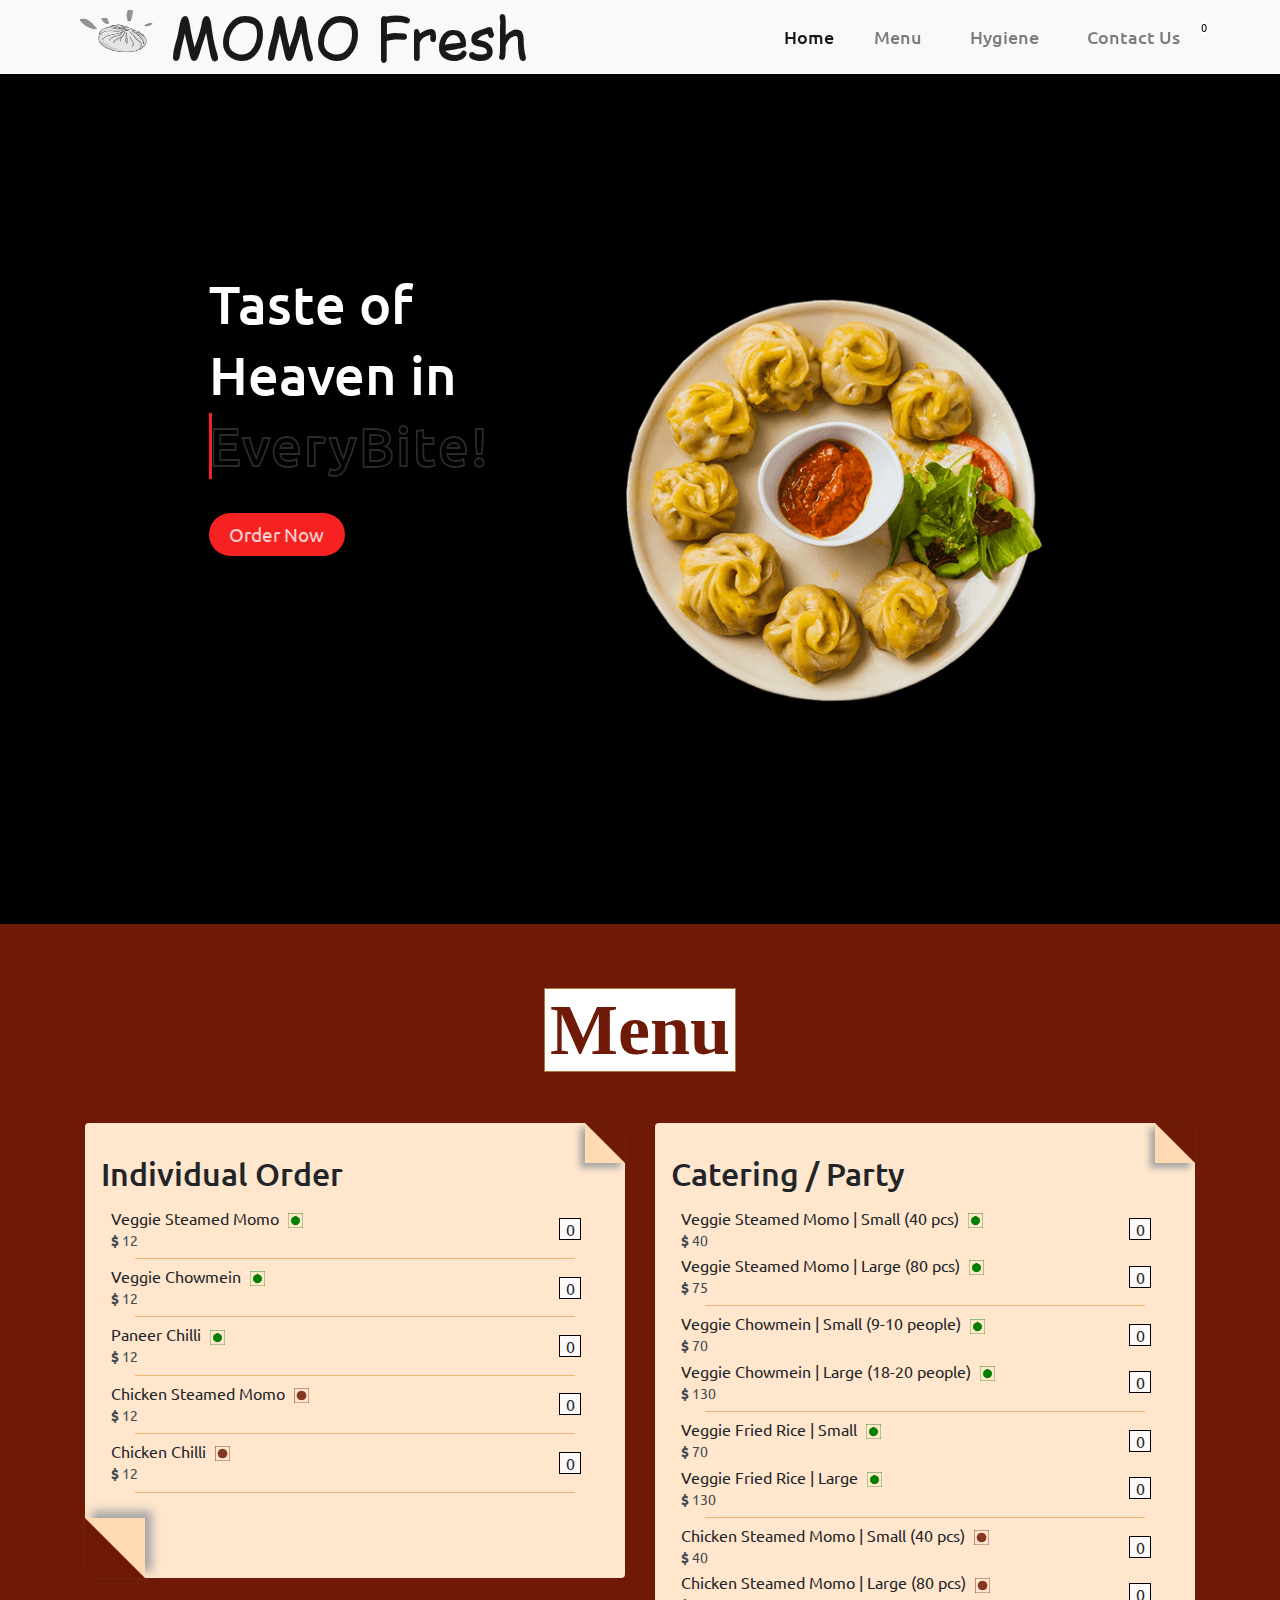
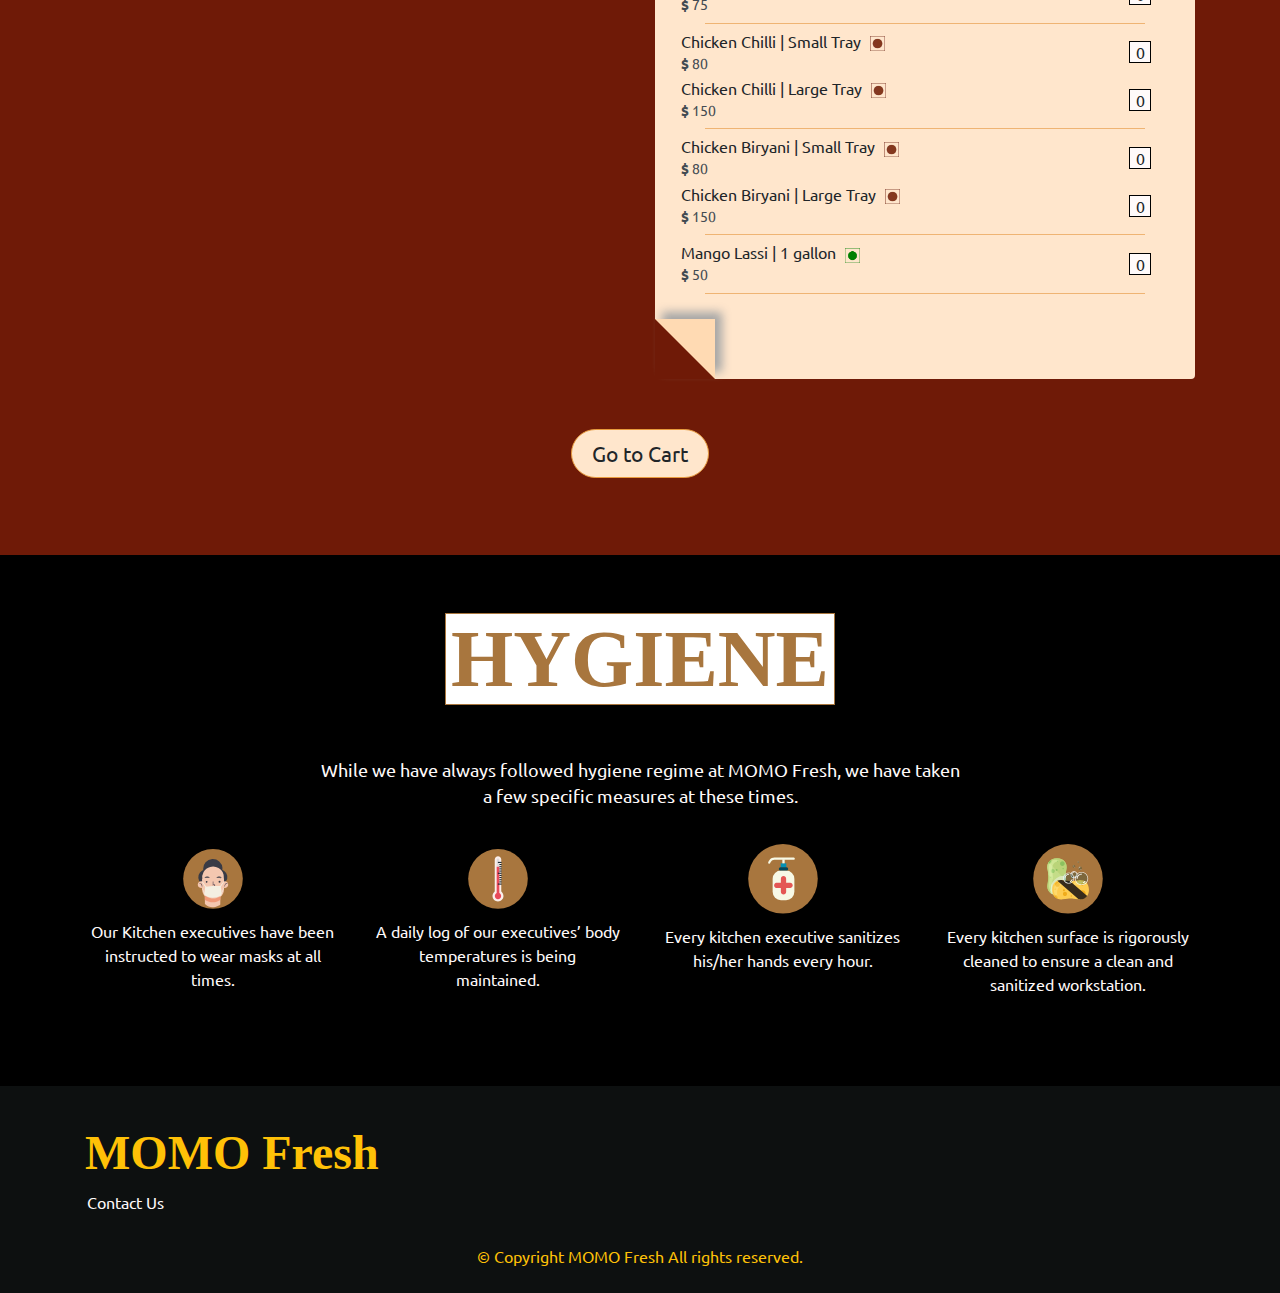
==== commit 1b4d248d: "added biryani" ====
--- a/index.html
+++ b/index.html
@@ -382,6 +382,36 @@
                         ></span>
                       </div>
                     </div>
+
+                    <hr class="foodItemHr" />
+
+                    <div class="row foodItem">
+                      <div class="col-9 foodItemName">
+                        <p>
+                          Paneer Chilli
+                          <span>
+                            <img
+                              class="vegIcon"
+                              src="./images/veg.webp"
+                              alt="veg-icon"
+                            />
+                          </span>
+                        </p>
+                        <p class="text-muted-small">
+                          <b>$</b> 12
+                        </p>
+                      </div>
+                      <div class="col-3 addCol">
+                        <span class="menuBtn minus"
+                          ><i class="fas fa-minus"></i
+                        ></span>
+                        <span class="quantity">0</span>
+                        <span class="menuBtn plus"
+                          ><i class="fas fa-plus"></i
+                        ></span>
+                      </div>
+                    </div>
+
                     <hr class="foodItemHr" />
 <!-- 
                     <div class="row foodItem">
@@ -903,6 +933,62 @@
                       <div class="col-9 foodItemName">
                         <p>
                           Chicken Chilli | Large Tray
+                          <span>
+                            <img
+                              class="nonVegIcon"
+                              src="./images/non-veg.webp"
+                              alt="non-veg icon"
+                            />
+                          </span>
+                        </p>
+                        <p class="text-muted-small">
+                          <b>$</b> 150
+                        </p>
+                      </div>
+                      <div class="col-3 addCol">
+                        <span class="menuBtn minus"
+                          ><i class="fas fa-minus"></i
+                        ></span>
+                        <span class="quantity">0</span>
+                        <span class="menuBtn plus"
+                          ><i class="fas fa-plus"></i
+                        ></span>
+                      </div>
+                    </div>
+
+                    <hr class="foodItemHr" />
+
+
+                    <div class="row foodItem">
+                      <div class="col-9 foodItemName">
+                        <p>
+                          Chicken Biryani | Small Tray
+                          <span>
+                            <img
+                              class="nonVegIcon"
+                              src="./images/non-veg.webp"
+                              alt="non-veg icon"
+                            />
+                          </span>
+                        </p>
+                        <p class="text-muted-small">
+                          <b>$</b> 80
+                        </p>
+                      </div>
+                      <div class="col-3 addCol">
+                        <span class="menuBtn minus"
+                          ><i class="fas fa-minus"></i
+                        ></span>
+                        <span class="quantity">0</span>
+                        <span class="menuBtn plus"
+                          ><i class="fas fa-plus"></i
+                        ></span>
+                      </div>
+                    </div>                    
+                    <div class="row foodItem">
+                      <div class="col-9 foodItemName">
+                        <p>
+                          Chicken Biryani | Large Tray
                           <span>
                             <img
                               class="nonVegIcon"
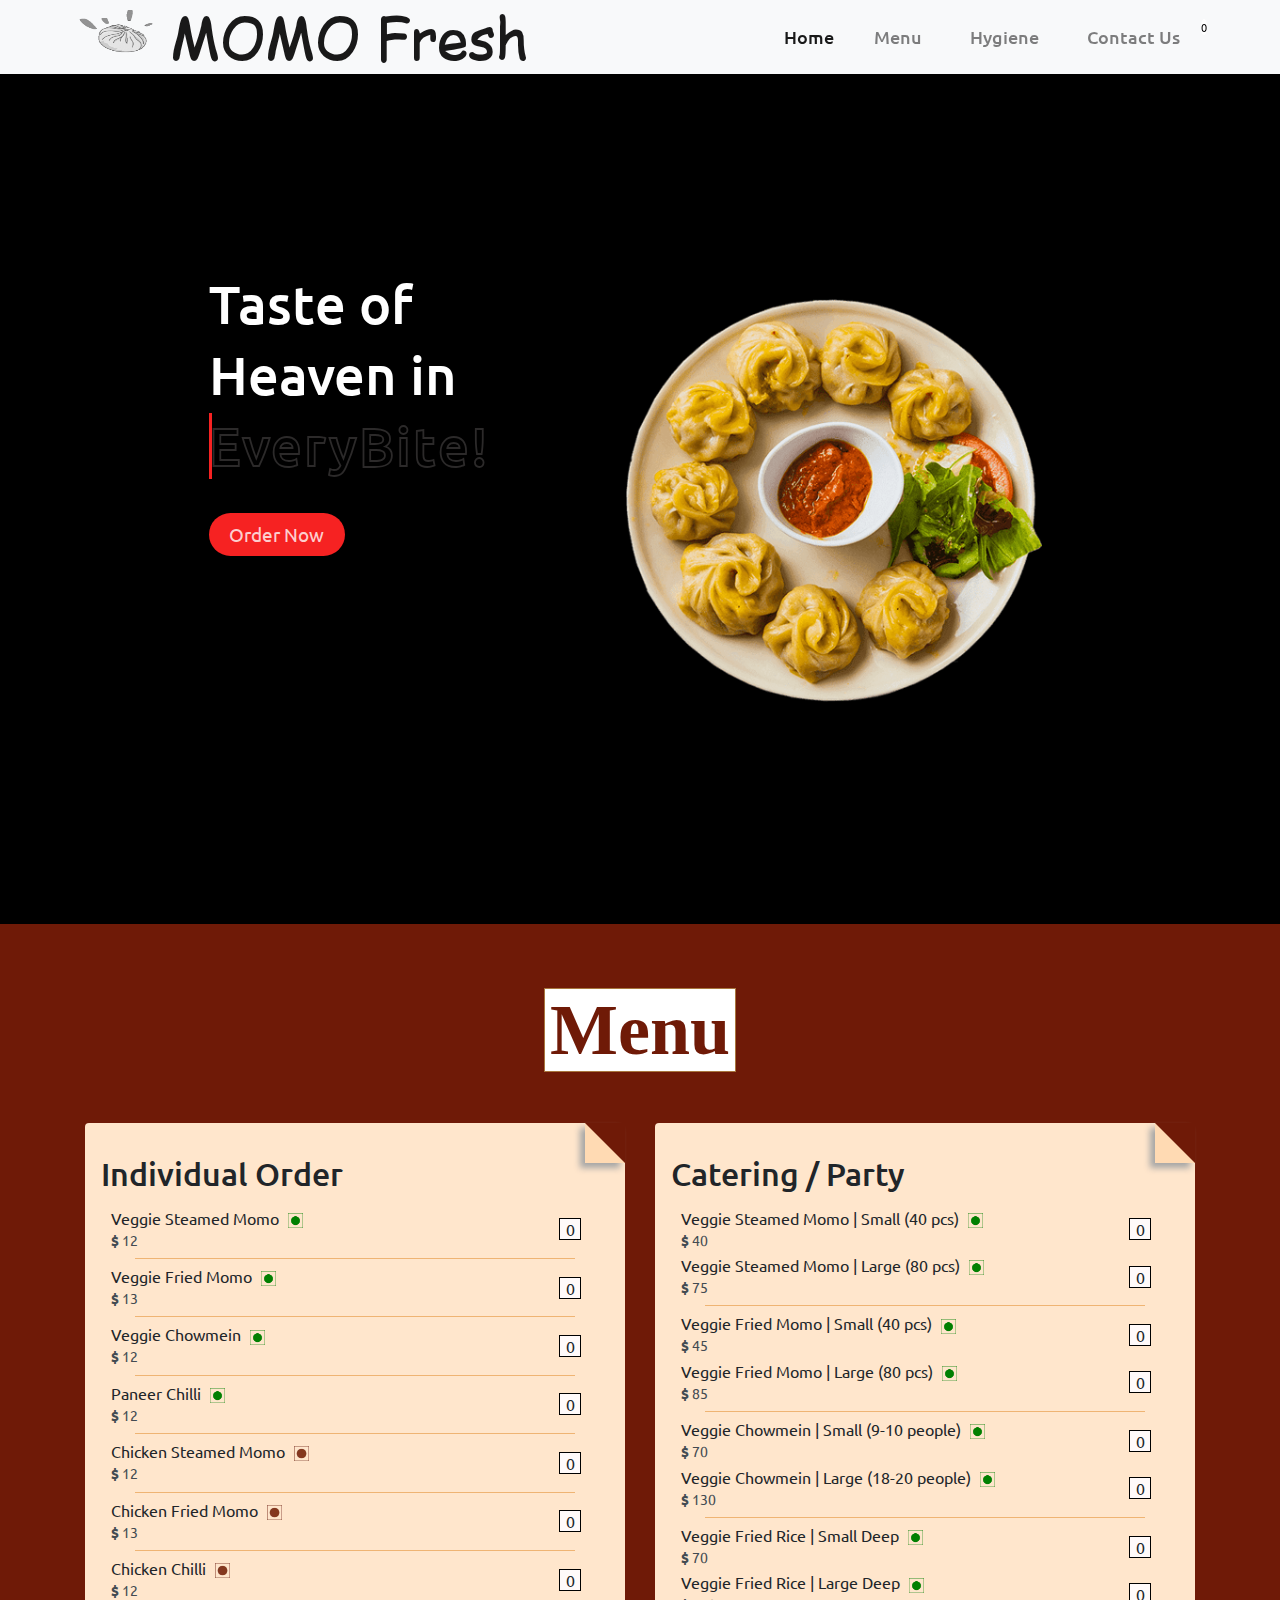
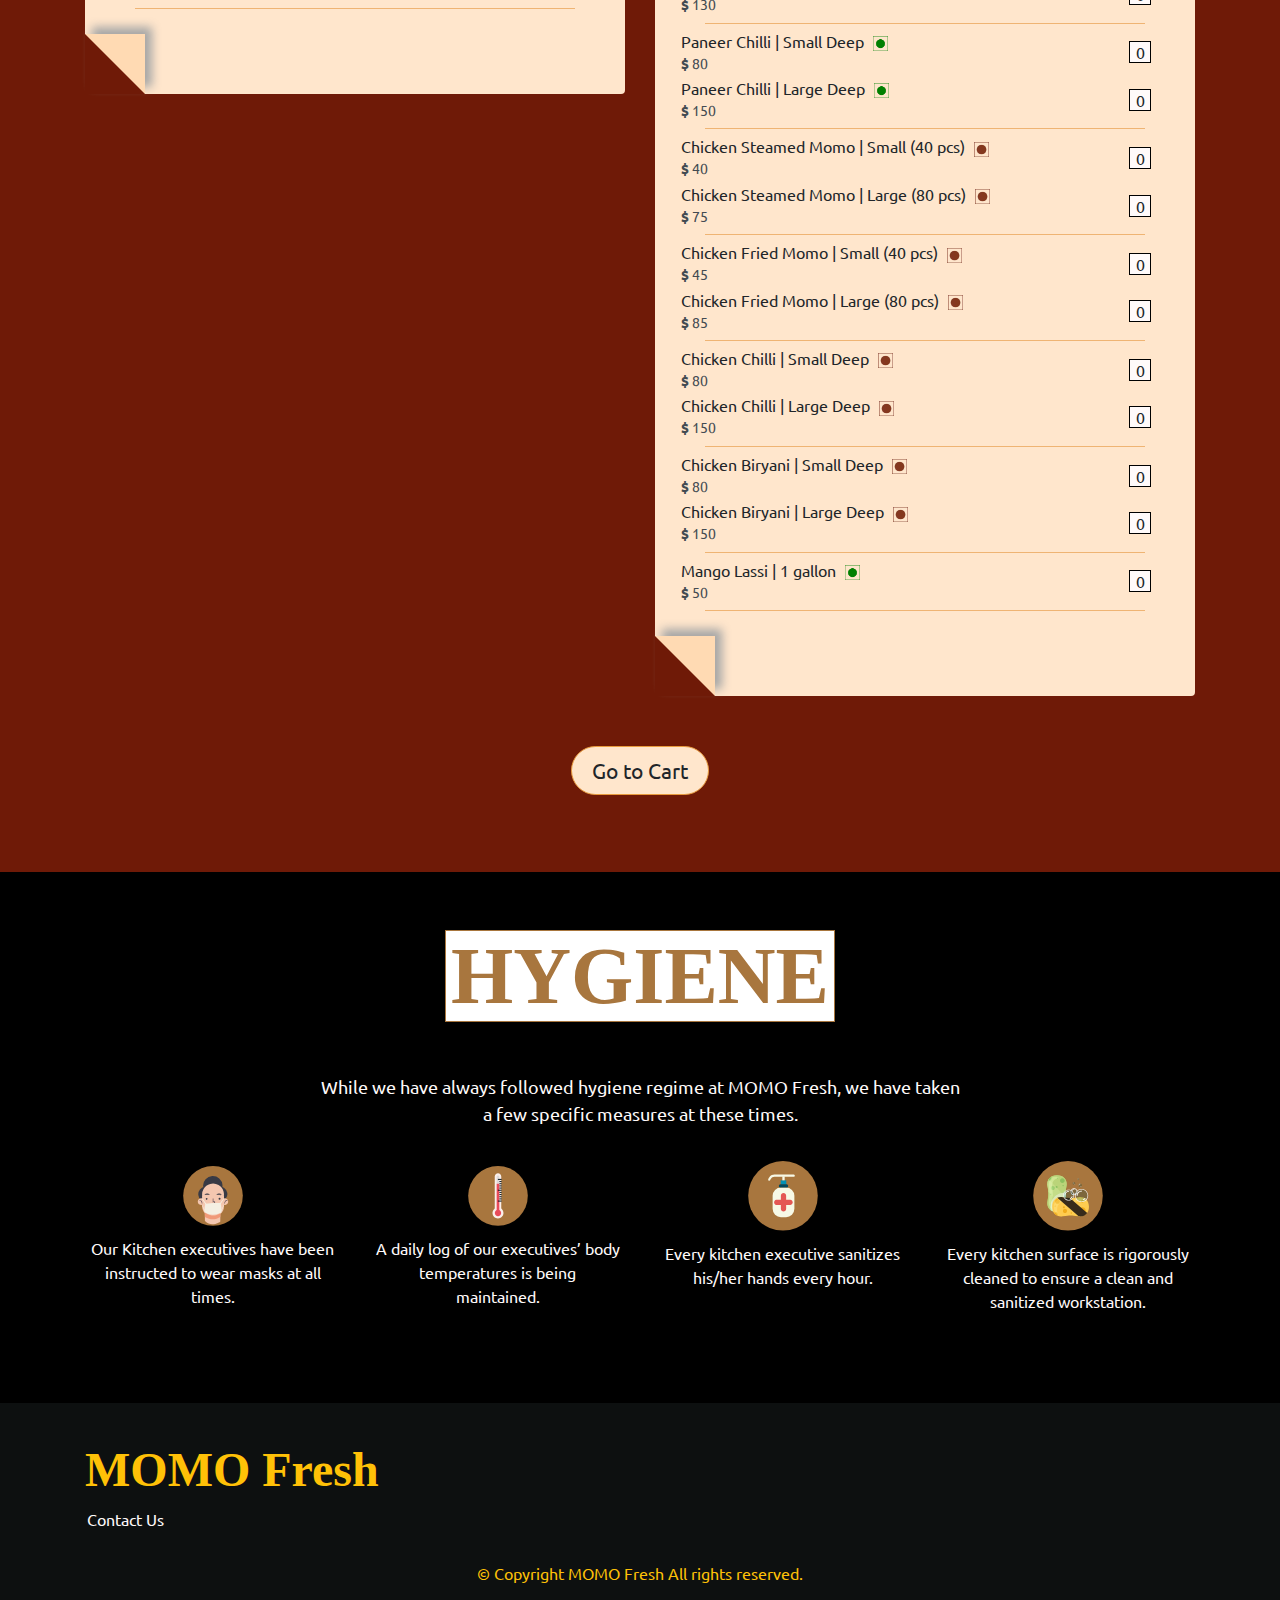
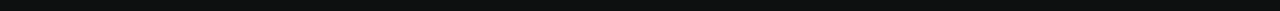
==== commit 7eb4c933: "added fried moms and paneer chilli" ====
--- a/index.html
+++ b/index.html
@@ -359,6 +359,34 @@
                     <div class="row foodItem">
                       <div class="col-9 foodItemName">
                         <p>
+                          Veggie Fried Momo
+                          <span>
+                            <img
+                              class="vegIcon"
+                              src="./images/veg.webp"
+                              alt="veg-icon"
+                            />
+                          </span>
+                        </p>
+                        <p class="text-muted-small">
+                          <b>$</b> 13
+                        </p>
+                      </div>
+                      <div class="col-3 addCol">
+                        <span class="menuBtn minus"
+                          ><i class="fas fa-minus"></i
+                        ></span>
+                        <span class="quantity">0</span>
+                        <span class="menuBtn plus"
+                          ><i class="fas fa-plus"></i
+                        ></span>
+                      </div>
+                    </div>
+                    <hr class="foodItemHr" />
+
+                    <div class="row foodItem">
+                      <div class="col-9 foodItemName">
+                        <p>
                           Veggie Chowmein
                           <span>
                             <img
@@ -484,6 +512,34 @@
                         </p>
                         <p class="text-muted-small">
                           <b>$</b> 12
+                        </p>
+                      </div>
+                      <div class="col-3 addCol">
+                        <span class="menuBtn minus"
+                          ><i class="fas fa-minus"></i
+                        ></span>
+                        <span class="quantity">0</span>
+                        <span class="menuBtn plus"
+                          ><i class="fas fa-plus"></i
+                        ></span>
+                      </div>
+                    </div>
+                    <hr class="foodItemHr" />
+
+                    <div class="row foodItem">
+                      <div class="col-9 foodItemName">
+                        <p>
+                          Chicken Fried Momo
+                          <span>
+                            <img
+                              class="nonVegIcon"
+                              src="./images/non-veg.webp"
+                              alt="non-veg icon"
+                            />
+                          </span>
+                        </p>
+                        <p class="text-muted-small">
+                          <b>$</b> 13
                         </p>
                       </div>
                       <div class="col-3 addCol">
@@ -646,40 +702,265 @@
                     <hr class="foodItemHr" />
  -->
 
-
+                   <div class="row foodItem">
+                      <div class="col-9 foodItemName">
+                        <p>
+                          Veggie Steamed Momo | Large (80 pcs)
+                          <span>
+                            <img
+                              class="vegIcon"
+                              src="./images/veg.webp"
+                              alt="veg-icon"
+                            />
+                          </span>
+                        </p>
+                        <p class="text-muted-small">
+                          <b>$</b> 75
+                        </p>
+                      </div>
+                      <div class="col-3 addCol">
+                        <span class="menuBtn minus"
+                          ><i class="fas fa-minus"></i
+                        ></span>
+                        <span class="quantity">0</span>
+                        <span class="menuBtn plus"
+                          ><i class="fas fa-plus"></i
+                        ></span>
+                      </div>
+                    </div>
+                    <hr class="foodItemHr" />
+
+              
+                          <div class="row foodItem">
+                            <div class="col-9 foodItemName">
+                              <p>
+                                Veggie Fried Momo | Small (40 pcs)
+                                <span>
+                                  <img
+                                    class="vegIcon"
+                                    src="./images/veg.webp"
+                                    alt="veg-icon"
+                                  />
+                                </span>
+                              </p>
+                              <p class="text-muted-small">
+                                <b>$</b> 45
+                              </p>
+                            </div>
+                            <div class="col-3 addCol">
+                              <span class="menuBtn minus"
+                                ><i class="fas fa-minus"></i
+                              ></span>
+                              <span class="quantity">0</span>
+                              <span class="menuBtn plus"
+                                ><i class="fas fa-plus"></i
+                              ></span>
+                            </div>
+                          </div>
+                          <!-- <hr class="foodItemHr" /> -->
+      
+                          <!-- <div class="row foodItem">
+                            <div class="col-9 foodItemName">
+                              <p>
+                                Veggie Fried Momo | Small (40 pcs)
+                                <span>
+                                  <img
+                                    class="vegIcon"
+                                    src="./images/veg.webp"
+                                    alt="veg-icon"
+                                  />
+                                </span>
+                              </p>
+                              <p class="text-muted-small">
+                                <b>$</b> 45
+                              </p>
+                            </div>
+                            <div class="col-3 addCol">
+                              <span class="menuBtn minus"
+                                ><i class="fas fa-minus"></i
+                              ></span>
+                              <span class="quantity">0</span>
+                              <span class="menuBtn plus"
+                                ><i class="fas fa-plus"></i
+                              ></span>
+                            </div>
+                          </div>
+                          <hr class="foodItemHr" />
+       -->
+      
+      
+                          
+                         <div class="row foodItem">
+                            <div class="col-9 foodItemName">
+                              <p>
+                                Veggie Fried Momo | Large (80 pcs)
+                                <span>
+                                  <img
+                                    class="vegIcon"
+                                    src="./images/veg.webp"
+                                    alt="veg-icon"
+                                  />
+                                </span>
+                              </p>
+                              <p class="text-muted-small">
+                                <b>$</b> 85
+                              </p>
+                            </div>
+                            <div class="col-3 addCol">
+                              <span class="menuBtn minus"
+                                ><i class="fas fa-minus"></i
+                              ></span>
+                              <span class="quantity">0</span>
+                              <span class="menuBtn plus"
+                                ><i class="fas fa-plus"></i
+                              ></span>
+                            </div>
+                          </div>
+                          <hr class="foodItemHr" />                    
+<!-- 
+                    <div class="row foodItem">
+                      <div class="col-9 foodItemName">
+                        <p>
+                          Veggie Fried Momo | Large (80 pcs)
+                          <span>
+                            <img
+                              class="vegIcon"
+                              src="./images/veg.webp"
+                              alt="veg-icon"
+                            />
+                          </span>
+                        </p>
+                        <p class="text-muted-small">
+                          <b>$</b> 80
+                        </p>
+                      </div>
+                      <div class="col-3 addCol">
+                        <span class="menuBtn minus"
+                          ><i class="fas fa-minus"></i
+                        ></span>
+                        <span class="quantity">0</span>
+                        <span class="menuBtn plus"
+                          ><i class="fas fa-plus"></i
+                        ></span>
+                      </div>
+                    </div>
+                    <hr class="foodItemHr" />  -->
+
+                    <div class="row foodItem">
+                      <div class="col-9 foodItemName">
+                        <p>
+                          Veggie Chowmein | Small (9-10 people)
+                          <span>
+                            <img
+                              class="vegIcon"
+                              src="./images/veg.webp"
+                              alt="veg-icon"
+                            />
+                          </span>
+                        </p>
+                        <p class="text-muted-small">
+                          <b>$</b> 70
+                        </p>
+                      </div>
+                      <div class="col-3 addCol">
+                        <span class="menuBtn minus"
+                          ><i class="fas fa-minus"></i
+                        ></span>
+                        <span class="quantity">0</span>
+                        <span class="menuBtn plus"
+                          ><i class="fas fa-plus"></i
+                        ></span>
+                      </div>
+                    </div>
+                    <!-- <hr class="foodItemHr" /> -->
+
+                    <div class="row foodItem">
+                      <div class="col-9 foodItemName">
+                        <p>
+                          Veggie Chowmein | Large (18-20 people)
+                          <span>
+                            <img
+                              class="vegIcon"
+                              src="./images/veg.webp"
+                              alt="veg-icon"
+                            />
+                          </span>
+                        </p>
+                        <p class="text-muted-small">
+                          <b>$</b> 130
+                        </p>
+                      </div>
+                      <div class="col-3 addCol">
+                        <span class="menuBtn minus"
+                          ><i class="fas fa-minus"></i
+                        ></span>
+                        <span class="quantity">0</span>
+                        <span class="menuBtn plus"
+                          ><i class="fas fa-plus"></i
+                        ></span>
+                      </div>
+                    </div>
+                    <hr class="foodItemHr" />
                     
-                   <div class="row foodItem">
-                      <div class="col-9 foodItemName">
-                        <p>
-                          Veggie Steamed Momo | Large (80 pcs)
-                          <span>
-                            <img
-                              class="vegIcon"
-                              src="./images/veg.webp"
-                              alt="veg-icon"
-                            />
-                          </span>
-                        </p>
-                        <p class="text-muted-small">
-                          <b>$</b> 75
-                        </p>
-                      </div>
-                      <div class="col-3 addCol">
-                        <span class="menuBtn minus"
-                          ><i class="fas fa-minus"></i
-                        ></span>
-                        <span class="quantity">0</span>
-                        <span class="menuBtn plus"
-                          ><i class="fas fa-plus"></i
-                        ></span>
-                      </div>
-                    </div>
-                    <hr class="foodItemHr" />
-<!-- 
-                    <div class="row foodItem">
-                      <div class="col-9 foodItemName">
-                        <p>
-                          Veggie Fried Momo | Large (80 pcs)
+                    <div class="row foodItem">
+                      <div class="col-9 foodItemName">
+                        <p>
+                          Veggie Fried Rice | Small Deep
+                          <span>
+                            <img
+                              class="vegIcon"
+                              src="./images/veg.webp"
+                              alt="veg-icon"
+                            />
+                          </span>
+                        </p>
+                        <p class="text-muted-small">
+                          <b>$</b> 70
+                        </p>
+                      </div>
+                      <div class="col-3 addCol">
+                        <span class="menuBtn minus"
+                          ><i class="fas fa-minus"></i
+                        ></span>
+                        <span class="quantity">0</span>
+                        <span class="menuBtn plus"
+                          ><i class="fas fa-plus"></i
+                        ></span>
+                      </div>
+                    </div>
+                    <!-- <hr class="foodItemHr" /> -->
+
+                    <div class="row foodItem">
+                      <div class="col-9 foodItemName">
+                        <p>
+                          Veggie Fried Rice | Large Deep
+                          <span>
+                            <img
+                              class="vegIcon"
+                              src="./images/veg.webp"
+                              alt="veg-icon"
+                            />
+                          </span>
+                        </p>
+                        <p class="text-muted-small">
+                          <b>$</b> 130
+                        </p>
+                      </div>
+                      <div class="col-3 addCol">
+                        <span class="menuBtn minus"
+                          ><i class="fas fa-minus"></i
+                        ></span>
+                        <span class="quantity">0</span>
+                        <span class="menuBtn plus"
+                          ><i class="fas fa-plus"></i
+                        ></span>
+                      </div>
+                    </div>
+                    <hr class="foodItemHr" />
+                    <div class="row foodItem">
+                      <div class="col-9 foodItemName">
+                        <p>
+                          Paneer Chilli | Small Deep
                           <span>
                             <img
                               class="vegIcon"
@@ -702,106 +983,22 @@
                         ></span>
                       </div>
                     </div>
-                    <hr class="foodItemHr" />  -->
-
-                    <div class="row foodItem">
-                      <div class="col-9 foodItemName">
-                        <p>
-                          Veggie Chowmein | Small (9-10 people)
-                          <span>
-                            <img
-                              class="vegIcon"
-                              src="./images/veg.webp"
-                              alt="veg-icon"
-                            />
-                          </span>
-                        </p>
-                        <p class="text-muted-small">
-                          <b>$</b> 70
-                        </p>
-                      </div>
-                      <div class="col-3 addCol">
-                        <span class="menuBtn minus"
-                          ><i class="fas fa-minus"></i
-                        ></span>
-                        <span class="quantity">0</span>
-                        <span class="menuBtn plus"
-                          ><i class="fas fa-plus"></i
-                        ></span>
-                      </div>
-                    </div>
                     <!-- <hr class="foodItemHr" /> -->
 
                     <div class="row foodItem">
                       <div class="col-9 foodItemName">
                         <p>
-                          Veggie Chowmein | Large (18-20 people)
-                          <span>
-                            <img
-                              class="vegIcon"
-                              src="./images/veg.webp"
-                              alt="veg-icon"
-                            />
-                          </span>
-                        </p>
-                        <p class="text-muted-small">
-                          <b>$</b> 130
-                        </p>
-                      </div>
-                      <div class="col-3 addCol">
-                        <span class="menuBtn minus"
-                          ><i class="fas fa-minus"></i
-                        ></span>
-                        <span class="quantity">0</span>
-                        <span class="menuBtn plus"
-                          ><i class="fas fa-plus"></i
-                        ></span>
-                      </div>
-                    </div>
-                    <hr class="foodItemHr" />
-                    
-                    <div class="row foodItem">
-                      <div class="col-9 foodItemName">
-                        <p>
-                          Veggie Fried Rice | Small
-                          <span>
-                            <img
-                              class="vegIcon"
-                              src="./images/veg.webp"
-                              alt="veg-icon"
-                            />
-                          </span>
-                        </p>
-                        <p class="text-muted-small">
-                          <b>$</b> 70
-                        </p>
-                      </div>
-                      <div class="col-3 addCol">
-                        <span class="menuBtn minus"
-                          ><i class="fas fa-minus"></i
-                        ></span>
-                        <span class="quantity">0</span>
-                        <span class="menuBtn plus"
-                          ><i class="fas fa-plus"></i
-                        ></span>
-                      </div>
-                    </div>
-                    <!-- <hr class="foodItemHr" /> -->
-
-                    <div class="row foodItem">
-                      <div class="col-9 foodItemName">
-                        <p>
-                          Veggie Fried Rice | Large
-                          <span>
-                            <img
-                              class="vegIcon"
-                              src="./images/veg.webp"
-                              alt="veg-icon"
-                            />
-                          </span>
-                        </p>
-                        <p class="text-muted-small">
-                          <b>$</b> 130
+                          Paneer Chilli | Large Deep
+                          <span>
+                            <img
+                              class="vegIcon"
+                              src="./images/veg.webp"
+                              alt="veg-icon"
+                            />
+                          </span>
+                        </p>
+                        <p class="text-muted-small">
+                          <b>$</b> 150
                         </p>
                       </div>
                       <div class="col-3 addCol">
@@ -900,13 +1097,10 @@
                     </div>
                     <hr class="foodItemHr" />
 
-
-
-
-                    <div class="row foodItem">
-                      <div class="col-9 foodItemName">
-                        <p>
-                          Chicken Chilli | Small Tray
+                    <div class="row foodItem">
+                      <div class="col-9 foodItemName">
+                        <p>
+                          Chicken Fried Momo | Small (40 pcs)
                           <span>
                             <img
                               class="nonVegIcon"
@@ -916,23 +1110,25 @@
                           </span>
                         </p>
                         <p class="text-muted-small">
-                          <b>$</b> 80
-                        </p>
-                      </div>
-                      <div class="col-3 addCol">
-                        <span class="menuBtn minus"
-                          ><i class="fas fa-minus"></i
-                        ></span>
-                        <span class="quantity">0</span>
-                        <span class="menuBtn plus"
-                          ><i class="fas fa-plus"></i
-                        ></span>
-                      </div>
-                    </div>                    
-                    <div class="row foodItem">
-                      <div class="col-9 foodItemName">
-                        <p>
-                          Chicken Chilli | Large Tray
+                          <b>$</b> 45
+                        </p>
+                      </div>
+                      <div class="col-3 addCol">
+                        <span class="menuBtn minus"
+                          ><i class="fas fa-minus"></i
+                        ></span>
+                        <span class="quantity">0</span>
+                        <span class="menuBtn plus"
+                          ><i class="fas fa-plus"></i
+                        ></span>
+                      </div>
+                    </div>
+                    <!-- <hr class="foodItemHr" /> -->
+
+                    <!-- <div class="row foodItem">
+                      <div class="col-9 foodItemName">
+                        <p>
+                          Chicken Fried Momo | Small (40 pcs)
                           <span>
                             <img
                               class="nonVegIcon"
@@ -942,27 +1138,25 @@
                           </span>
                         </p>
                         <p class="text-muted-small">
-                          <b>$</b> 150
-                        </p>
-                      </div>
-                      <div class="col-3 addCol">
-                        <span class="menuBtn minus"
-                          ><i class="fas fa-minus"></i
-                        ></span>
-                        <span class="quantity">0</span>
-                        <span class="menuBtn plus"
-                          ><i class="fas fa-plus"></i
-                        ></span>
-                      </div>
-                    </div>
-
-                    <hr class="foodItemHr" />
-
-
-                    <div class="row foodItem">
-                      <div class="col-9 foodItemName">
-                        <p>
-                          Chicken Biryani | Small Tray
+                          <b>$</b> 45
+                        </p>
+                      </div>
+                      <div class="col-3 addCol">
+                        <span class="menuBtn minus"
+                          ><i class="fas fa-minus"></i
+                        ></span>
+                        <span class="quantity">0</span>
+                        <span class="menuBtn plus"
+                          ><i class="fas fa-plus"></i
+                        ></span>
+                      </div>
+                    </div>
+                    <hr class="foodItemHr" /> -->
+
+                    <div class="row foodItem">
+                      <div class="col-9 foodItemName">
+                        <p>
+                          Chicken Fried Momo | Large (80 pcs)
                           <span>
                             <img
                               class="nonVegIcon"
@@ -972,6 +1166,37 @@
                           </span>
                         </p>
                         <p class="text-muted-small">
+                          <b>$</b> 85
+                        </p>
+                      </div>
+                      <div class="col-3 addCol">
+                        <span class="menuBtn minus"
+                          ><i class="fas fa-minus"></i
+                        ></span>
+                        <span class="quantity">0</span>
+                        <span class="menuBtn plus"
+                          ><i class="fas fa-plus"></i
+                        ></span>
+                      </div>
+                    </div>
+                    <hr class="foodItemHr" />                    
+
+
+
+
+                    <div class="row foodItem">
+                      <div class="col-9 foodItemName">
+                        <p>
+                          Chicken Chilli | Small Deep
+                          <span>
+                            <img
+                              class="nonVegIcon"
+                              src="./images/non-veg.webp"
+                              alt="non-veg icon"
+                            />
+                          </span>
+                        </p>
+                        <p class="text-muted-small">
                           <b>$</b> 80
                         </p>
                       </div>
@@ -988,7 +1213,63 @@
                     <div class="row foodItem">
                       <div class="col-9 foodItemName">
                         <p>
-                          Chicken Biryani | Large Tray
+                          Chicken Chilli | Large Deep
+                          <span>
+                            <img
+                              class="nonVegIcon"
+                              src="./images/non-veg.webp"
+                              alt="non-veg icon"
+                            />
+                          </span>
+                        </p>
+                        <p class="text-muted-small">
+                          <b>$</b> 150
+                        </p>
+                      </div>
+                      <div class="col-3 addCol">
+                        <span class="menuBtn minus"
+                          ><i class="fas fa-minus"></i
+                        ></span>
+                        <span class="quantity">0</span>
+                        <span class="menuBtn plus"
+                          ><i class="fas fa-plus"></i
+                        ></span>
+                      </div>
+                    </div>
+
+                    <hr class="foodItemHr" />
+
+
+                    <div class="row foodItem">
+                      <div class="col-9 foodItemName">
+                        <p>
+                          Chicken Biryani | Small Deep
+                          <span>
+                            <img
+                              class="nonVegIcon"
+                              src="./images/non-veg.webp"
+                              alt="non-veg icon"
+                            />
+                          </span>
+                        </p>
+                        <p class="text-muted-small">
+                          <b>$</b> 80
+                        </p>
+                      </div>
+                      <div class="col-3 addCol">
+                        <span class="menuBtn minus"
+                          ><i class="fas fa-minus"></i
+                        ></span>
+                        <span class="quantity">0</span>
+                        <span class="menuBtn plus"
+                          ><i class="fas fa-plus"></i
+                        ></span>
+                      </div>
+                    </div>                    
+                    <div class="row foodItem">
+                      <div class="col-9 foodItemName">
+                        <p>
+                          Chicken Biryani | Large Deep
                           <span>
                             <img
                               class="nonVegIcon"
@@ -2386,7 +2667,7 @@
           <div class="col-9 footerHeadingCol">
             <h2>MOMO Fresh</h2>
           </div>
-
+<!-- 
           <div class="col-3 socialMedia">
             <a href="https://www.facebook.com/" class="socialMediaIcon">
               <span><i class="fab fa-facebook-f"></i></span
@@ -2404,7 +2685,7 @@
             >
               <span><i class="fab fa-linkedin"></i></span
             ></a>
-          </div>
+          </div> -->
         </div>
 
         <div class="row contactRow">
--- a/styles.css
+++ b/styles.css
@@ -908,11 +908,12 @@
 
   .homeImgCol {
     margin: 50px auto 0 auto;
+    width: 100%;
   }
 
   .homeImg {
     width: auto;
-    height: 100%;
+    height: auto;
     margin-left: 10px !important;
   }
 
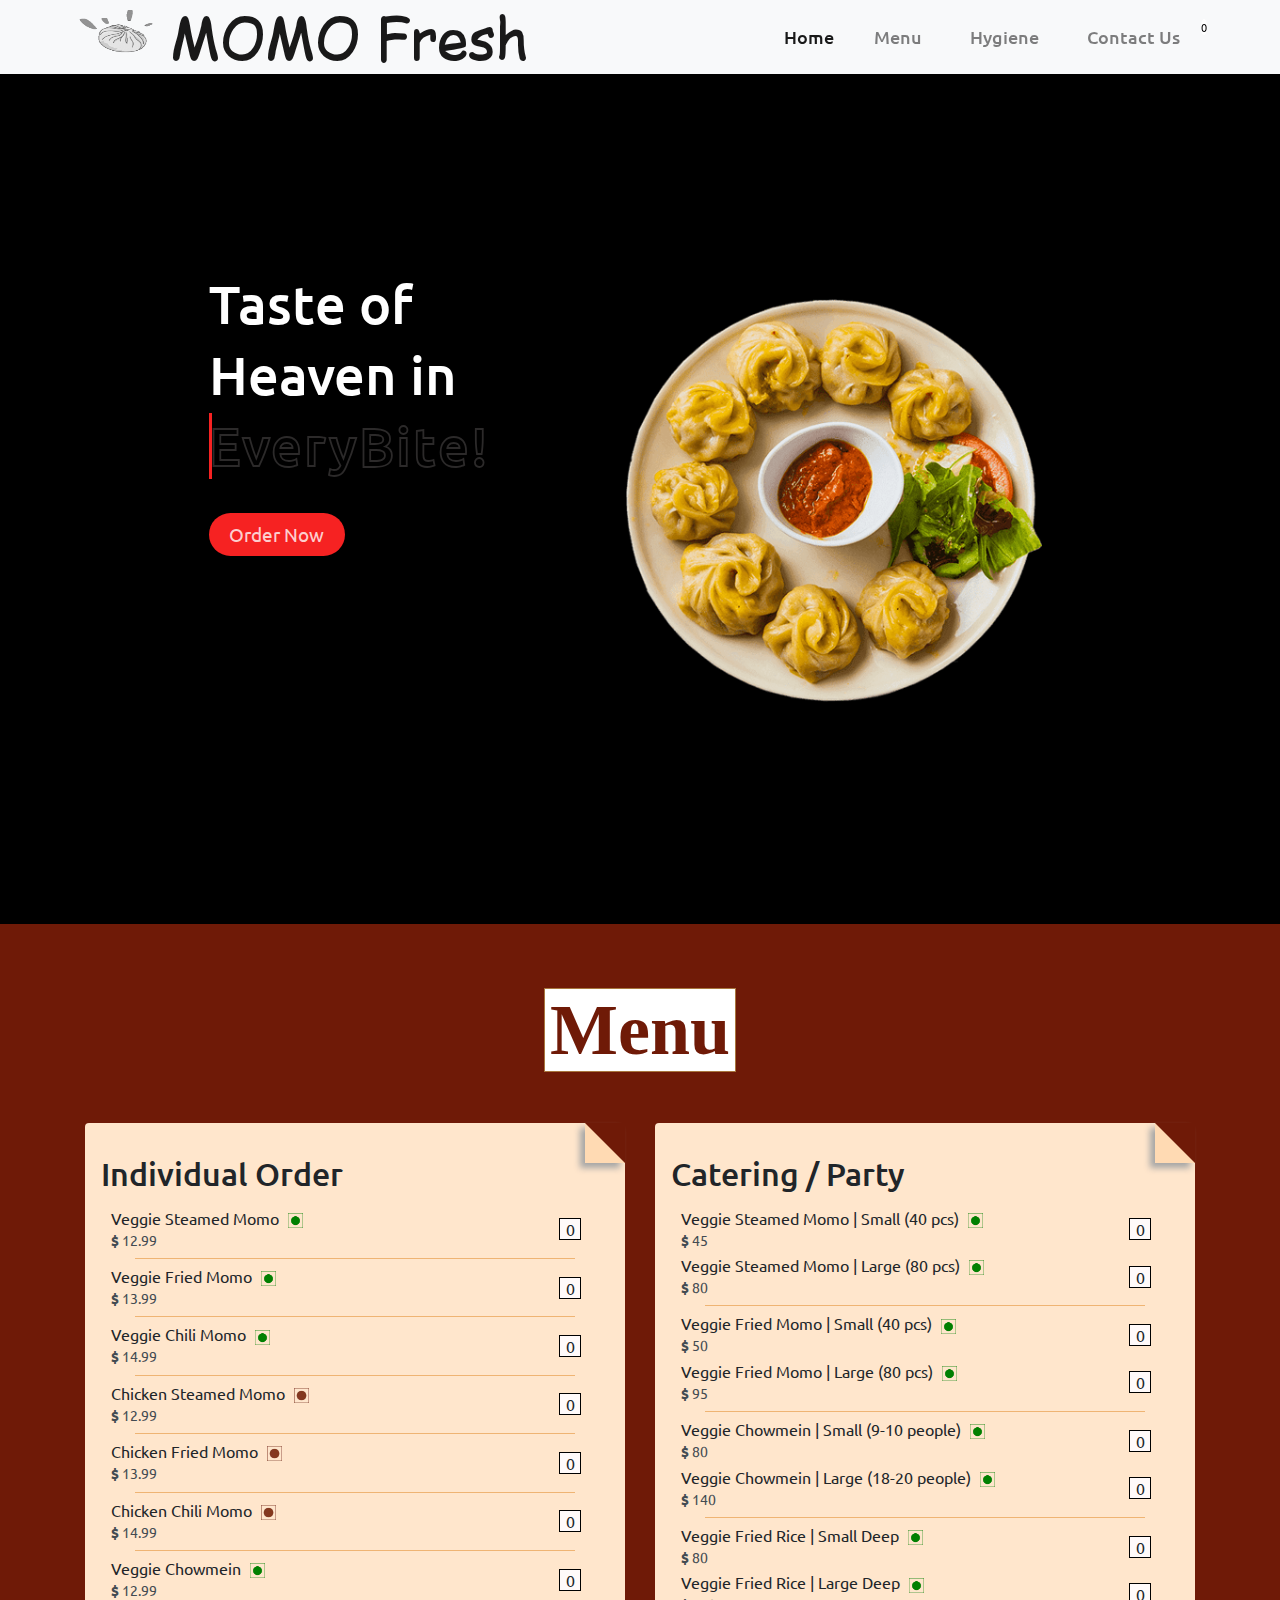
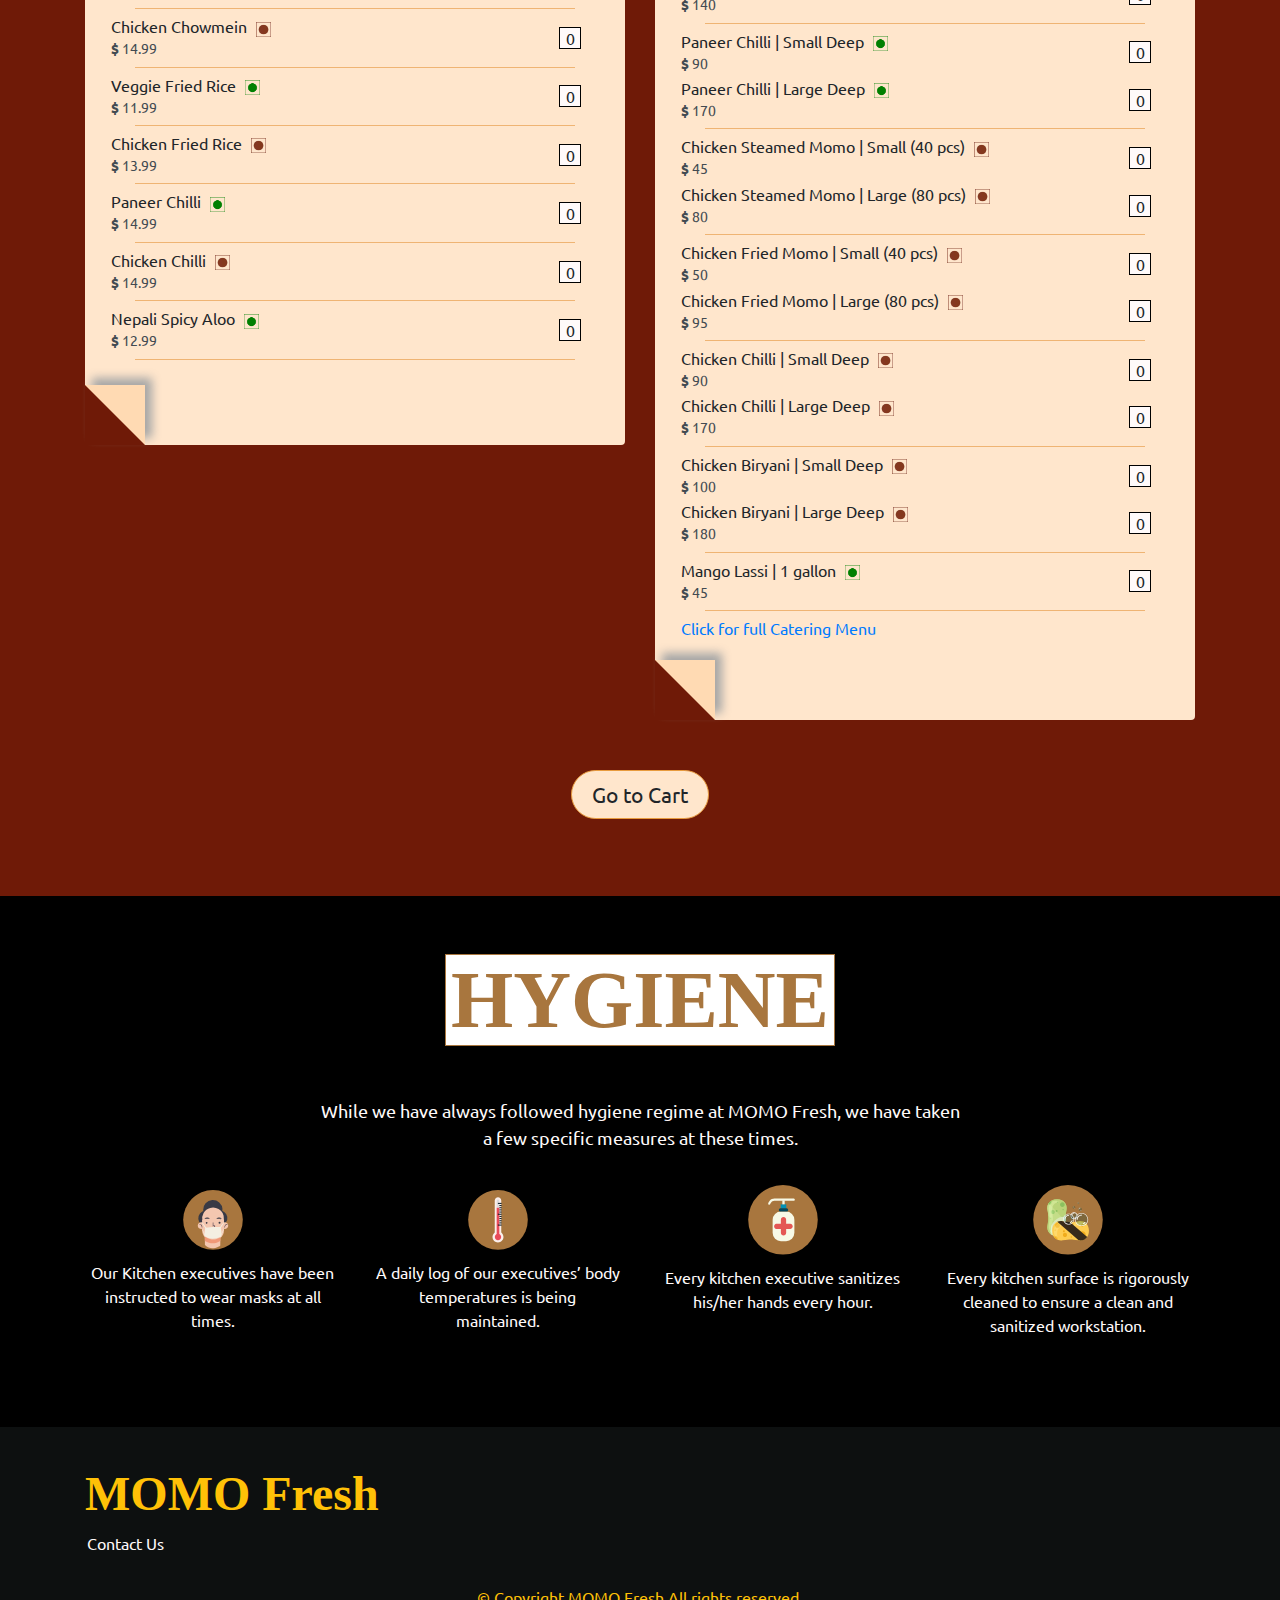
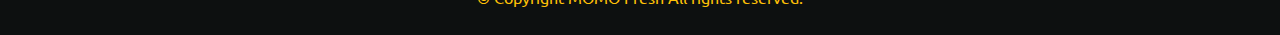
==== commit ea5de7c0: "Updated menu to increase the price and added new items" ====
--- a/index.html
+++ b/index.html
@@ -341,7 +341,7 @@
                           </span>
                         </p>
                         <p class="text-muted-small">
-                          <b>$</b> 12
+                          <b>$</b> 12.99
                         </p>
                       </div>
                       <div class="col-3 addCol">
@@ -369,134 +369,48 @@
                           </span>
                         </p>
                         <p class="text-muted-small">
-                          <b>$</b> 13
-                        </p>
-                      </div>
-                      <div class="col-3 addCol">
-                        <span class="menuBtn minus"
-                          ><i class="fas fa-minus"></i
-                        ></span>
-                        <span class="quantity">0</span>
-                        <span class="menuBtn plus"
-                          ><i class="fas fa-plus"></i
-                        ></span>
-                      </div>
-                    </div>
-                    <hr class="foodItemHr" />
-
-                    <div class="row foodItem">
-                      <div class="col-9 foodItemName">
-                        <p>
-                          Veggie Chowmein
-                          <span>
-                            <img
-                              class="vegIcon"
-                              src="./images/veg.webp"
-                              alt="veg-icon"
-                            />
-                          </span>
-                        </p>
-                        <p class="text-muted-small">
-                          <b>$</b> 12
-                        </p>
-                      </div>
-                      <div class="col-3 addCol">
-                        <span class="menuBtn minus"
-                          ><i class="fas fa-minus"></i
-                        ></span>
-                        <span class="quantity">0</span>
-                        <span class="menuBtn plus"
-                          ><i class="fas fa-plus"></i
-                        ></span>
-                      </div>
-                    </div>
-
-                    <hr class="foodItemHr" />
-
-                    <div class="row foodItem">
-                      <div class="col-9 foodItemName">
-                        <p>
-                          Paneer Chilli
-                          <span>
-                            <img
-                              class="vegIcon"
-                              src="./images/veg.webp"
-                              alt="veg-icon"
-                            />
-                          </span>
-                        </p>
-                        <p class="text-muted-small">
-                          <b>$</b> 12
-                        </p>
-                      </div>
-                      <div class="col-3 addCol">
-                        <span class="menuBtn minus"
-                          ><i class="fas fa-minus"></i
-                        ></span>
-                        <span class="quantity">0</span>
-                        <span class="menuBtn plus"
-                          ><i class="fas fa-plus"></i
-                        ></span>
-                      </div>
-                    </div>
-
-                    <hr class="foodItemHr" />
-<!-- 
-                    <div class="row foodItem">
-                      <div class="col-9 foodItemName">
-                        <p>
-                          Mushroom Momo
-                          <span>
-                            <img
-                              class="vegIcon"
-                              src="./images/veg.webp"
-                              alt="veg-icon"
-                            />
-                          </span>
-                        </p>
-                        <p class="text-muted-small">
-                          <b>₹</b> 115
-                        </p>
-                      </div>
-                      <div class="col-3 addCol">
-                        <span class="menuBtn minus"
-                          ><i class="fas fa-minus"></i
-                        ></span>
-                        <span class="quantity">0</span>
-                        <span class="menuBtn plus"
-                          ><i class="fas fa-plus"></i
-                        ></span>
-                      </div>
-                    </div>
-                    <hr class="foodItemHr" />
-
-                    <div class="row foodItem">
-                      <div class="col-9 foodItemName">
-                        <p>
-                          Corn and Cheese Momo
-                          <span>
-                            <img
-                              class="vegIcon"
-                              src="./images/veg.webp"
-                              alt="veg-icon"
-                            />
-                          </span>
-                        </p>
-                        <p class="text-muted-small">
-                          <b>₹</b> 130
-                        </p>
-                      </div>
-                      <div class="col-3 addCol">
-                        <span class="menuBtn minus"
-                          ><i class="fas fa-minus"></i
-                        ></span>
-                        <span class="quantity">0</span>
-                        <span class="menuBtn plus"
-                          ><i class="fas fa-plus"></i
-                        ></span>
-                      </div>
-                    </div>
-                    <hr class="foodItemHr" /> -->
+                          <b>$</b> 13.99
+                        </p>
+                      </div>
+                      <div class="col-3 addCol">
+                        <span class="menuBtn minus"
+                          ><i class="fas fa-minus"></i
+                        ></span>
+                        <span class="quantity">0</span>
+                        <span class="menuBtn plus"
+                          ><i class="fas fa-plus"></i
+                        ></span>
+                      </div>
+                    </div>
+                    <hr class="foodItemHr" />
+
+                    <div class="row foodItem">
+                      <div class="col-9 foodItemName">
+                        <p>
+                          Veggie Chili Momo
+                          <span>
+                            <img
+                              class="vegIcon"
+                              src="./images/veg.webp"
+                              alt="veg-icon"
+                            />
+                          </span>
+                        </p>
+                        <p class="text-muted-small">
+                          <b>$</b> 14.99
+                        </p>
+                      </div>
+                      <div class="col-3 addCol">
+                        <span class="menuBtn minus"
+                          ><i class="fas fa-minus"></i
+                        ></span>
+                        <span class="quantity">0</span>
+                        <span class="menuBtn plus"
+                          ><i class="fas fa-plus"></i
+                        ></span>
+                      </div>
+                    </div>
+                    <hr class="foodItemHr" />
 
                     <div class="row foodItem">
                       <div class="col-9 foodItemName">
@@ -511,7 +425,7 @@
                           </span>
                         </p>
                         <p class="text-muted-small">
-                          <b>$</b> 12
+                          <b>$</b> 12.99
                         </p>
                       </div>
                       <div class="col-3 addCol">
@@ -539,25 +453,25 @@
                           </span>
                         </p>
                         <p class="text-muted-small">
-                          <b>$</b> 13
-                        </p>
-                      </div>
-                      <div class="col-3 addCol">
-                        <span class="menuBtn minus"
-                          ><i class="fas fa-minus"></i
-                        ></span>
-                        <span class="quantity">0</span>
-                        <span class="menuBtn plus"
-                          ><i class="fas fa-plus"></i
-                        ></span>
-                      </div>
-                    </div>
-                    <hr class="foodItemHr" />
-
-                    <div class="row foodItem">
-                      <div class="col-9 foodItemName">
-                        <p>
-                          Chicken Chilli
+                          <b>$</b> 13.99
+                        </p>
+                      </div>
+                      <div class="col-3 addCol">
+                        <span class="menuBtn minus"
+                          ><i class="fas fa-minus"></i
+                        ></span>
+                        <span class="quantity">0</span>
+                        <span class="menuBtn plus"
+                          ><i class="fas fa-plus"></i
+                        ></span>
+                      </div>
+                    </div>
+                    <hr class="foodItemHr" />            
+                    
+                    <div class="row foodItem">
+                      <div class="col-9 foodItemName">
+                        <p>
+                          Chicken Chili Momo
                           <span>
                             <img
                               class="nonVegIcon"
@@ -567,21 +481,271 @@
                           </span>
                         </p>
                         <p class="text-muted-small">
-                          <b>$</b> 12
-                        </p>
-                      </div>
-                      <div class="col-3 addCol">
-                        <span class="menuBtn minus"
-                          ><i class="fas fa-minus"></i
-                        ></span>
-                        <span class="quantity">0</span>
-                        <span class="menuBtn plus"
-                          ><i class="fas fa-plus"></i
-                        ></span>
-                      </div>
-                    </div>
-                    <hr class="foodItemHr" />
-
+                          <b>$</b> 14.99
+                        </p>
+                      </div>
+                      <div class="col-3 addCol">
+                        <span class="menuBtn minus"
+                          ><i class="fas fa-minus"></i
+                        ></span>
+                        <span class="quantity">0</span>
+                        <span class="menuBtn plus"
+                          ><i class="fas fa-plus"></i
+                        ></span>
+                      </div>
+                    </div>
+                    <hr class="foodItemHr" />                                
+                    <div class="row foodItem">
+                      <div class="col-9 foodItemName">
+                        <p>
+                          Veggie Chowmein
+                          <span>
+                            <img
+                              class="vegIcon"
+                              src="./images/veg.webp"
+                              alt="veg-icon"
+                            />
+                          </span>
+                        </p>
+                        <p class="text-muted-small">
+                          <b>$</b> 12.99
+                        </p>
+                      </div>
+                      <div class="col-3 addCol">
+                        <span class="menuBtn minus"
+                          ><i class="fas fa-minus"></i
+                        ></span>
+                        <span class="quantity">0</span>
+                        <span class="menuBtn plus"
+                          ><i class="fas fa-plus"></i
+                        ></span>
+                      </div>
+                    </div>
+
+                    <hr class="foodItemHr" />                                
+                    <div class="row foodItem">
+                      <div class="col-9 foodItemName">
+                        <p>
+                          Chicken Chowmein
+                          <span>
+                            <img
+                            class="nonVegIcon"
+                            src="./images/non-veg.webp"
+                            alt="non-veg icon"
+                            />
+                          </span>
+                        </p>
+                        <p class="text-muted-small">
+                          <b>$</b> 14.99
+                        </p>
+                      </div>
+                      <div class="col-3 addCol">
+                        <span class="menuBtn minus"
+                          ><i class="fas fa-minus"></i
+                        ></span>
+                        <span class="quantity">0</span>
+                        <span class="menuBtn plus"
+                          ><i class="fas fa-plus"></i
+                        ></span>
+                      </div>
+                    </div>
+                    <hr class="foodItemHr" />
+                    <div class="row foodItem">
+                      <div class="col-9 foodItemName">
+                        <p>
+                          Veggie Fried Rice
+                          <span>
+                            <img
+                              class="vegIcon"
+                              src="./images/veg.webp"
+                              alt="veg-icon"
+                            />
+                          </span>
+                        </p>
+                        <p class="text-muted-small">
+                          <b>$</b> 11.99
+                        </p>
+                      </div>
+                      <div class="col-3 addCol">
+                        <span class="menuBtn minus"
+                          ><i class="fas fa-minus"></i
+                        ></span>
+                        <span class="quantity">0</span>
+                        <span class="menuBtn plus"
+                          ><i class="fas fa-plus"></i
+                        ></span>
+                      </div>
+                    </div>
+
+                    <hr class="foodItemHr" />                                
+                    <div class="row foodItem">
+                      <div class="col-9 foodItemName">
+                        <p>
+                          Chicken Fried Rice
+                          <span>
+                            <img
+                            class="nonVegIcon"
+                            src="./images/non-veg.webp"
+                            alt="non-veg icon"
+                            />
+                          </span>
+                        </p>
+                        <p class="text-muted-small">
+                          <b>$</b> 13.99
+                        </p>
+                      </div>
+                      <div class="col-3 addCol">
+                        <span class="menuBtn minus"
+                          ><i class="fas fa-minus"></i
+                        ></span>
+                        <span class="quantity">0</span>
+                        <span class="menuBtn plus"
+                          ><i class="fas fa-plus"></i
+                        ></span>
+                      </div>
+                    </div>
+                    <hr class="foodItemHr" />
+                    <div class="row foodItem">
+                      <div class="col-9 foodItemName">
+                        <p>
+                          Paneer Chilli
+                          <span>
+                            <img
+                              class="vegIcon"
+                              src="./images/veg.webp"
+                              alt="veg-icon"
+                            />
+                          </span>
+                        </p>
+                        <p class="text-muted-small">
+                          <b>$</b> 14.99
+                        </p>
+                      </div>
+                      <div class="col-3 addCol">
+                        <span class="menuBtn minus"
+                          ><i class="fas fa-minus"></i
+                        ></span>
+                        <span class="quantity">0</span>
+                        <span class="menuBtn plus"
+                          ><i class="fas fa-plus"></i
+                        ></span>
+                      </div>
+                    </div>
+                
+<!-- 
+                    <div class="row foodItem">
+                      <div class="col-9 foodItemName">
+                        <p>
+                          Mushroom Momo
+                          <span>
+                            <img
+                              class="vegIcon"
+                              src="./images/veg.webp"
+                              alt="veg-icon"
+                            />
+                          </span>
+                        </p>
+                        <p class="text-muted-small">
+                          <b>₹</b> 115
+                        </p>
+                      </div>
+                      <div class="col-3 addCol">
+                        <span class="menuBtn minus"
+                          ><i class="fas fa-minus"></i
+                        ></span>
+                        <span class="quantity">0</span>
+                        <span class="menuBtn plus"
+                          ><i class="fas fa-plus"></i
+                        ></span>
+                      </div>
+                    </div>
+                    <hr class="foodItemHr" />
+
+                    <div class="row foodItem">
+                      <div class="col-9 foodItemName">
+                        <p>
+                          Corn and Cheese Momo
+                          <span>
+                            <img
+                              class="vegIcon"
+                              src="./images/veg.webp"
+                              alt="veg-icon"
+                            />
+                          </span>
+                        </p>
+                        <p class="text-muted-small">
+                          <b>₹</b> 130
+                        </p>
+                      </div>
+                      <div class="col-3 addCol">
+                        <span class="menuBtn minus"
+                          ><i class="fas fa-minus"></i
+                        ></span>
+                        <span class="quantity">0</span>
+                        <span class="menuBtn plus"
+                          ><i class="fas fa-plus"></i
+                        ></span>
+                      </div>
+                    </div>
+                    <hr class="foodItemHr" /> -->
+
+                    <hr class="foodItemHr" />
+
+                    <div class="row foodItem">
+                      <div class="col-9 foodItemName">
+                        <p>
+                          Chicken Chilli
+                          <span>
+                            <img
+                              class="nonVegIcon"
+                              src="./images/non-veg.webp"
+                              alt="non-veg icon"
+                            />
+                          </span>
+                        </p>
+                        <p class="text-muted-small">
+                          <b>$</b> 14.99
+                        </p>
+                      </div>
+                      <div class="col-3 addCol">
+                        <span class="menuBtn minus"
+                          ><i class="fas fa-minus"></i
+                        ></span>
+                        <span class="quantity">0</span>
+                        <span class="menuBtn plus"
+                          ><i class="fas fa-plus"></i
+                        ></span>
+                      </div>
+                    </div>
+                    <hr class="foodItemHr" />
+                    <div class="row foodItem">
+                      <div class="col-9 foodItemName">
+                        <p>
+                          Nepali Spicy Aloo
+                          <span>
+                            <img
+                              class="vegIcon"
+                              src="./images/veg.webp"
+                              alt="veg-icon"
+                            />
+                          </span>
+                        </p>
+                        <p class="text-muted-small">
+                          <b>$</b> 12.99
+                        </p>
+                      </div>
+                      <div class="col-3 addCol">
+                        <span class="menuBtn minus"
+                          ><i class="fas fa-minus"></i
+                        ></span>
+                        <span class="quantity">0</span>
+                        <span class="menuBtn plus"
+                          ><i class="fas fa-plus"></i
+                        ></span>
+                      </div>
+                    </div>
+
+                    <hr class="foodItemHr" />    
                     <!-- <div class="row foodItem">
                       <div class="col-9 foodItemName">
                         <p>
@@ -658,7 +822,7 @@
                           </span>
                         </p>
                         <p class="text-muted-small">
-                          <b>$</b> 40
+                          <b>$</b> 45
                         </p>
                       </div>
                       <div class="col-3 addCol">
@@ -715,7 +879,7 @@
                           </span>
                         </p>
                         <p class="text-muted-small">
-                          <b>$</b> 75
+                          <b>$</b> 80
                         </p>
                       </div>
                       <div class="col-3 addCol">
@@ -744,7 +908,7 @@
                                 </span>
                               </p>
                               <p class="text-muted-small">
-                                <b>$</b> 45
+                                <b>$</b> 50
                               </p>
                             </div>
                             <div class="col-3 addCol">
@@ -803,7 +967,7 @@
                                 </span>
                               </p>
                               <p class="text-muted-small">
-                                <b>$</b> 85
+                                <b>$</b> 95
                               </p>
                             </div>
                             <div class="col-3 addCol">
@@ -859,7 +1023,7 @@
                           </span>
                         </p>
                         <p class="text-muted-small">
-                          <b>$</b> 70
+                          <b>$</b> 80
                         </p>
                       </div>
                       <div class="col-3 addCol">
@@ -887,7 +1051,7 @@
                           </span>
                         </p>
                         <p class="text-muted-small">
-                          <b>$</b> 130
+                          <b>$</b> 140
                         </p>
                       </div>
                       <div class="col-3 addCol">
@@ -915,7 +1079,7 @@
                           </span>
                         </p>
                         <p class="text-muted-small">
-                          <b>$</b> 70
+                          <b>$</b> 80
                         </p>
                       </div>
                       <div class="col-3 addCol">
@@ -943,7 +1107,7 @@
                           </span>
                         </p>
                         <p class="text-muted-small">
-                          <b>$</b> 130
+                          <b>$</b> 140
                         </p>
                       </div>
                       <div class="col-3 addCol">
@@ -970,7 +1134,7 @@
                           </span>
                         </p>
                         <p class="text-muted-small">
-                          <b>$</b> 80
+                          <b>$</b> 90
                         </p>
                       </div>
                       <div class="col-3 addCol">
@@ -998,7 +1162,7 @@
                           </span>
                         </p>
                         <p class="text-muted-small">
-                          <b>$</b> 150
+                          <b>$</b> 170
                         </p>
                       </div>
                       <div class="col-3 addCol">
@@ -1026,7 +1190,7 @@
                           </span>
                         </p>
                         <p class="text-muted-small">
-                          <b>$</b> 40
+                          <b>$</b> 45
                         </p>
                       </div>
                       <div class="col-3 addCol">
@@ -1082,7 +1246,7 @@
                           </span>
                         </p>
                         <p class="text-muted-small">
-                          <b>$</b> 75
+                          <b>$</b> 80
                         </p>
                       </div>
                       <div class="col-3 addCol">
@@ -1110,7 +1274,7 @@
                           </span>
                         </p>
                         <p class="text-muted-small">
-                          <b>$</b> 45
+                          <b>$</b> 50
                         </p>
                       </div>
                       <div class="col-3 addCol">
@@ -1166,7 +1330,7 @@
                           </span>
                         </p>
                         <p class="text-muted-small">
-                          <b>$</b> 85
+                          <b>$</b> 95
                         </p>
                       </div>
                       <div class="col-3 addCol">
@@ -1197,7 +1361,7 @@
                           </span>
                         </p>
                         <p class="text-muted-small">
-                          <b>$</b> 80
+                          <b>$</b> 90
                         </p>
                       </div>
                       <div class="col-3 addCol">
@@ -1223,7 +1387,7 @@
                           </span>
                         </p>
                         <p class="text-muted-small">
-                          <b>$</b> 150
+                          <b>$</b> 170
                         </p>
                       </div>
                       <div class="col-3 addCol">
@@ -1253,7 +1417,7 @@
                           </span>
                         </p>
                         <p class="text-muted-small">
-                          <b>$</b> 80
+                          <b>$</b> 100
                         </p>
                       </div>
                       <div class="col-3 addCol">
@@ -1279,7 +1443,7 @@
                           </span>
                         </p>
                         <p class="text-muted-small">
-                          <b>$</b> 150
+                          <b>$</b> 180
                         </p>
                       </div>
                       <div class="col-3 addCol">
@@ -1308,21 +1472,21 @@
                           </span>
                         </p>
                         <p class="text-muted-small">
-                          <b>$</b> 50
-                        </p>
-                      </div>
-                      <div class="col-3 addCol">
-                        <span class="menuBtn minus"
-                          ><i class="fas fa-minus"></i
-                        ></span>
-                        <span class="quantity">0</span>
-                        <span class="menuBtn plus"
-                          ><i class="fas fa-plus"></i
-                        ></span>
-                      </div>
-                    </div>
-                    <hr class="foodItemHr" />
-                    
+                          <b>$</b> 45
+                        </p>
+                      </div>
+                      <div class="col-3 addCol">
+                        <span class="menuBtn minus"
+                          ><i class="fas fa-minus"></i
+                        ></span>
+                        <span class="quantity">0</span>
+                        <span class="menuBtn plus"
+                          ><i class="fas fa-plus"></i
+                        ></span>
+                      </div>
+                    </div>
+                    <hr class="foodItemHr" />
+                    <a href="https://mfreshnj.github.io/momo_fresh/Menu-MomoFresh.pdf" target="_blank">Click for full Catering Menu</a>
 
                   </div>
                 </div>
